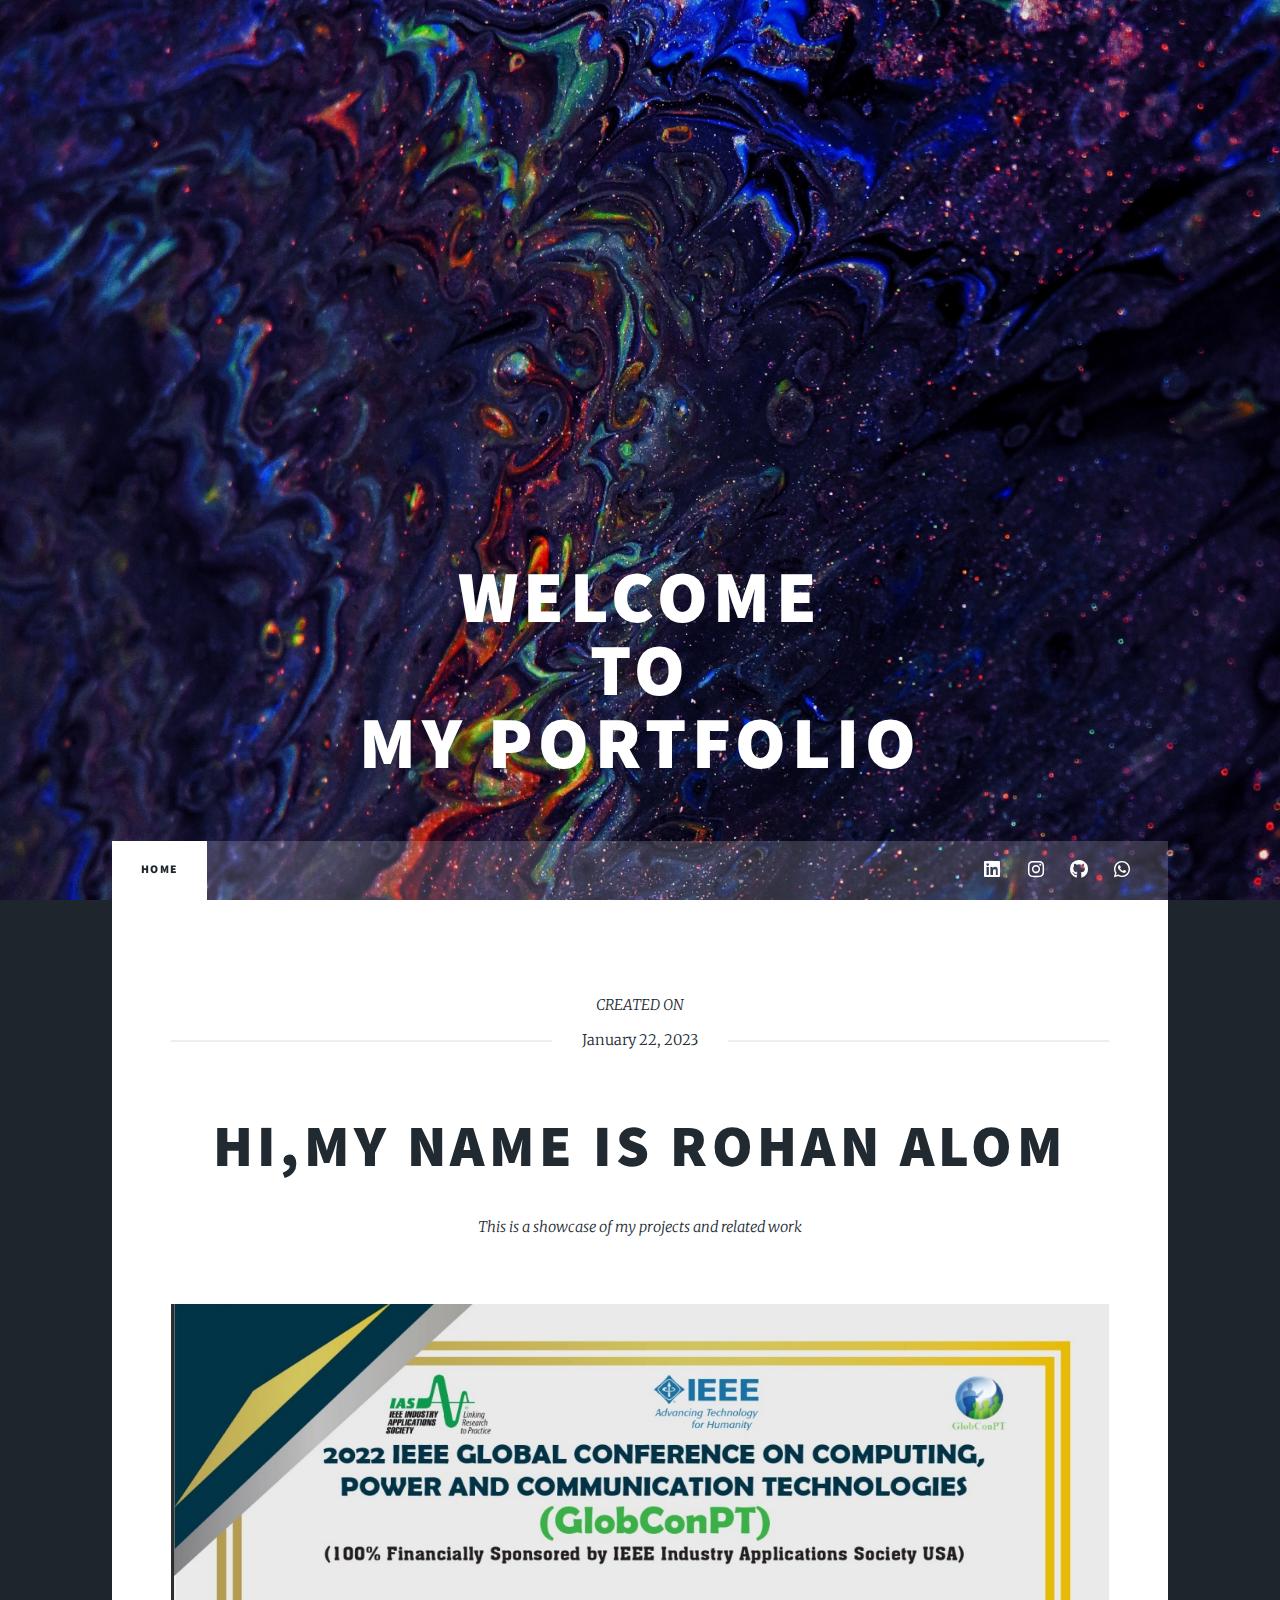
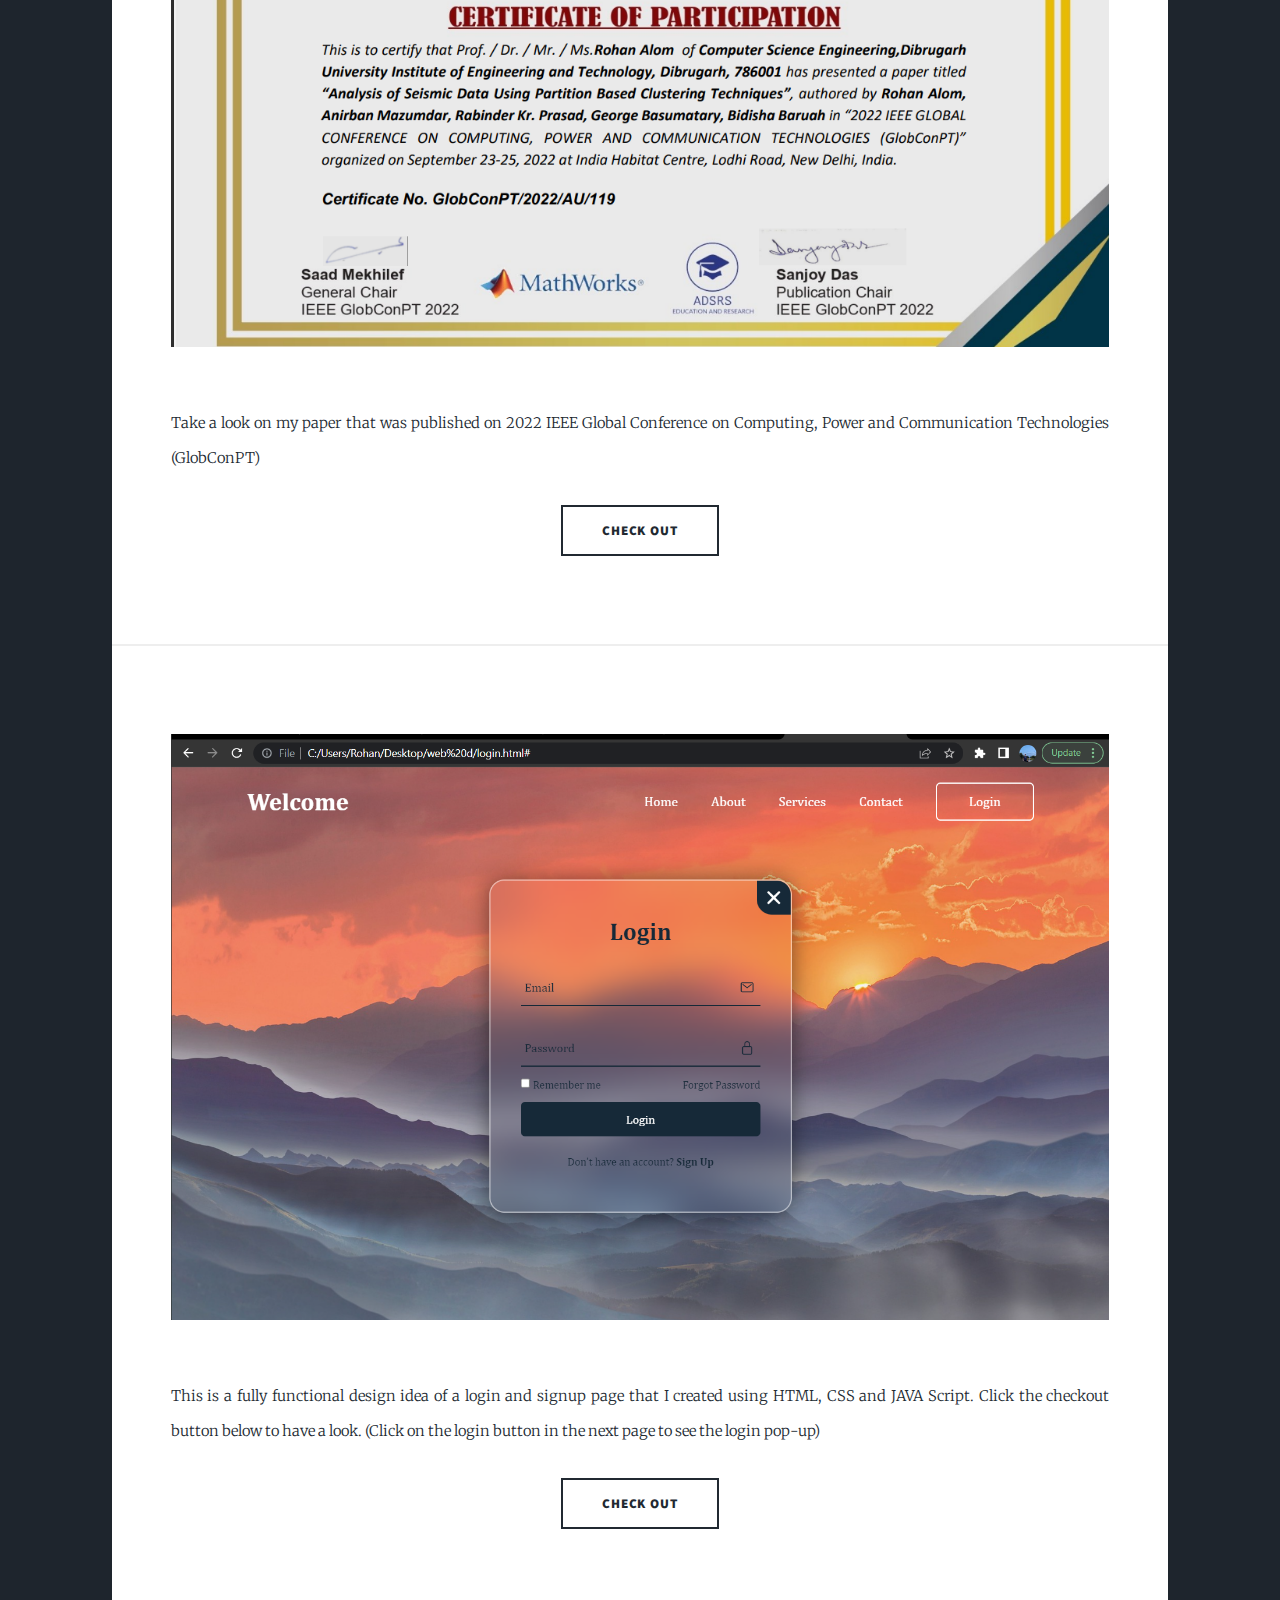
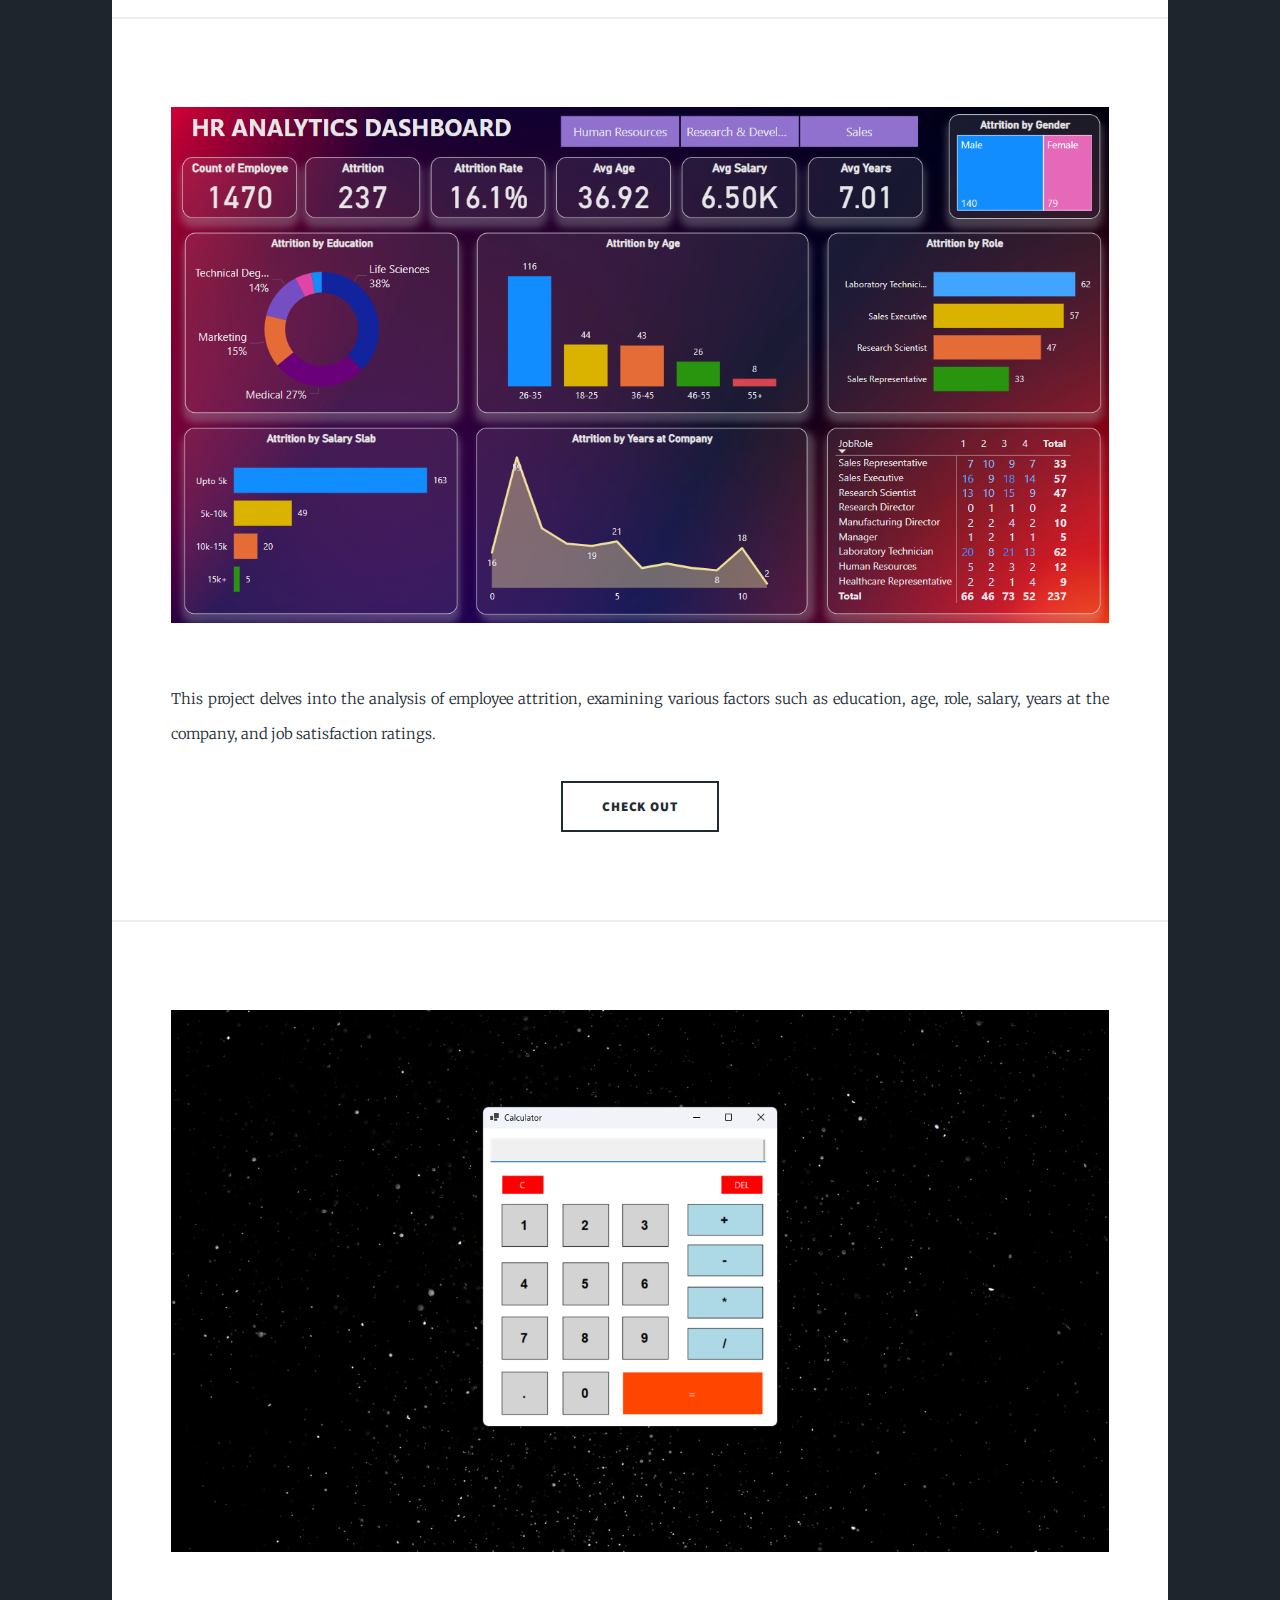
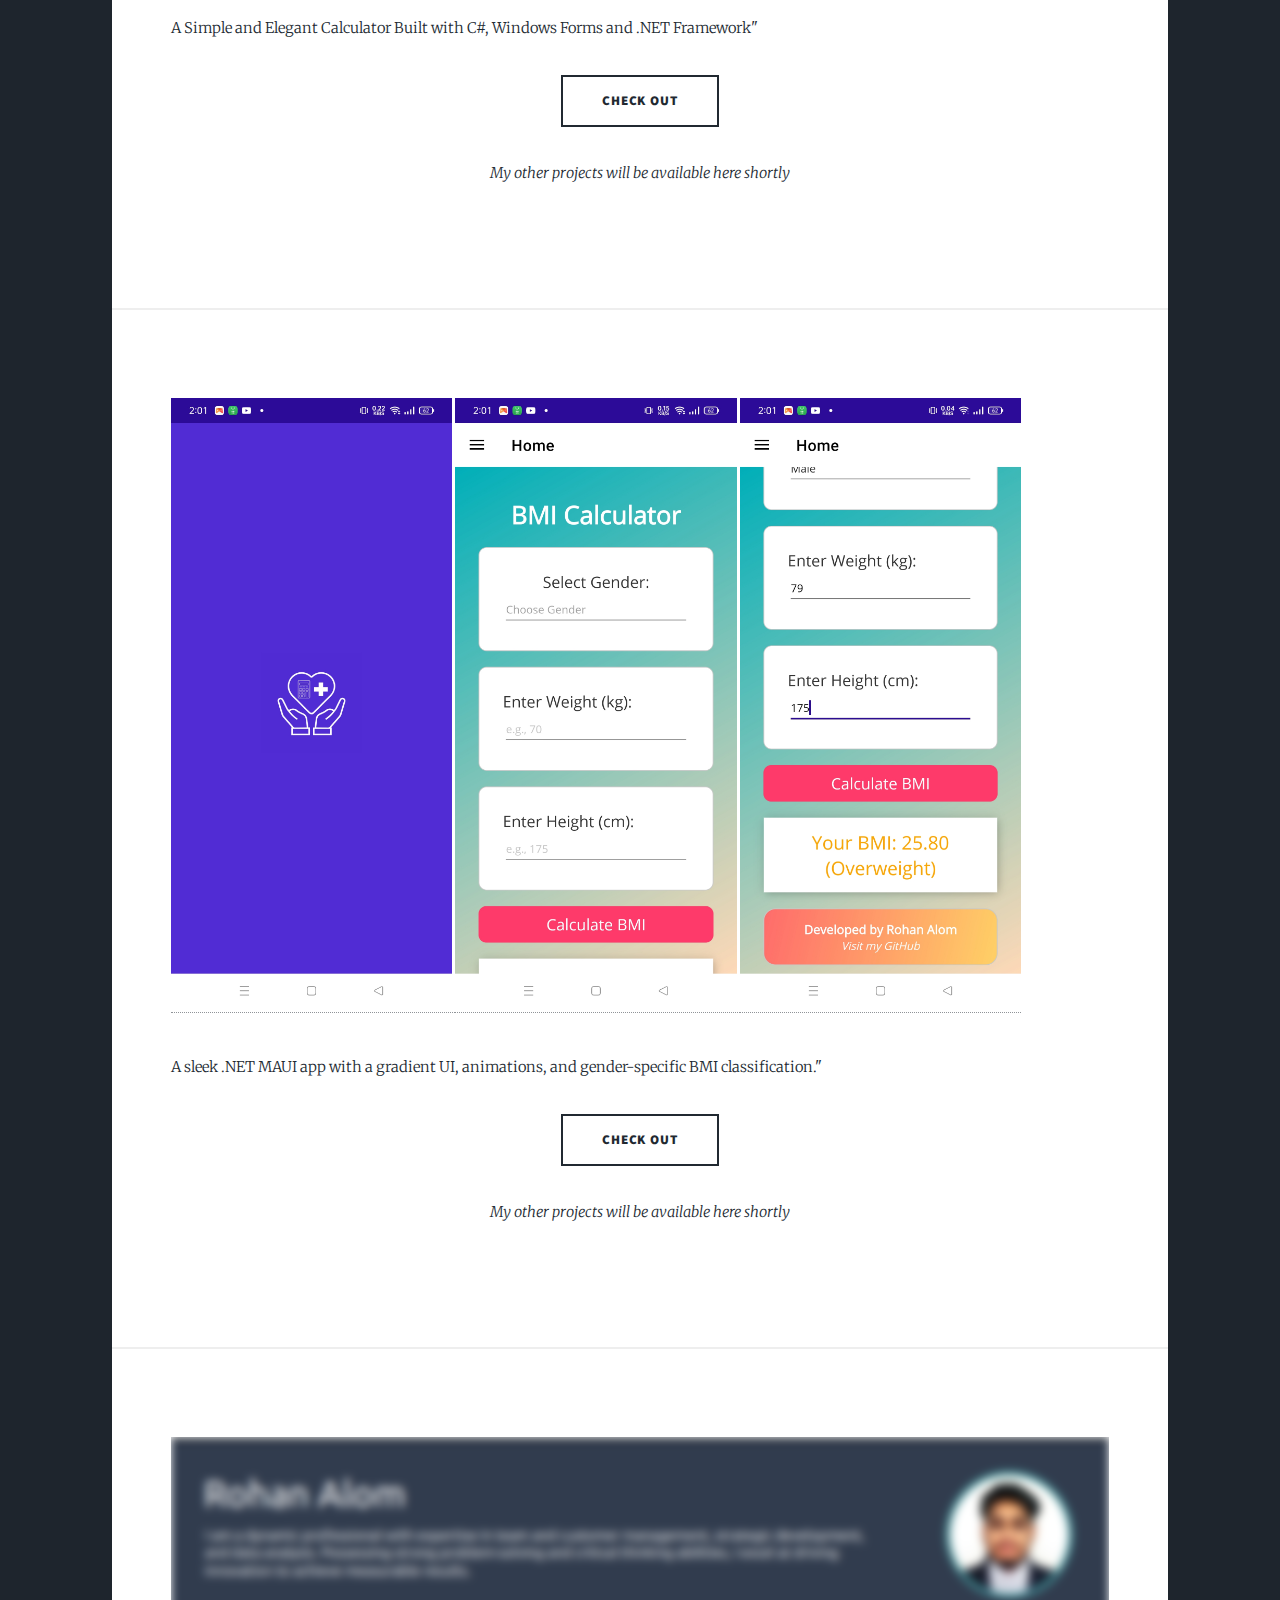
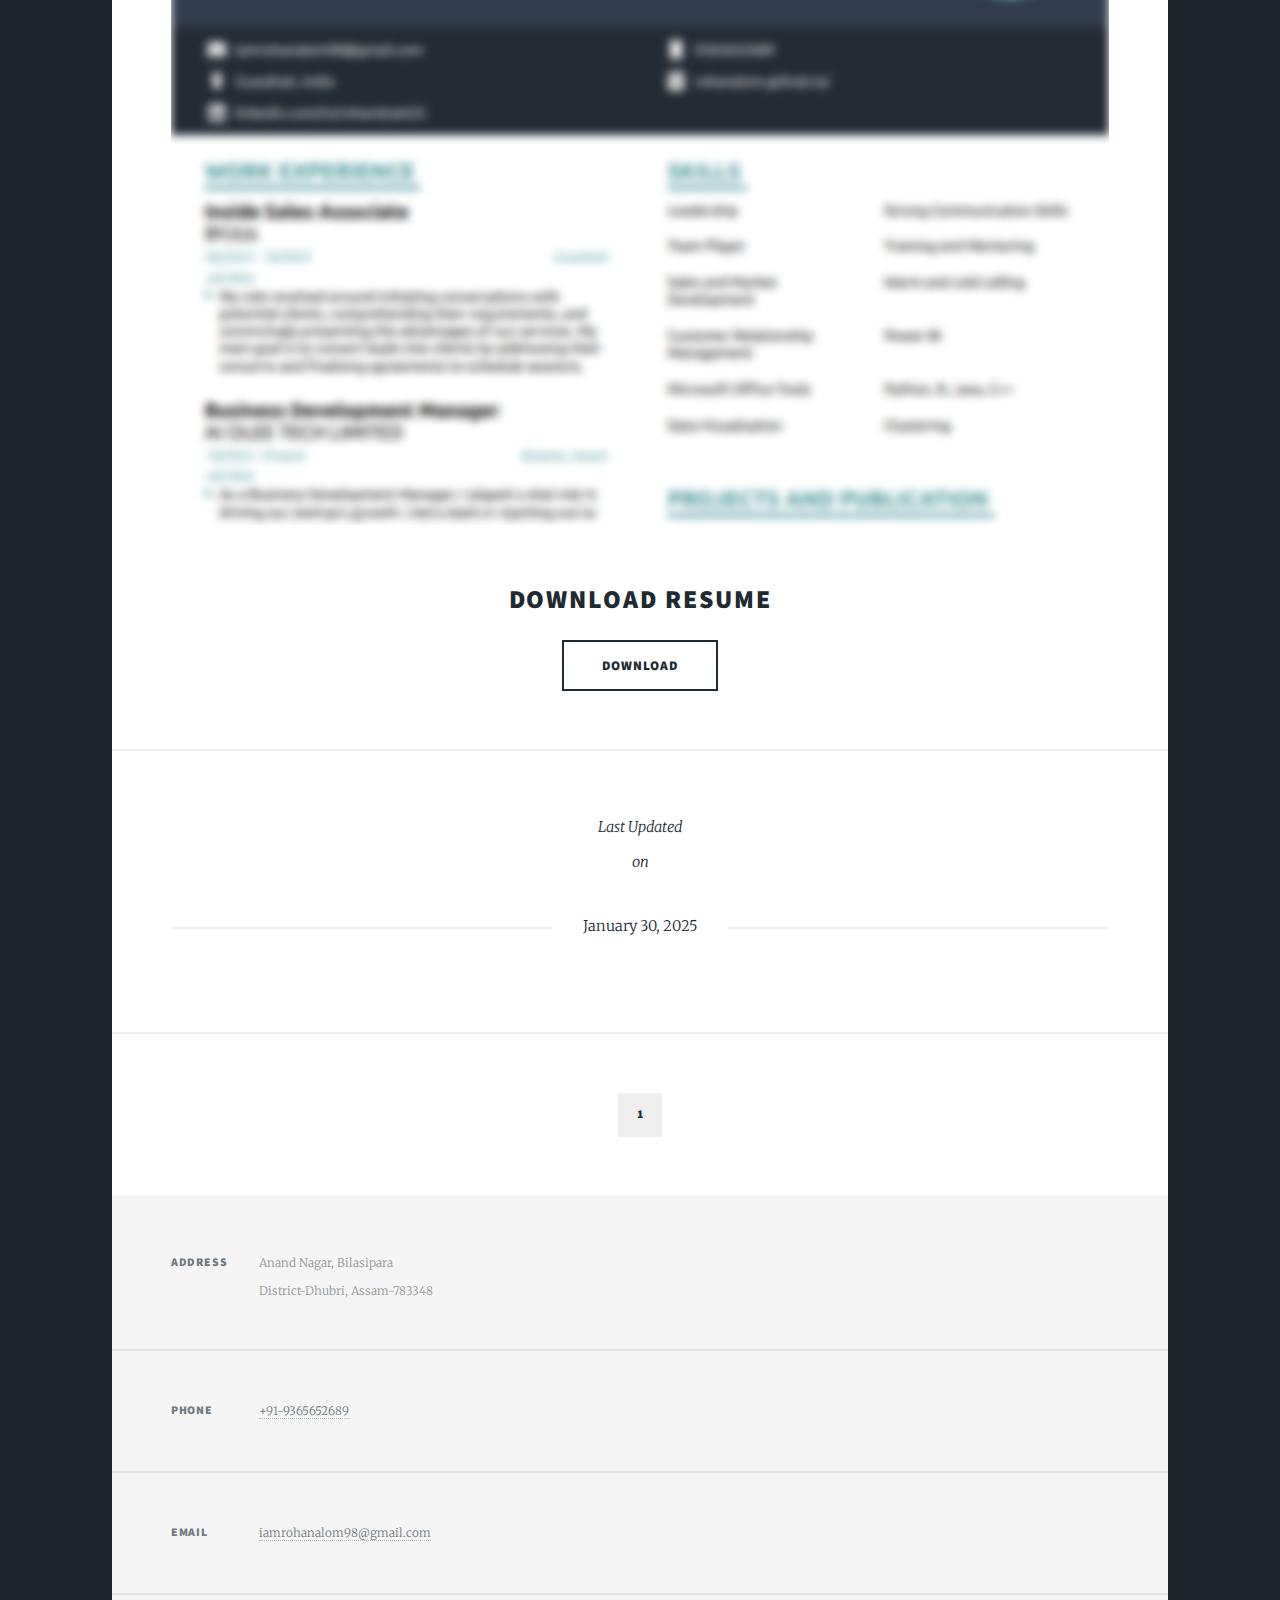
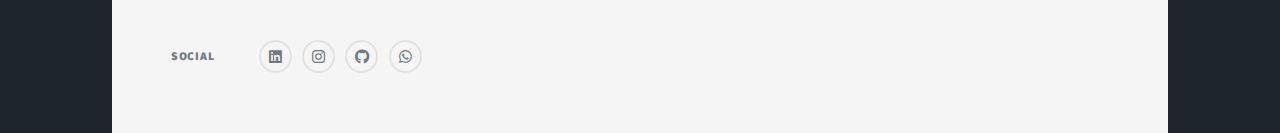
==== index.html @ 0100660d "Update index.html" ====
<!DOCTYPE HTML>

<html>
	<head>
		<title>Portfoilio</title>
		<meta charset="utf-8" />
		<meta name="viewport" content="width=device-width, initial-scale=1, user-scalable=no" />
		<link rel="stylesheet" href="assets/css/main.css" />
		<noscript><link rel="stylesheet" href="assets/css/noscript.css" /></noscript>
		<link rel="stylesheet" href="https://cdn.jsdelivr.net/npm/@fortawesome/fontawesome-free@6.4.0/css/all.min.css">

	<body class="is-preload">

		<!-- Wrapper -->
			<div id="wrapper" class="fade-in">

				<!-- Intro -->
					<div id="intro">
						<h1>Welcome<br />
						To <br />My Portfolio</h1>
						
					</div>

				<!-- Header -->
					<header id="header">
						<a href="index.html" class="logo">Portfolio</a>
					</header>

				<!-- Nav -->
					<nav id="nav">
						<ul class="links">
							<li class="active"><a href="index.html">Home</a></li>
						</ul>
						<ul class="icons">
							<li><a href="https://linkedin.com/in/rohanduiet22" class="icon brands fa-linkedin"><span class="label">Linkedin</span></a></li>
							<li><a href=" https://instagram.com/rohanalom?igshid=ZDdkNTZiNTM=" class="icon brands fa-instagram"><span class="label">Instagram</span></a></li>
							<li><a href=" https://github.com/rohanalom" class="icon brands fa-github"><span class="label">GitHub</span></a></li>
							<li><a href="https://wa.me/9365652689" class="icon brands fa-whatsapp"><span class="label">WhatsApp Me</span></a></li>
						</ul>
					</nav>

				<!-- Main -->
					<div id="main">

						<!-- Featured Post -->
							<article class="post featured">
								<header class="major">
									<p> CREATED ON</p>
									<span class="date">January 22, 2023</span>
									<h2><a href="#">Hi,My name is Rohan Alom<br />
									</a></h2>
									<p>This is a showcase of my projects and related work</p>
								</header>
								<a href="#" class="image main"><img src="images/paperconfe.jpg.png" alt="" /></a>
								<p>Take a look on my paper that was published on 2022 IEEE Global Conference on Computing, Power and Communication Technologies (GlobConPT)</p>
								<ul class="actions special">
									<li><a href="https://ieeexplore.ieee.org/document/9938362" class="button large">Check out</a></li>
								</ul>
							</article>
							<article class="post featured">
								
								<a href="#" class="image main"><img src="images/loginsignup.png" alt="" /></a>
								<p>This is a fully functional design idea of a login and signup page that I created using HTML, CSS and JAVA Script. Click the checkout button below to have a look.
									(Click on the login button in the next page to see the login pop-up)</p>
								<ul class="actions special">
									<li><a href="login.html" class="button large">Check out</a></li>
								</ul>
								
							</article>
						        <article class="post featured">
								
								<a href="#" class="image main"><img src="images/dashboard.png" alt="" /></a>
								<p>This project delves into the analysis of employee attrition, examining various factors such as education, age, role, salary, years at the company, and job satisfaction ratings.</p>
								<ul class="actions special">
									<li><a href="https://github.com/rohanalom/HR_data_PowerBI_Dashboard/blob/main/README.md" class="button large">Check out</a></li>
								</ul>
								
							</article>

						        <article class="post featured">
								
								<a href="#" class="image main"><img src="images/Calcu.png" alt="" /></a>
								<p>A Simple and Elegant Calculator Built with C#, Windows Forms and .NET Framework"</p>
								<ul class="actions special">
									<li><a href="https://github.com/rohanalom/C_Sharp_Calculator" class="button large">Check out</a></li>
								</ul>
								<header class="major">
									<p>My other projects will be available here shortly</p>

								</header>
								
							</article>
						        <article class="post featured">
								<p align="center">
								<a href="#" > <img src="images/appss1.jpg" width="30%" />
								</a>
								<a href="#" > <img src="images/appss2.jpg" width="30%" />
								</a>
								<a href="#" > <img src="images/appss3.jpg" width="30%" />
								</a>
								</p>
								<p>A sleek .NET MAUI app with a gradient UI, animations, and gender-specific BMI classification."</p>
								<ul class="actions special">
									<li><a href="https://github.com/rohanalom/BMI-Calculator" class="button large">Check out</a></li>
								</ul>
								<header class="major">
									<p>My other projects will be available here shortly</p>

								</header>
								
							</article>
						
							<article class="post featured">
								<a href="#" class="image main"><img src="images/resume_preview.png" alt="" class="blurred-img" /></a>
								<h2>Download Resume</h2> 
								<a href="/resumeNov24.pdf" download class="button large">Download</a>
							</article>
						<style>
    .blurred-img {
        filter: blur(5px);
        width: 100%;
        height: auto;
    }
</style>
							
                                                       <header class="major">
								<p> Last Updated <br />on</p>
								<span class="date">January 30, 2025</span>
								
							</header>
					

						<!-- Footer -->
							<footer>
								<div class="pagination">
									<!--<a href="#" class="previous">Prev</a>-->
									<a href="#" class="page active">1</a>
								
								</div>
							</footer>

					</div>

				<!-- Footer -->
					<footer id="footer">
						
						<section class="split contact">
							<section class="alt">
								<h3>Address</h3>
								<p>Anand Nagar, Bilasipara<br />
								District-Dhubri, Assam-783348</p>
							</section>
							<section>
								<h3>Phone</h3>
								<p><a href="tel:9365652689">+91-9365652689</a></p>
							</section>
							<section>
								<h3>Email</h3>
								<p><a href="mailto: iamrohanalom98@gmail.com">iamrohanalom98@gmail.com</a></p>
							</section>
							<section>
								<h3>Social</h3>
								<ul class="icons alt">
									<li><a href="https://linkedin.com/in/rohanduiet22" class="icon brands fa-linkedin"><span class="label">Linkedin</span></a></li>
							        <li><a href=" https://instagram.com/rohanalom?igshid=ZDdkNTZiNTM=" class="icon brands fa-instagram"><span class="label">Instagram</span></a></li>
							        <li><a href=" https://github.com/rohanalom" class="icon brands fa-github"><span class="label">GitHub</span></a></li>
								<li><a href="https://wa.me/9365652689" class="icon brands fa-whatsapp"><span class="label">WhatsApp Me</span></a></li>
								</ul>
							</section>
						</section>
					</footer>

				

			</div>

		<!-- Scripts -->
			<script src="assets/js/jquery.min.js"></script>
			<script src="assets/js/jquery.scrollex.min.js"></script>
			<script src="assets/js/jquery.scrolly.min.js"></script>
			<script src="assets/js/browser.min.js"></script>
			<script src="assets/js/breakpoints.min.js"></script>
			<script src="assets/js/util.js"></script>
			<script src="assets/js/main.js"></script>

	</body>
</html>
---- assets/css/main.css ----
@import url(fontawesome-all.min.css);
@import url("https://fonts.googleapis.com/css?family=Merriweather:300,700,300italic,700italic|Source+Sans+Pro:900");

/*
	Massively by HTML5 UP
	html5up.net | @ajlkn
	Free for personal and commercial use under the CCA 3.0 license (html5up.net/license)
*/

html, body, div, span, applet, object,
iframe, h1, h2, h3, h4, h5, h6, p, blockquote,
pre, a, abbr, acronym, address, big, cite,
code, del, dfn, em, img, ins, kbd, q, s, samp,
small, strike, strong, sub, sup, tt, var, b,
u, i, center, dl, dt, dd, ol, ul, li, fieldset,
form, label, legend, table, caption, tbody,
tfoot, thead, tr, th, td, article, aside,
canvas, details, embed, figure, figcaption,
footer, header, hgroup, menu, nav, output, ruby,
section, summary, time, mark, audio, video {
	margin: 0;
	padding: 0;
	border: 0;
	font-size: 100%;
	font: inherit;
	vertical-align: baseline;}

article, aside, details, figcaption, figure,
footer, header, hgroup, menu, nav, section {
	display: block;}

body {
	line-height: 1;
}

ol, ul {
	list-style: none;
}

blockquote, q {
	quotes: none;
}

	blockquote:before, blockquote:after, q:before, q:after {
		content: '';
		content: none;
	}

table {
	border-collapse: collapse;
	border-spacing: 0;
}

body {
	-webkit-text-size-adjust: none;
}

mark {
	background-color: transparent;
	color: inherit;
}

input::-moz-focus-inner {
	border: 0;
	padding: 0;
}

input, select, textarea {
	-moz-appearance: none;
	-webkit-appearance: none;
	-ms-appearance: none;
	appearance: none;
}

/* Basic */

	@-ms-viewport {
		width: device-width;
	}

	body {
		-ms-overflow-style: scrollbar;
	}

	@media screen and (max-width: 480px) {

		html, body {
			min-width: 320px;
		}

	}

	html {
		box-sizing: border-box;
	}

	*, *:before, *:after {
		box-sizing: inherit;
	}

	body {
		background-color: #1e252d;
	}

		body.is-preload *, body.is-preload *:before, body.is-preload *:after {
			-moz-animation: none !important;
			-webkit-animation: none !important;
			-ms-animation: none !important;
			animation: none !important;
			-moz-transition: none !important;
			-webkit-transition: none !important;
			-ms-transition: none !important;
			transition: none !important;
		}

/* Type */

	html {
		font-size: 16pt;
	}

		@media screen and (max-width: 1680px) {

			html {
				font-size: 12pt;
			}

		}

		@media screen and (max-width: 1280px) {

			html {
				font-size: 11pt;
			}

		}

		@media screen and (max-width: 360px) {

			html {
				font-size: 10pt;
			}

		}

	body {
		color: #212931;
	}

	body, input, select, textarea {
		font-family: "Merriweather", Georgia, serif;
		font-weight: 300;
		font-size: 1rem;
		line-height: 2.375;
	}

	a {
		-moz-transition: color 0.2s ease-in-out, background-color 0.2s ease-in-out, border-color 0.2s ease-in-out, box-shadow 0.2s ease-in-out;
		-webkit-transition: color 0.2s ease-in-out, background-color 0.2s ease-in-out, border-color 0.2s ease-in-out, box-shadow 0.2s ease-in-out;
		-ms-transition: color 0.2s ease-in-out, background-color 0.2s ease-in-out, border-color 0.2s ease-in-out, box-shadow 0.2s ease-in-out;
		transition: color 0.2s ease-in-out, background-color 0.2s ease-in-out, border-color 0.2s ease-in-out, box-shadow 0.2s ease-in-out;
		border-bottom: dotted 1px;
		text-decoration: none;
	}

		a:hover {
			border-bottom-color: transparent;
		}

	strong, b {
		font-weight: 600;
	}

	em, i {
		font-style: italic;
	}

	p {
		text-align: justify;
		margin: 0 0 2rem 0;
	}

	h1, h2, h3, h4, h5, h6 {
		font-family: "Source Sans Pro", Helvetica, sans-serif;
		font-weight: 900;
		line-height: 1.5;
		letter-spacing: 0.075em;
		text-transform: uppercase;
		margin: 0 0 1rem 0;
	}

		h1 a, h2 a, h3 a, h4 a, h5 a, h6 a {
			border-bottom: 0;
			color: inherit;
			text-decoration: none;
		}

	h1 {
		font-size: 4rem;
		line-height: 1.1;
		margin: 0 0 2rem 0;
	}

	h2 {
		font-size: 1.75rem;
		line-height: 1.3;
		margin: 0 0 1.5rem 0;
	}

	h3 {
		font-size: 1.25rem;
		margin: 0 0 1.5rem 0;
	}

	h4 {
		font-size: 1rem;
	}

	h5 {
		font-size: 0.9rem;
	}

	h6 {
		font-size: 0.8rem;
	}

	sub {
		font-size: 0.8rem;
		position: relative;
		top: 0.5rem;
	}

	sup {
		font-size: 0.8rem;
		position: relative;
		top: -0.5rem;
	}

	blockquote {
		border-left: solid 4px;
		font-style: italic;
		margin: 0 0 2rem 0;
		padding: 0.5rem 0 0.5rem 2rem;
	}

	code {
		border: solid 2px;
		font-family: "Courier New", monospace;
		font-size: 0.9rem;
		margin: 0 0.25rem;
		padding: 0.25rem 0.65rem;
	}

	pre {
		-webkit-overflow-scrolling: touch;
		font-family: "Courier New", monospace;
		font-size: 0.9rem;
		margin: 0 0 2rem 0;
	}

		pre code {
			display: block;
			line-height: 1.75;
			padding: 1rem 1.5rem;
			overflow-x: auto;
		}

	hr {
		border: 0;
		border-bottom: solid 2px;
		margin: 3rem 0;
	}

		hr.major {
			margin: 5rem 0;
		}

	.align-left {
		text-align: left;
	}

	.align-center {
		text-align: center;
	}

	.align-right {
		text-align: right;
	}

	input, select, textarea {
		color: #212931;
	}

	a {
		color: #212931;
		border-bottom-color: rgba(33, 41, 49, 0.5);
	}

		a:hover {
			border-bottom-color: transparent;
			color: #18bfef !important;
		}

	strong, b {
		color: #212931;
	}

	h1, h2, h3, h4, h5, h6 {
		color: #212931;
	}

	blockquote {
		border-left-color: #eeeeee;
	}

	code {
		background: rgba(220, 220, 220, 0.25);
		border-color: #eeeeee;
	}

	hr {
		border-bottom-color: #eeeeee;
	}

/* Row */

	.row {
		display: flex;
		flex-wrap: wrap;
		box-sizing: border-box;
		align-items: stretch;
	}

		.row > * {
			box-sizing: border-box;
		}

		.row.gtr-uniform > * > :last-child {
			margin-bottom: 0;
		}

		.row.aln-left {
			justify-content: flex-start;
		}

		.row.aln-center {
			justify-content: center;
		}

		.row.aln-right {
			justify-content: flex-end;
		}

		.row.aln-top {
			align-items: flex-start;
		}

		.row.aln-middle {
			align-items: center;
		}

		.row.aln-bottom {
			align-items: flex-end;
		}

		.row > .imp {
			order: -1;
		}

		.row > .col-1 {
			width: 8.33333%;
		}

		.row > .off-1 {
			margin-left: 8.33333%;
		}

		.row > .col-2 {
			width: 16.66667%;
		}

		.row > .off-2 {
			margin-left: 16.66667%;
		}

		.row > .col-3 {
			width: 25%;
		}

		.row > .off-3 {
			margin-left: 25%;
		}

		.row > .col-4 {
			width: 33.33333%;
		}

		.row > .off-4 {
			margin-left: 33.33333%;
		}

		.row > .col-5 {
			width: 41.66667%;
		}

		.row > .off-5 {
			margin-left: 41.66667%;
		}

		.row > .col-6 {
			width: 50%;
		}

		.row > .off-6 {
			margin-left: 50%;
		}

		.row > .col-7 {
			width: 58.33333%;
		}

		.row > .off-7 {
			margin-left: 58.33333%;
		}

		.row > .col-8 {
			width: 66.66667%;
		}

		.row > .off-8 {
			margin-left: 66.66667%;
		}

		.row > .col-9 {
			width: 75%;
		}

		.row > .off-9 {
			margin-left: 75%;
		}

		.row > .col-10 {
			width: 83.33333%;
		}

		.row > .off-10 {
			margin-left: 83.33333%;
		}

		.row > .col-11 {
			width: 91.66667%;
		}

		.row > .off-11 {
			margin-left: 91.66667%;
		}

		.row > .col-12 {
			width: 100%;
		}

		.row > .off-12 {
			margin-left: 100%;
		}

		.row.gtr-0 {
			margin-top: 0;
			margin-left: 0rem;
		}

			.row.gtr-0 > * {
				padding: 0 0 0 0rem;
			}

			.row.gtr-0.gtr-uniform {
				margin-top: 0rem;
			}

				.row.gtr-0.gtr-uniform > * {
					padding-top: 0rem;
				}

		.row.gtr-25 {
			margin-top: 0;
			margin-left: -0.375rem;
		}

			.row.gtr-25 > * {
				padding: 0 0 0 0.375rem;
			}

			.row.gtr-25.gtr-uniform {
				margin-top: -0.375rem;
			}

				.row.gtr-25.gtr-uniform > * {
					padding-top: 0.375rem;
				}

		.row.gtr-50 {
			margin-top: 0;
			margin-left: -0.75rem;
		}

			.row.gtr-50 > * {
				padding: 0 0 0 0.75rem;
			}

			.row.gtr-50.gtr-uniform {
				margin-top: -0.75rem;
			}

				.row.gtr-50.gtr-uniform > * {
					padding-top: 0.75rem;
				}

		.row {
			margin-top: 0;
			margin-left: -1.5rem;
		}

			.row > * {
				padding: 0 0 0 1.5rem;
			}

			.row.gtr-uniform {
				margin-top: -1.5rem;
			}

				.row.gtr-uniform > * {
					padding-top: 1.5rem;
				}

		.row.gtr-150 {
			margin-top: 0;
			margin-left: -2.25rem;
		}

			.row.gtr-150 > * {
				padding: 0 0 0 2.25rem;
			}

			.row.gtr-150.gtr-uniform {
				margin-top: -2.25rem;
			}

				.row.gtr-150.gtr-uniform > * {
					padding-top: 2.25rem;
				}

		.row.gtr-200 {
			margin-top: 0;
			margin-left: -3rem;
		}

			.row.gtr-200 > * {
				padding: 0 0 0 3rem;
			}

			.row.gtr-200.gtr-uniform {
				margin-top: -3rem;
			}

				.row.gtr-200.gtr-uniform > * {
					padding-top: 3rem;
				}

		@media screen and (max-width: 1680px) {

			.row {
				display: flex;
				flex-wrap: wrap;
				box-sizing: border-box;
				align-items: stretch;
			}

				.row > * {
					box-sizing: border-box;
				}

				.row.gtr-uniform > * > :last-child {
					margin-bottom: 0;
				}

				.row.aln-left {
					justify-content: flex-start;
				}

				.row.aln-center {
					justify-content: center;
				}

				.row.aln-right {
					justify-content: flex-end;
				}

				.row.aln-top {
					align-items: flex-start;
				}

				.row.aln-middle {
					align-items: center;
				}

				.row.aln-bottom {
					align-items: flex-end;
				}

				.row > .imp-xlarge {
					order: -1;
				}

				.row > .col-1-xlarge {
					width: 8.33333%;
				}

				.row > .off-1-xlarge {
					margin-left: 8.33333%;
				}

				.row > .col-2-xlarge {
					width: 16.66667%;
				}

				.row > .off-2-xlarge {
					margin-left: 16.66667%;
				}

				.row > .col-3-xlarge {
					width: 25%;
				}

				.row > .off-3-xlarge {
					margin-left: 25%;
				}

				.row > .col-4-xlarge {
					width: 33.33333%;
				}

				.row > .off-4-xlarge {
					margin-left: 33.33333%;
				}

				.row > .col-5-xlarge {
					width: 41.66667%;
				}

				.row > .off-5-xlarge {
					margin-left: 41.66667%;
				}

				.row > .col-6-xlarge {
					width: 50%;
				}

				.row > .off-6-xlarge {
					margin-left: 50%;
				}

				.row > .col-7-xlarge {
					width: 58.33333%;
				}

				.row > .off-7-xlarge {
					margin-left: 58.33333%;
				}

				.row > .col-8-xlarge {
					width: 66.66667%;
				}

				.row > .off-8-xlarge {
					margin-left: 66.66667%;
				}

				.row > .col-9-xlarge {
					width: 75%;
				}

				.row > .off-9-xlarge {
					margin-left: 75%;
				}

				.row > .col-10-xlarge {
					width: 83.33333%;
				}

				.row > .off-10-xlarge {
					margin-left: 83.33333%;
				}

				.row > .col-11-xlarge {
					width: 91.66667%;
				}

				.row > .off-11-xlarge {
					margin-left: 91.66667%;
				}

				.row > .col-12-xlarge {
					width: 100%;
				}

				.row > .off-12-xlarge {
					margin-left: 100%;
				}

				.row.gtr-0 {
					margin-top: 0;
					margin-left: 0rem;
				}

					.row.gtr-0 > * {
						padding: 0 0 0 0rem;
					}

					.row.gtr-0.gtr-uniform {
						margin-top: 0rem;
					}

						.row.gtr-0.gtr-uniform > * {
							padding-top: 0rem;
						}

				.row.gtr-25 {
					margin-top: 0;
					margin-left: -0.375rem;
				}

					.row.gtr-25 > * {
						padding: 0 0 0 0.375rem;
					}

					.row.gtr-25.gtr-uniform {
						margin-top: -0.375rem;
					}

						.row.gtr-25.gtr-uniform > * {
							padding-top: 0.375rem;
						}

				.row.gtr-50 {
					margin-top: 0;
					margin-left: -0.75rem;
				}

					.row.gtr-50 > * {
						padding: 0 0 0 0.75rem;
					}

					.row.gtr-50.gtr-uniform {
						margin-top: -0.75rem;
					}

						.row.gtr-50.gtr-uniform > * {
							padding-top: 0.75rem;
						}

				.row {
					margin-top: 0;
					margin-left: -1.5rem;
				}

					.row > * {
						padding: 0 0 0 1.5rem;
					}

					.row.gtr-uniform {
						margin-top: -1.5rem;
					}

						.row.gtr-uniform > * {
							padding-top: 1.5rem;
						}

				.row.gtr-150 {
					margin-top: 0;
					margin-left: -2.25rem;
				}

					.row.gtr-150 > * {
						padding: 0 0 0 2.25rem;
					}

					.row.gtr-150.gtr-uniform {
						margin-top: -2.25rem;
					}

						.row.gtr-150.gtr-uniform > * {
							padding-top: 2.25rem;
						}

				.row.gtr-200 {
					margin-top: 0;
					margin-left: -3rem;
				}

					.row.gtr-200 > * {
						padding: 0 0 0 3rem;
					}

					.row.gtr-200.gtr-uniform {
						margin-top: -3rem;
					}

						.row.gtr-200.gtr-uniform > * {
							padding-top: 3rem;
						}

		}

		@media screen and (max-width: 1280px) {

			.row {
				display: flex;
				flex-wrap: wrap;
				box-sizing: border-box;
				align-items: stretch;
			}

				.row > * {
					box-sizing: border-box;
				}

				.row.gtr-uniform > * > :last-child {
					margin-bottom: 0;
				}

				.row.aln-left {
					justify-content: flex-start;
				}

				.row.aln-center {
					justify-content: center;
				}

				.row.aln-right {
					justify-content: flex-end;
				}

				.row.aln-top {
					align-items: flex-start;
				}

				.row.aln-middle {
					align-items: center;
				}

				.row.aln-bottom {
					align-items: flex-end;
				}

				.row > .imp-large {
					order: -1;
				}

				.row > .col-1-large {
					width: 8.33333%;
				}

				.row > .off-1-large {
					margin-left: 8.33333%;
				}

				.row > .col-2-large {
					width: 16.66667%;
				}

				.row > .off-2-large {
					margin-left: 16.66667%;
				}

				.row > .col-3-large {
					width: 25%;
				}

				.row > .off-3-large {
					margin-left: 25%;
				}

				.row > .col-4-large {
					width: 33.33333%;
				}

				.row > .off-4-large {
					margin-left: 33.33333%;
				}

				.row > .col-5-large {
					width: 41.66667%;
				}

				.row > .off-5-large {
					margin-left: 41.66667%;
				}

				.row > .col-6-large {
					width: 50%;
				}

				.row > .off-6-large {
					margin-left: 50%;
				}

				.row > .col-7-large {
					width: 58.33333%;
				}

				.row > .off-7-large {
					margin-left: 58.33333%;
				}

				.row > .col-8-large {
					width: 66.66667%;
				}

				.row > .off-8-large {
					margin-left: 66.66667%;
				}

				.row > .col-9-large {
					width: 75%;
				}

				.row > .off-9-large {
					margin-left: 75%;
				}

				.row > .col-10-large {
					width: 83.33333%;
				}

				.row > .off-10-large {
					margin-left: 83.33333%;
				}

				.row > .col-11-large {
					width: 91.66667%;
				}

				.row > .off-11-large {
					margin-left: 91.66667%;
				}

				.row > .col-12-large {
					width: 100%;
				}

				.row > .off-12-large {
					margin-left: 100%;
				}

				.row.gtr-0 {
					margin-top: 0;
					margin-left: 0rem;
				}

					.row.gtr-0 > * {
						padding: 0 0 0 0rem;
					}

					.row.gtr-0.gtr-uniform {
						margin-top: 0rem;
					}

						.row.gtr-0.gtr-uniform > * {
							padding-top: 0rem;
						}

				.row.gtr-25 {
					margin-top: 0;
					margin-left: -0.375rem;
				}

					.row.gtr-25 > * {
						padding: 0 0 0 0.375rem;
					}

					.row.gtr-25.gtr-uniform {
						margin-top: -0.375rem;
					}

						.row.gtr-25.gtr-uniform > * {
							padding-top: 0.375rem;
						}

				.row.gtr-50 {
					margin-top: 0;
					margin-left: -0.75rem;
				}

					.row.gtr-50 > * {
						padding: 0 0 0 0.75rem;
					}

					.row.gtr-50.gtr-uniform {
						margin-top: -0.75rem;
					}

						.row.gtr-50.gtr-uniform > * {
							padding-top: 0.75rem;
						}

				.row {
					margin-top: 0;
					margin-left: -1.5rem;
				}

					.row > * {
						padding: 0 0 0 1.5rem;
					}

					.row.gtr-uniform {
						margin-top: -1.5rem;
					}

						.row.gtr-uniform > * {
							padding-top: 1.5rem;
						}

				.row.gtr-150 {
					margin-top: 0;
					margin-left: -2.25rem;
				}

					.row.gtr-150 > * {
						padding: 0 0 0 2.25rem;
					}

					.row.gtr-150.gtr-uniform {
						margin-top: -2.25rem;
					}

						.row.gtr-150.gtr-uniform > * {
							padding-top: 2.25rem;
						}

				.row.gtr-200 {
					margin-top: 0;
					margin-left: -3rem;
				}

					.row.gtr-200 > * {
						padding: 0 0 0 3rem;
					}

					.row.gtr-200.gtr-uniform {
						margin-top: -3rem;
					}

						.row.gtr-200.gtr-uniform > * {
							padding-top: 3rem;
						}

		}

		@media screen and (max-width: 980px) {

			.row {
				display: flex;
				flex-wrap: wrap;
				box-sizing: border-box;
				align-items: stretch;
			}

				.row > * {
					box-sizing: border-box;
				}

				.row.gtr-uniform > * > :last-child {
					margin-bottom: 0;
				}

				.row.aln-left {
					justify-content: flex-start;
				}

				.row.aln-center {
					justify-content: center;
				}

				.row.aln-right {
					justify-content: flex-end;
				}

				.row.aln-top {
					align-items: flex-start;
				}

				.row.aln-middle {
					align-items: center;
				}

				.row.aln-bottom {
					align-items: flex-end;
				}

				.row > .imp-medium {
					order: -1;
				}

				.row > .col-1-medium {
					width: 8.33333%;
				}

				.row > .off-1-medium {
					margin-left: 8.33333%;
				}

				.row > .col-2-medium {
					width: 16.66667%;
				}

				.row > .off-2-medium {
					margin-left: 16.66667%;
				}

				.row > .col-3-medium {
					width: 25%;
				}

				.row > .off-3-medium {
					margin-left: 25%;
				}

				.row > .col-4-medium {
					width: 33.33333%;
				}

				.row > .off-4-medium {
					margin-left: 33.33333%;
				}

				.row > .col-5-medium {
					width: 41.66667%;
				}

				.row > .off-5-medium {
					margin-left: 41.66667%;
				}

				.row > .col-6-medium {
					width: 50%;
				}

				.row > .off-6-medium {
					margin-left: 50%;
				}

				.row > .col-7-medium {
					width: 58.33333%;
				}

				.row > .off-7-medium {
					margin-left: 58.33333%;
				}

				.row > .col-8-medium {
					width: 66.66667%;
				}

				.row > .off-8-medium {
					margin-left: 66.66667%;
				}

				.row > .col-9-medium {
					width: 75%;
				}

				.row > .off-9-medium {
					margin-left: 75%;
				}

				.row > .col-10-medium {
					width: 83.33333%;
				}

				.row > .off-10-medium {
					margin-left: 83.33333%;
				}

				.row > .col-11-medium {
					width: 91.66667%;
				}

				.row > .off-11-medium {
					margin-left: 91.66667%;
				}

				.row > .col-12-medium {
					width: 100%;
				}

				.row > .off-12-medium {
					margin-left: 100%;
				}

				.row.gtr-0 {
					margin-top: 0;
					margin-left: 0rem;
				}

					.row.gtr-0 > * {
						padding: 0 0 0 0rem;
					}

					.row.gtr-0.gtr-uniform {
						margin-top: 0rem;
					}

						.row.gtr-0.gtr-uniform > * {
							padding-top: 0rem;
						}

				.row.gtr-25 {
					margin-top: 0;
					margin-left: -0.375rem;
				}

					.row.gtr-25 > * {
						padding: 0 0 0 0.375rem;
					}

					.row.gtr-25.gtr-uniform {
						margin-top: -0.375rem;
					}

						.row.gtr-25.gtr-uniform > * {
							padding-top: 0.375rem;
						}

				.row.gtr-50 {
					margin-top: 0;
					margin-left: -0.75rem;
				}

					.row.gtr-50 > * {
						padding: 0 0 0 0.75rem;
					}

					.row.gtr-50.gtr-uniform {
						margin-top: -0.75rem;
					}

						.row.gtr-50.gtr-uniform > * {
							padding-top: 0.75rem;
						}

				.row {
					margin-top: 0;
					margin-left: -1.5rem;
				}

					.row > * {
						padding: 0 0 0 1.5rem;
					}

					.row.gtr-uniform {
						margin-top: -1.5rem;
					}

						.row.gtr-uniform > * {
							padding-top: 1.5rem;
						}

				.row.gtr-150 {
					margin-top: 0;
					margin-left: -2.25rem;
				}

					.row.gtr-150 > * {
						padding: 0 0 0 2.25rem;
					}

					.row.gtr-150.gtr-uniform {
						margin-top: -2.25rem;
					}

						.row.gtr-150.gtr-uniform > * {
							padding-top: 2.25rem;
						}

				.row.gtr-200 {
					margin-top: 0;
					margin-left: -3rem;
				}

					.row.gtr-200 > * {
						padding: 0 0 0 3rem;
					}

					.row.gtr-200.gtr-uniform {
						margin-top: -3rem;
					}

						.row.gtr-200.gtr-uniform > * {
							padding-top: 3rem;
						}

		}

		@media screen and (max-width: 736px) {

			.row {
				display: flex;
				flex-wrap: wrap;
				box-sizing: border-box;
				align-items: stretch;
			}

				.row > * {
					box-sizing: border-box;
				}

				.row.gtr-uniform > * > :last-child {
					margin-bottom: 0;
				}

				.row.aln-left {
					justify-content: flex-start;
				}

				.row.aln-center {
					justify-content: center;
				}

				.row.aln-right {
					justify-content: flex-end;
				}

				.row.aln-top {
					align-items: flex-start;
				}

				.row.aln-middle {
					align-items: center;
				}

				.row.aln-bottom {
					align-items: flex-end;
				}

				.row > .imp-small {
					order: -1;
				}

				.row > .col-1-small {
					width: 8.33333%;
				}

				.row > .off-1-small {
					margin-left: 8.33333%;
				}

				.row > .col-2-small {
					width: 16.66667%;
				}

				.row > .off-2-small {
					margin-left: 16.66667%;
				}

				.row > .col-3-small {
					width: 25%;
				}

				.row > .off-3-small {
					margin-left: 25%;
				}

				.row > .col-4-small {
					width: 33.33333%;
				}

				.row > .off-4-small {
					margin-left: 33.33333%;
				}

				.row > .col-5-small {
					width: 41.66667%;
				}

				.row > .off-5-small {
					margin-left: 41.66667%;
				}

				.row > .col-6-small {
					width: 50%;
				}

				.row > .off-6-small {
					margin-left: 50%;
				}

				.row > .col-7-small {
					width: 58.33333%;
				}

				.row > .off-7-small {
					margin-left: 58.33333%;
				}

				.row > .col-8-small {
					width: 66.66667%;
				}

				.row > .off-8-small {
					margin-left: 66.66667%;
				}

				.row > .col-9-small {
					width: 75%;
				}

				.row > .off-9-small {
					margin-left: 75%;
				}

				.row > .col-10-small {
					width: 83.33333%;
				}

				.row > .off-10-small {
					margin-left: 83.33333%;
				}

				.row > .col-11-small {
					width: 91.66667%;
				}

				.row > .off-11-small {
					margin-left: 91.66667%;
				}

				.row > .col-12-small {
					width: 100%;
				}

				.row > .off-12-small {
					margin-left: 100%;
				}

				.row.gtr-0 {
					margin-top: 0;
					margin-left: 0rem;
				}

					.row.gtr-0 > * {
						padding: 0 0 0 0rem;
					}

					.row.gtr-0.gtr-uniform {
						margin-top: 0rem;
					}

						.row.gtr-0.gtr-uniform > * {
							padding-top: 0rem;
						}

				.row.gtr-25 {
					margin-top: 0;
					margin-left: -0.375rem;
				}

					.row.gtr-25 > * {
						padding: 0 0 0 0.375rem;
					}

					.row.gtr-25.gtr-uniform {
						margin-top: -0.375rem;
					}

						.row.gtr-25.gtr-uniform > * {
							padding-top: 0.375rem;
						}

				.row.gtr-50 {
					margin-top: 0;
					margin-left: -0.75rem;
				}

					.row.gtr-50 > * {
						padding: 0 0 0 0.75rem;
					}

					.row.gtr-50.gtr-uniform {
						margin-top: -0.75rem;
					}

						.row.gtr-50.gtr-uniform > * {
							padding-top: 0.75rem;
						}

				.row {
					margin-top: 0;
					margin-left: -1.5rem;
				}

					.row > * {
						padding: 0 0 0 1.5rem;
					}

					.row.gtr-uniform {
						margin-top: -1.5rem;
					}

						.row.gtr-uniform > * {
							padding-top: 1.5rem;
						}

				.row.gtr-150 {
					margin-top: 0;
					margin-left: -2.25rem;
				}

					.row.gtr-150 > * {
						padding: 0 0 0 2.25rem;
					}

					.row.gtr-150.gtr-uniform {
						margin-top: -2.25rem;
					}

						.row.gtr-150.gtr-uniform > * {
							padding-top: 2.25rem;
						}

				.row.gtr-200 {
					margin-top: 0;
					margin-left: -3rem;
				}

					.row.gtr-200 > * {
						padding: 0 0 0 3rem;
					}

					.row.gtr-200.gtr-uniform {
						margin-top: -3rem;
					}

						.row.gtr-200.gtr-uniform > * {
							padding-top: 3rem;
						}

		}

		@media screen and (max-width: 480px) {

			.row {
				display: flex;
				flex-wrap: wrap;
				box-sizing: border-box;
				align-items: stretch;
			}

				.row > * {
					box-sizing: border-box;
				}

				.row.gtr-uniform > * > :last-child {
					margin-bottom: 0;
				}

				.row.aln-left {
					justify-content: flex-start;
				}

				.row.aln-center {
					justify-content: center;
				}

				.row.aln-right {
					justify-content: flex-end;
				}

				.row.aln-top {
					align-items: flex-start;
				}

				.row.aln-middle {
					align-items: center;
				}

				.row.aln-bottom {
					align-items: flex-end;
				}

				.row > .imp-xsmall {
					order: -1;
				}

				.row > .col-1-xsmall {
					width: 8.33333%;
				}

				.row > .off-1-xsmall {
					margin-left: 8.33333%;
				}

				.row > .col-2-xsmall {
					width: 16.66667%;
				}

				.row > .off-2-xsmall {
					margin-left: 16.66667%;
				}

				.row > .col-3-xsmall {
					width: 25%;
				}

				.row > .off-3-xsmall {
					margin-left: 25%;
				}

				.row > .col-4-xsmall {
					width: 33.33333%;
				}

				.row > .off-4-xsmall {
					margin-left: 33.33333%;
				}

				.row > .col-5-xsmall {
					width: 41.66667%;
				}

				.row > .off-5-xsmall {
					margin-left: 41.66667%;
				}

				.row > .col-6-xsmall {
					width: 50%;
				}

				.row > .off-6-xsmall {
					margin-left: 50%;
				}

				.row > .col-7-xsmall {
					width: 58.33333%;
				}

				.row > .off-7-xsmall {
					margin-left: 58.33333%;
				}

				.row > .col-8-xsmall {
					width: 66.66667%;
				}

				.row > .off-8-xsmall {
					margin-left: 66.66667%;
				}

				.row > .col-9-xsmall {
					width: 75%;
				}

				.row > .off-9-xsmall {
					margin-left: 75%;
				}

				.row > .col-10-xsmall {
					width: 83.33333%;
				}

				.row > .off-10-xsmall {
					margin-left: 83.33333%;
				}

				.row > .col-11-xsmall {
					width: 91.66667%;
				}

				.row > .off-11-xsmall {
					margin-left: 91.66667%;
				}

				.row > .col-12-xsmall {
					width: 100%;
				}

				.row > .off-12-xsmall {
					margin-left: 100%;
				}

				.row.gtr-0 {
					margin-top: 0;
					margin-left: 0rem;
				}

					.row.gtr-0 > * {
						padding: 0 0 0 0rem;
					}

					.row.gtr-0.gtr-uniform {
						margin-top: 0rem;
					}

						.row.gtr-0.gtr-uniform > * {
							padding-top: 0rem;
						}

				.row.gtr-25 {
					margin-top: 0;
					margin-left: -0.375rem;
				}

					.row.gtr-25 > * {
						padding: 0 0 0 0.375rem;
					}

					.row.gtr-25.gtr-uniform {
						margin-top: -0.375rem;
					}

						.row.gtr-25.gtr-uniform > * {
							padding-top: 0.375rem;
						}

				.row.gtr-50 {
					margin-top: 0;
					margin-left: -0.75rem;
				}

					.row.gtr-50 > * {
						padding: 0 0 0 0.75rem;
					}

					.row.gtr-50.gtr-uniform {
						margin-top: -0.75rem;
					}

						.row.gtr-50.gtr-uniform > * {
							padding-top: 0.75rem;
						}

				.row {
					margin-top: 0;
					margin-left: -1.5rem;
				}

					.row > * {
						padding: 0 0 0 1.5rem;
					}

					.row.gtr-uniform {
						margin-top: -1.5rem;
					}

						.row.gtr-uniform > * {
							padding-top: 1.5rem;
						}

				.row.gtr-150 {
					margin-top: 0;
					margin-left: -2.25rem;
				}

					.row.gtr-150 > * {
						padding: 0 0 0 2.25rem;
					}

					.row.gtr-150.gtr-uniform {
						margin-top: -2.25rem;
					}

						.row.gtr-150.gtr-uniform > * {
							padding-top: 2.25rem;
						}

				.row.gtr-200 {
					margin-top: 0;
					margin-left: -3rem;
				}

					.row.gtr-200 > * {
						padding: 0 0 0 3rem;
					}

					.row.gtr-200.gtr-uniform {
						margin-top: -3rem;
					}

						.row.gtr-200.gtr-uniform > * {
							padding-top: 3rem;
						}

		}

		@media screen and (max-width: 360px) {

			.row {
				display: flex;
				flex-wrap: wrap;
				box-sizing: border-box;
				align-items: stretch;
			}

				.row > * {
					box-sizing: border-box;
				}

				.row.gtr-uniform > * > :last-child {
					margin-bottom: 0;
				}

				.row.aln-left {
					justify-content: flex-start;
				}

				.row.aln-center {
					justify-content: center;
				}

				.row.aln-right {
					justify-content: flex-end;
				}

				.row.aln-top {
					align-items: flex-start;
				}

				.row.aln-middle {
					align-items: center;
				}

				.row.aln-bottom {
					align-items: flex-end;
				}

				.row > .imp-xxsmall {
					order: -1;
				}

				.row > .col-1-xxsmall {
					width: 8.33333%;
				}

				.row > .off-1-xxsmall {
					margin-left: 8.33333%;
				}

				.row > .col-2-xxsmall {
					width: 16.66667%;
				}

				.row > .off-2-xxsmall {
					margin-left: 16.66667%;
				}

				.row > .col-3-xxsmall {
					width: 25%;
				}

				.row > .off-3-xxsmall {
					margin-left: 25%;
				}

				.row > .col-4-xxsmall {
					width: 33.33333%;
				}

				.row > .off-4-xxsmall {
					margin-left: 33.33333%;
				}

				.row > .col-5-xxsmall {
					width: 41.66667%;
				}

				.row > .off-5-xxsmall {
					margin-left: 41.66667%;
				}

				.row > .col-6-xxsmall {
					width: 50%;
				}

				.row > .off-6-xxsmall {
					margin-left: 50%;
				}

				.row > .col-7-xxsmall {
					width: 58.33333%;
				}

				.row > .off-7-xxsmall {
					margin-left: 58.33333%;
				}

				.row > .col-8-xxsmall {
					width: 66.66667%;
				}

				.row > .off-8-xxsmall {
					margin-left: 66.66667%;
				}

				.row > .col-9-xxsmall {
					width: 75%;
				}

				.row > .off-9-xxsmall {
					margin-left: 75%;
				}

				.row > .col-10-xxsmall {
					width: 83.33333%;
				}

				.row > .off-10-xxsmall {
					margin-left: 83.33333%;
				}

				.row > .col-11-xxsmall {
					width: 91.66667%;
				}

				.row > .off-11-xxsmall {
					margin-left: 91.66667%;
				}

				.row > .col-12-xxsmall {
					width: 100%;
				}

				.row > .off-12-xxsmall {
					margin-left: 100%;
				}

				.row.gtr-0 {
					margin-top: 0;
					margin-left: 0rem;
				}

					.row.gtr-0 > * {
						padding: 0 0 0 0rem;
					}

					.row.gtr-0.gtr-uniform {
						margin-top: 0rem;
					}

						.row.gtr-0.gtr-uniform > * {
							padding-top: 0rem;
						}

				.row.gtr-25 {
					margin-top: 0;
					margin-left: -0.375rem;
				}

					.row.gtr-25 > * {
						padding: 0 0 0 0.375rem;
					}

					.row.gtr-25.gtr-uniform {
						margin-top: -0.375rem;
					}

						.row.gtr-25.gtr-uniform > * {
							padding-top: 0.375rem;
						}

				.row.gtr-50 {
					margin-top: 0;
					margin-left: -0.75rem;
				}

					.row.gtr-50 > * {
						padding: 0 0 0 0.75rem;
					}

					.row.gtr-50.gtr-uniform {
						margin-top: -0.75rem;
					}

						.row.gtr-50.gtr-uniform > * {
							padding-top: 0.75rem;
						}

				.row {
					margin-top: 0;
					margin-left: -1.5rem;
				}

					.row > * {
						padding: 0 0 0 1.5rem;
					}

					.row.gtr-uniform {
						margin-top: -1.5rem;
					}

						.row.gtr-uniform > * {
							padding-top: 1.5rem;
						}

				.row.gtr-150 {
					margin-top: 0;
					margin-left: -2.25rem;
				}

					.row.gtr-150 > * {
						padding: 0 0 0 2.25rem;
					}

					.row.gtr-150.gtr-uniform {
						margin-top: -2.25rem;
					}

						.row.gtr-150.gtr-uniform > * {
							padding-top: 2.25rem;
						}

				.row.gtr-200 {
					margin-top: 0;
					margin-left: -3rem;
				}

					.row.gtr-200 > * {
						padding: 0 0 0 3rem;
					}

					.row.gtr-200.gtr-uniform {
						margin-top: -3rem;
					}

						.row.gtr-200.gtr-uniform > * {
							padding-top: 3rem;
						}

		}

/* Box */

	.box {
		border: solid 2px;
		margin-bottom: 2rem;
		padding: 1.5rem;
	}

		.box > :last-child,
		.box > :last-child > :last-child,
		.box > :last-child > :last-child > :last-child {
			margin-bottom: 0;
		}

		.box.alt {
			border: 0;
			border-radius: 0;
			padding: 0;
		}

	.box {
		border-color: #eeeeee;
	}

/* Button */

	input[type="submit"],
	input[type="reset"],
	input[type="button"],
	button,
	.button {
		-moz-appearance: none;
		-webkit-appearance: none;
		-ms-appearance: none;
		appearance: none;
		-moz-transition: background-color 0.2s ease-in-out, box-shadow 0.2s ease-in-out, color 0.2s ease-in-out;
		-webkit-transition: background-color 0.2s ease-in-out, box-shadow 0.2s ease-in-out, color 0.2s ease-in-out;
		-ms-transition: background-color 0.2s ease-in-out, box-shadow 0.2s ease-in-out, color 0.2s ease-in-out;
		transition: background-color 0.2s ease-in-out, box-shadow 0.2s ease-in-out, color 0.2s ease-in-out;
		border: 0;
		border-radius: 0;
		cursor: pointer;
		display: inline-block;
		font-family: "Source Sans Pro", Helvetica, sans-serif;
		font-size: 0.8rem;
		font-weight: 900;
		letter-spacing: 0.075em;
		height: 3rem;
		line-height: 3rem;
		padding: 0 2rem;
		text-align: center;
		text-decoration: none;
		text-transform: uppercase;
		white-space: nowrap;
	}

		input[type="submit"].icon:before,
		input[type="reset"].icon:before,
		input[type="button"].icon:before,
		button.icon:before,
		.button.icon:before {
			margin-right: 0.5rem;
		}

		input[type="submit"].icon.solo,
		input[type="reset"].icon.solo,
		input[type="button"].icon.solo,
		button.icon.solo,
		.button.icon.solo {
			position: relative;
			width: 4rem;
			height: 4rem;
			line-height: 4rem;
			border-radius: 4rem;
			text-indent: 4rem;
			overflow: hidden;
			padding: 0;
			white-space: nowrap;
		}

			input[type="submit"].icon.solo:before,
			input[type="reset"].icon.solo:before,
			input[type="button"].icon.solo:before,
			button.icon.solo:before,
			.button.icon.solo:before {
				position: absolute;
				display: block;
				top: 0;
				left: 0;
				width: inherit;
				height: inherit;
				line-height: inherit;
				font-size: 1.25rem;
				margin-right: 0;
				text-align: center;
				text-indent: 0;
			}

		input[type="submit"].fit,
		input[type="reset"].fit,
		input[type="button"].fit,
		button.fit,
		.button.fit {
			width: 100%;
		}

		input[type="submit"].small,
		input[type="reset"].small,
		input[type="button"].small,
		button.small,
		.button.small {
			font-size: 0.7rem;
			height: 2.5rem;
			line-height: 2.5rem;
			padding: 0 1.5rem;
		}

		input[type="submit"].large,
		input[type="reset"].large,
		input[type="button"].large,
		button.large,
		.button.large {
			font-size: 0.9rem;
			height: 3.5rem;
			line-height: 3.5rem;
			padding: 0 2.75rem;
		}

		@media screen and (max-width: 980px) {

			input[type="submit"],
			input[type="reset"],
			input[type="button"],
			button,
			.button {
				font-size: 0.9rem;
				height: 3.25rem;
				line-height: 3.25rem;
			}

				input[type="submit"].large,
				input[type="reset"].large,
				input[type="button"].large,
				button.large,
				.button.large {
					font-size: 1rem;
					height: 3.75rem;
					line-height: 3.75rem;
				}

		}

		input[type="submit"].disabled, input[type="submit"]:disabled,
		input[type="reset"].disabled,
		input[type="reset"]:disabled,
		input[type="button"].disabled,
		input[type="button"]:disabled,
		button.disabled,
		button:disabled,
		.button.disabled,
		.button:disabled {
			pointer-events: none;
			opacity: 0.25;
		}

	input[type="submit"],
	input[type="reset"],
	input[type="button"],
	button,
	.button {
		background-color: transparent;
		box-shadow: inset 0 0 0 2px #212931;
		color: #212931 !important;
	}

		input[type="submit"]:hover,
		input[type="reset"]:hover,
		input[type="button"]:hover,
		button:hover,
		.button:hover {
			box-shadow: inset 0 0 0 2px #18bfef;
			color: #18bfef !important;
		}

		input[type="submit"].primary,
		input[type="reset"].primary,
		input[type="button"].primary,
		button.primary,
		.button.primary {
			background-color: #212931;
			box-shadow: none;
			color: #ffffff !important;
		}

			input[type="submit"].primary:hover,
			input[type="reset"].primary:hover,
			input[type="button"].primary:hover,
			button.primary:hover,
			.button.primary:hover {
				background-color: #18bfef;
			}

/* Form */

	form {
		margin: 0 0 2rem 0;
	}

		form > :last-child {
			margin-bottom: 0;
		}

		form > .fields {
			display: -moz-flex;
			display: -webkit-flex;
			display: -ms-flex;
			display: flex;
			-moz-flex-wrap: wrap;
			-webkit-flex-wrap: wrap;
			-ms-flex-wrap: wrap;
			flex-wrap: wrap;
			width: calc(100% + 3rem);
			margin: -1.5rem 0 2rem -1.5rem;
		}

			form > .fields > .field {
				-moz-flex-grow: 0;
				-webkit-flex-grow: 0;
				-ms-flex-grow: 0;
				flex-grow: 0;
				-moz-flex-shrink: 0;
				-webkit-flex-shrink: 0;
				-ms-flex-shrink: 0;
				flex-shrink: 0;
				padding: 1.5rem 0 0 1.5rem;
				width: calc(100% - 1.5rem);
			}

				form > .fields > .field.half {
					width: calc(50% - 0.75rem);
				}

				form > .fields > .field.third {
					width: calc(100%/3 - 0.5rem);
				}

				form > .fields > .field.quarter {
					width: calc(25% - 0.375rem);
				}

		@media screen and (max-width: 480px) {

			form > .fields {
				width: calc(100% + 3rem);
				margin: -1.5rem 0 2rem -1.5rem;
			}

				form > .fields > .field {
					padding: 1.5rem 0 0 1.5rem;
					width: calc(100% - 1.5rem);
				}

					form > .fields > .field.half {
						width: calc(100% - 1.5rem);
					}

					form > .fields > .field.third {
						width: calc(100% - 1.5rem);
					}

					form > .fields > .field.quarter {
						width: calc(100% - 1.5rem);
					}

		}

	label {
		display: block;
		font-family: "Source Sans Pro", Helvetica, sans-serif;
		font-weight: 900;
		line-height: 1.5;
		letter-spacing: 0.075em;
		font-size: 0.8rem;
		text-transform: uppercase;
		margin: 0 0 0.75rem 0;
	}

		@media screen and (max-width: 980px) {

			label {
				font-size: 0.9rem;
			}

		}

	input[type="text"],
	input[type="password"],
	input[type="email"],
	select,
	textarea {
		-moz-appearance: none;
		-webkit-appearance: none;
		-ms-appearance: none;
		appearance: none;
		background: transparent;
		border-radius: 0;
		border: solid 2px;
		color: inherit;
		display: block;
		outline: 0;
		padding: 0 1rem;
		text-decoration: none;
		width: 100%;
	}

		input[type="text"]:invalid,
		input[type="password"]:invalid,
		input[type="email"]:invalid,
		select:invalid,
		textarea:invalid {
			box-shadow: none;
		}

	select {
		background-size: 1.25rem;
		background-repeat: no-repeat;
		background-position: calc(100% - 1rem) center;
		height: 3rem;
		padding-right: 3rem;
		text-overflow: ellipsis;
	}

		select:focus::-ms-value {
			background-color: transparent;
		}

		select::-ms-expand {
			display: none;
		}

	input[type="text"],
	input[type="password"],
	input[type="email"],
	select {
		height: 3rem;
	}

	textarea {
		padding: 0.75rem 1rem;
	}

	input[type="checkbox"],
	input[type="radio"] {
		-moz-appearance: none;
		-webkit-appearance: none;
		-ms-appearance: none;
		appearance: none;
		display: block;
		float: left;
		margin-right: -2rem;
		opacity: 0;
		width: 1rem;
		z-index: -1;
	}

		input[type="checkbox"] + label,
		input[type="radio"] + label {
			text-decoration: none;
			cursor: pointer;
			display: inline-block;
			font-size: 1rem;
			letter-spacing: 0;
			font-family: "Merriweather", Georgia, serif;
			text-transform: none;
			font-weight: 300;
			padding-left: 2.8rem;
			padding-right: 1rem;
			position: relative;
		}

			input[type="checkbox"] + label:before,
			input[type="radio"] + label:before {
				-moz-osx-font-smoothing: grayscale;
				-webkit-font-smoothing: antialiased;
				display: inline-block;
				font-style: normal;
				font-variant: normal;
				text-rendering: auto;
				line-height: 1;
				text-transform: none !important;
				font-family: 'Font Awesome 5 Free';
				font-weight: 900;
			}

			input[type="checkbox"] + label:before,
			input[type="radio"] + label:before {
				border-radius: 0;
				border: solid 2px;
				content: '';
				display: inline-block;
				font-size: 0.8rem;
				height: 1.8rem;
				left: 0;
				line-height: 1.65rem;
				position: absolute;
				text-align: center;
				top: -0.125rem;
				width: 1.8rem;
			}

		input[type="checkbox"]:checked + label:before,
		input[type="radio"]:checked + label:before {
			content: '\f00c';
		}

	input[type="checkbox"] + label:before {
		border-radius: 0;
	}

	input[type="radio"] + label:before {
		border-radius: 100%;
	}

	::-webkit-input-placeholder {
		opacity: 1.0;
	}

	:-moz-placeholder {
		opacity: 1.0;
	}

	::-moz-placeholder {
		opacity: 1.0;
	}

	:-ms-input-placeholder {
		opacity: 1.0;
	}

	label {
		color: #212931;
	}

	input[type="text"],
	input[type="password"],
	input[type="email"],
	select,
	textarea {
		border-color: #eeeeee;
	}

		input[type="text"]:focus,
		input[type="password"]:focus,
		input[type="email"]:focus,
		select:focus,
		textarea:focus {
			border-color: #18bfef;
		}

	select {
		background-image: url("data:image/svg+xml;charset=utf8,%3Csvg xmlns='http://www.w3.org/2000/svg' width='40' height='40' preserveAspectRatio='none' viewBox='0 0 40 40'%3E%3Cpath d='M9.4,12.3l10.4,10.4l10.4-10.4c0.2-0.2,0.5-0.4,0.9-0.4c0.3,0,0.6,0.1,0.9,0.4l3.3,3.3c0.2,0.2,0.4,0.5,0.4,0.9 c0,0.4-0.1,0.6-0.4,0.9L20.7,31.9c-0.2,0.2-0.5,0.4-0.9,0.4c-0.3,0-0.6-0.1-0.9-0.4L4.3,17.3c-0.2-0.2-0.4-0.5-0.4-0.9 c0-0.4,0.1-0.6,0.4-0.9l3.3-3.3c0.2-0.2,0.5-0.4,0.9-0.4S9.1,12.1,9.4,12.3z' fill='%23eeeeee' /%3E%3C/svg%3E");
	}

		select option {
			background-color: #ffffff;
			color: #212931;
		}

	.select-wrapper:before {
		color: #eeeeee;
	}

	input[type="checkbox"] + label,
	input[type="radio"] + label {
		color: #212931;
	}

		input[type="checkbox"] + label:before,
		input[type="radio"] + label:before {
			border-color: #eeeeee;
		}

	input[type="checkbox"]:checked + label:before,
	input[type="radio"]:checked + label:before {
		background-color: #212931;
		border-color: #212931;
		color: #ffffff;
	}

	input[type="checkbox"]:focus + label:before,
	input[type="radio"]:focus + label:before {
		border-color: #18bfef;
	}

	::-webkit-input-placeholder {
		color: #909498 !important;
	}

	:-moz-placeholder {
		color: #909498 !important;
	}

	::-moz-placeholder {
		color: #909498 !important;
	}

	:-ms-input-placeholder {
		color: #909498 !important;
	}

	.formerize-placeholder {
		color: #909498 !important;
	}

/* Icon */

	.icon {
		text-decoration: none;
		border-bottom: none;
		position: relative;
	}

		.icon:before {
			-moz-osx-font-smoothing: grayscale;
			-webkit-font-smoothing: antialiased;
			display: inline-block;
			font-style: normal;
			font-variant: normal;
			text-rendering: auto;
			line-height: 1;
			text-transform: none !important;
			font-family: 'Font Awesome 5 Free';
			font-weight: 400;
		}

		.icon > .label {
			display: none;
		}

		.icon:before {
			line-height: inherit;
		}

		.icon.solid:before {
			font-weight: 900;
		}

		.icon.brands:before {
			font-family: 'Font Awesome 5 Brands';
		}

/* Image */

	.image {
		border: 0;
		display: inline-block;
		position: relative;
	}

		.image img {
			display: block;
		}

		.image.left, .image.right {
			max-width: 40%;
		}

			.image.left img, .image.right img {
				width: 100%;
			}

		.image.left {
			float: left;
			margin: 0 2rem 2rem 0;
			top: 0.75rem;
		}

		.image.right {
			float: right;
			margin: 0 0 2rem 2rem;
			top: 0.75rem;
		}

		.image.fit {
			display: block;
			margin: 2.5rem 0;
			width: 100%;
		}

			.image.fit:first-child {
				margin-top: 0;
			}

			.image.fit img {
				width: 100%;
			}

		.image.main {
			display: block;
			margin: 4rem 0;
			width: 100%;
		}

			.image.main:first-child {
				margin-top: 0;
			}

			.image.main img {
				width: 100%;
			}

		@media screen and (max-width: 736px) {

			.image.fit {
				margin: 2rem 0;
			}

			.image.main {
				margin: 2rem 0;
			}

		}

	a.image {
		overflow: hidden;
	}

		a.image img {
			-moz-transition: -moz-transform 0.2s ease-out;
			-webkit-transition: -webkit-transform 0.2s ease-out;
			-ms-transition: -ms-transform 0.2s ease-out;
			transition: transform 0.2s ease-out;
		}

		a.image:hover img {
			-moz-transform: scale(1.05);
			-webkit-transform: scale(1.05);
			-ms-transform: scale(1.05);
			transform: scale(1.05);
		}

/* Actions */

	ul.actions {
		display: -moz-flex;
		display: -webkit-flex;
		display: -ms-flex;
		display: flex;
		cursor: default;
		list-style: none;
		margin-left: -1rem;
		padding-left: 0;
	}

		ul.actions li {
			padding: 0 0 0 1rem;
			vertical-align: middle;
		}

		ul.actions.special {
			-moz-justify-content: center;
			-webkit-justify-content: center;
			-ms-justify-content: center;
			justify-content: center;
			width: 100%;
			margin-left: 0;
		}

			ul.actions.special li:first-child {
				padding-left: 0;
			}

		ul.actions.stacked {
			-moz-flex-direction: column;
			-webkit-flex-direction: column;
			-ms-flex-direction: column;
			flex-direction: column;
			margin-left: 0;
		}

			ul.actions.stacked li {
				padding: 1.3rem 0 0 0;
			}

				ul.actions.stacked li:first-child {
					padding-top: 0;
				}

		ul.actions.fit {
			width: calc(100% + 1rem);
		}

			ul.actions.fit li {
				-moz-flex-grow: 1;
				-webkit-flex-grow: 1;
				-ms-flex-grow: 1;
				flex-grow: 1;
				-moz-flex-shrink: 1;
				-webkit-flex-shrink: 1;
				-ms-flex-shrink: 1;
				flex-shrink: 1;
				width: 100%;
			}

				ul.actions.fit li > * {
					width: 100%;
				}

			ul.actions.fit.stacked {
				width: 100%;
			}

		@media screen and (max-width: 480px) {

			ul.actions:not(.fixed) {
				-moz-flex-direction: column;
				-webkit-flex-direction: column;
				-ms-flex-direction: column;
				flex-direction: column;
				margin-left: 0;
				width: 100% !important;
			}

				ul.actions:not(.fixed) li {
					-moz-flex-grow: 1;
					-webkit-flex-grow: 1;
					-ms-flex-grow: 1;
					flex-grow: 1;
					-moz-flex-shrink: 1;
					-webkit-flex-shrink: 1;
					-ms-flex-shrink: 1;
					flex-shrink: 1;
					padding: 1rem 0 0 0;
					text-align: center;
					width: 100%;
				}

					ul.actions:not(.fixed) li > * {
						width: 100%;
					}

					ul.actions:not(.fixed) li:first-child {
						padding-top: 0;
					}

					ul.actions:not(.fixed) li input[type="submit"],
					ul.actions:not(.fixed) li input[type="reset"],
					ul.actions:not(.fixed) li input[type="button"],
					ul.actions:not(.fixed) li button,
					ul.actions:not(.fixed) li .button {
						width: 100%;
					}

						ul.actions:not(.fixed) li input[type="submit"].icon:before,
						ul.actions:not(.fixed) li input[type="reset"].icon:before,
						ul.actions:not(.fixed) li input[type="button"].icon:before,
						ul.actions:not(.fixed) li button.icon:before,
						ul.actions:not(.fixed) li .button.icon:before {
							margin-left: -0.5rem;
						}

		}

/* Icons */

	ul.icons {
		cursor: default;
		list-style: none;
		padding-left: 0;
	}

		ul.icons li {
			display: inline-block;
			padding: 0 0.5rem 0 0;
			vertical-align: middle;
		}

			ul.icons li:last-child {
				padding-right: 0;
			}

			ul.icons li .icon:before {
				width: 2.25rem;
				height: 2.25rem;
				line-height: 2.25rem;
				display: inline-block;
				text-align: center;
				border-radius: 100%;
				font-size: 1.25rem;
			}

		ul.icons.alt li .icon:before {
			-moz-transition: color 0.2s ease-in-out, background-color 0.2s ease-in-out, border-color 0.2s ease-in-out, box-shadow 0.2s ease-in-out;
			-webkit-transition: color 0.2s ease-in-out, background-color 0.2s ease-in-out, border-color 0.2s ease-in-out, box-shadow 0.2s ease-in-out;
			-ms-transition: color 0.2s ease-in-out, background-color 0.2s ease-in-out, border-color 0.2s ease-in-out, box-shadow 0.2s ease-in-out;
			transition: color 0.2s ease-in-out, background-color 0.2s ease-in-out, border-color 0.2s ease-in-out, box-shadow 0.2s ease-in-out;
			font-size: 1rem;
		}

/* List */

	ol {
		list-style: decimal;
		margin: 0 0 2rem 0;
		padding-left: 1.25rem;
	}

		ol li {
			padding-left: 0.25rem;
		}

	ul {
		list-style: disc;
		margin: 0 0 2rem 0;
		padding-left: 1rem;
	}

		ul li {
			padding-left: 0.5rem;
		}

		ul.divided {
			list-style: none;
			padding-left: 0;
		}

			ul.divided li {
				border-top: solid 1px;
				padding: 0.5rem 0;
			}

				ul.divided li:first-child {
					border-top: 0;
					padding-top: 0;
				}

	dl {
		margin: 0 0 2rem 0;
	}

		dl dt {
			display: block;
			font-weight: 600;
			margin: 0 0 1rem 0;
		}

		dl dd {
			margin-left: 2rem;
		}

	ul.divided li {
		border-top-color: #eeeeee;
	}

	ul.icons li a.icon:hover:before {
		color: #18bfef;
	}

	ul.icons.alt li .icon:before {
		box-shadow: inset 0 0 0 2px #eeeeee;
	}

	ul.icons.alt li a.icon:hover:before {
		box-shadow: inset 0 0 0 2px #18bfef;
	}

/* Section/Article */

	section.special, article.special {
		text-align: center;
	}

	header {
		cursor: default;
	}

		header > .date {
			display: block;
			font-size: 0.8rem;
			height: 1;
			margin: 0 0 1rem 0;
			position: relative;
		}

		header > p {
			font-style: italic;
		}

		header > h1 + p {
			font-size: 1.1rem;
			margin-top: -0.5rem;
			line-height: 2;
		}

		header > h2 + p {
			font-size: 1rem;
			margin-top: -0.75rem;
		}

		header > h3 + p {
			font-size: 0.9rem;
			margin-top: -0.75rem;
		}

		header > h4 + p {
			font-size: 0.8rem;
			margin-top: -0.75rem;
		}

		header.major {
			margin: 0 0 4rem 0;
			text-align: center;
		}

			header.major > :last-child {
				margin-bottom: 0;
			}

			header.major > p {
				margin-top: 0;
				text-align: center;
			}

			header.major > .date {
				font-size: 1rem;
				margin: 0 0 4rem 0;
			}

				header.major > .date:before, header.major > .date:after {
					content: '';
					display: block;
					position: absolute;
					top: 50%;
					width: calc(50% - 6rem);
					border-top: solid 2px;
				}

				header.major > .date:before {
					left: 0;
				}

				header.major > .date:after {
					right: 0;
				}

		@media screen and (max-width: 980px) {

			header br {
				display: none;
			}

		}

		@media screen and (max-width: 736px) {

			header.major {
				margin: 0 0 2rem 0;
			}

		}

	header.major .date:before, header.major .date:after {
		border-top-color: #eeeeee;
	}

/* Table */

	.table-wrapper {
		-webkit-overflow-scrolling: touch;
		overflow-x: auto;
	}

	table {
		margin: 0 0 2rem 0;
		width: 100%;
	}

		table tbody tr {
			border: solid 1px;
			border-left: 0;
			border-right: 0;
		}

		table td {
			padding: 0.75rem 0.75rem;
		}

		table th {
			font-family: "Source Sans Pro", Helvetica, sans-serif;
			font-size: 0.8rem;
			font-weight: 900;
			letter-spacing: 0.075em;
			line-height: 1.5;
			padding: 0 0.75rem 0.75rem 0.75rem;
			text-align: left;
			text-transform: uppercase;
		}

			@media screen and (max-width: 980px) {

				table th {
					font-size: 0.9rem;
				}

			}

		table thead {
			border-bottom: solid 2px;
		}

		table tfoot {
			border-top: solid 2px;
		}

		table.alt {
			border-collapse: separate;
		}

			table.alt tbody tr td {
				border: solid 1px;
				border-left-width: 0;
				border-top-width: 0;
			}

				table.alt tbody tr td:first-child {
					border-left-width: 1px;
				}

			table.alt tbody tr:first-child td {
				border-top-width: 1px;
			}

			table.alt thead {
				border-bottom: 0;
			}

			table.alt tfoot {
				border-top: 0;
			}

	table tbody tr {
		border-color: #eeeeee;
	}

		table tbody tr:nth-child(2n + 1) {
			background-color: rgba(220, 220, 220, 0.25);
		}

	table th {
		color: #212931;
	}

	table thead {
		border-bottom-color: #eeeeee;
	}

	table tfoot {
		border-top-color: #eeeeee;
	}

	table.alt tbody tr td {
		border-color: #eeeeee;
	}

/* Pagination */

	.pagination {
		display: -moz-inline-flex;
		display: -webkit-inline-flex;
		display: -ms-inline-flex;
		display: inline-flex;
		-moz-user-select: none;
		-webkit-user-select: none;
		-ms-user-select: none;
		user-select: none;
		cursor: default;
		list-style: none;
		margin: 0 0 2rem 2px;
		padding: 0;
	}

		.pagination a, .pagination span {
			-moz-transition: background-color 0.2s ease-in-out, border-color 0.2s ease-in-out, box-shadow 0.2s ease-in-out, color 0.2s ease-in-out;
			-webkit-transition: background-color 0.2s ease-in-out, border-color 0.2s ease-in-out, box-shadow 0.2s ease-in-out, color 0.2s ease-in-out;
			-ms-transition: background-color 0.2s ease-in-out, border-color 0.2s ease-in-out, box-shadow 0.2s ease-in-out, color 0.2s ease-in-out;
			transition: background-color 0.2s ease-in-out, border-color 0.2s ease-in-out, box-shadow 0.2s ease-in-out, color 0.2s ease-in-out;
			border: solid 2px;
			display: inline-block;
			font-family: "Source Sans Pro", Helvetica, sans-serif;
			font-size: 0.8rem;
			font-weight: 900;
			height: 3rem;
			letter-spacing: 0.075em;
			line-height: calc(3rem - 4px);
			margin-left: -2px;
			min-width: 3rem;
			position: relative;
			text-align: center;
			text-decoration: none;
			text-transform: uppercase;
		}

		.pagination .next, .pagination .previous {
			text-decoration: none;
			padding: 0 1.75rem;
		}

			.pagination .next:before, .pagination .previous:before {
				-moz-osx-font-smoothing: grayscale;
				-webkit-font-smoothing: antialiased;
				display: inline-block;
				font-style: normal;
				font-variant: normal;
				text-rendering: auto;
				line-height: 1;
				text-transform: none !important;
				font-family: 'Font Awesome 5 Free';
				font-weight: 900;
			}

			.pagination .next:before, .pagination .previous:before {
				display: inline-block;
				color: inherit !important;
				line-height: inherit;
			}

		.pagination .previous:before {
			content: '\f104';
			margin-right: 0.9375em;
		}

		.pagination .next:before {
			content: '\f105';
			float: right;
			margin-left: 0.9375em;
		}

		@media screen and (max-width: 980px) {

			.pagination a, .pagination span {
				font-size: 0.9rem;
			}

		}

		@media screen and (max-width: 480px) {

			.pagination .page, .pagination .extra {
				display: none;
			}

		}

	.pagination a, .pagination span {
		border-color: #eeeeee;
	}

	.pagination a {
		color: #212931 !important;
	}

		.pagination a:hover {
			color: #18bfef !important;
			border-color: #18bfef;
			z-index: 1;
		}

			.pagination a:hover + a,
			.pagination a:hover + span {
				border-left-color: #18bfef;
			}

		.pagination a.active {
			background-color: #eeeeee;
		}

	.pagination span {
		color: #eeeeee;
	}

/* Wrapper */

	#wrapper {
		-moz-transition: opacity 0.5s ease;
		-webkit-transition: opacity 0.5s ease;
		-ms-transition: opacity 0.5s ease;
		transition: opacity 0.5s ease;
		position: relative;
		z-index: 1;
		overflow: hidden;
	}

		#wrapper > .bg {
			position: absolute;
			top: 0;
			left: 0;
			width: 100%;
			height: 100%;
			background-color: #212931;
			background-image: url("../../images/overlay.png"), linear-gradient(0deg, rgba(0, 0, 0, 0.1), rgba(0, 0, 0, 0.1)), url("../../images/bg.jpg");
			background-size: auto,								auto,														100% auto;
			background-position: center,								center,														top center;
			background-repeat: repeat,								no-repeat,													no-repeat;
			background-attachment: scroll,								scroll,														scroll;
			z-index: -1;
		}

			#wrapper > .bg.fixed {
				position: fixed;
				width: 100vw;
				height: 100vh;
			}

		#wrapper.fade-in:before {
			pointer-events: none;
			-moz-transition: opacity 1s ease-in-out;
			-webkit-transition: opacity 1s ease-in-out;
			-ms-transition: opacity 1s ease-in-out;
			transition: opacity 1s ease-in-out;
			-moz-transition-delay: 0.75s;
			-webkit-transition-delay: 0.75s;
			-ms-transition-delay: 0.75s;
			transition-delay: 0.75s;
			background: #1e252d;
			content: '';
			display: block;
			height: 100%;
			left: 0;
			opacity: 0;
			position: fixed;
			top: 0;
			width: 100%;
		}

		body.is-preload #wrapper.fade-in:before {
			opacity: 1;
		}

		@media screen and (orientation: portrait) {

			#wrapper > .bg {
				background-size: auto,								auto,														auto 175%;
			}

		}

/* Intro */

	#intro {
		color: #ffffff;
		padding: 8rem 4rem 6rem 4rem ;
		-moz-align-items: center;
		-webkit-align-items: center;
		-ms-align-items: center;
		align-items: center;
		display: -moz-flex;
		display: -webkit-flex;
		display: -ms-flex;
		display: flex;
		-moz-flex-direction: column;
		-webkit-flex-direction: column;
		-ms-flex-direction: column;
		flex-direction: column;
		-moz-justify-content: -moz-flex-end;
		-webkit-justify-content: -webkit-flex-end;
		-ms-justify-content: -ms-flex-end;
		justify-content: flex-end;
		-moz-transition: opacity 1s ease, -moz-transform 1s ease;
		-webkit-transition: opacity 1s ease, -webkit-transform 1s ease;
		-ms-transition: opacity 1s ease, -ms-transform 1s ease;
		transition: opacity 1s ease, transform 1s ease;
		position: relative;
		cursor: default;
		text-align: center;
		z-index: 1;
		min-height: 100vh;
	}

		#intro input, #intro select, #intro textarea {
			color: #ffffff;
		}

		#intro a {
			color: #ffffff;
			border-bottom-color: rgba(255, 255, 255, 0.5);
		}

			#intro a:hover {
				border-bottom-color: transparent;
				color: #18bfef !important;
			}

		#intro strong, #intro b {
			color: #ffffff;
		}

		#intro h1, #intro h2, #intro h3, #intro h4, #intro h5, #intro h6 {
			color: #ffffff;
		}

		#intro blockquote {
			border-left-color: #ffffff;
		}

		#intro code {
			background: rgba(255, 255, 255, 0.075);
			border-color: #ffffff;
		}

		#intro hr {
			border-bottom-color: #ffffff;
		}

		#intro input[type="submit"],
		#intro input[type="reset"],
		#intro input[type="button"],
		#intro button,
		#intro .button {
			background-color: transparent;
			box-shadow: inset 0 0 0 2px #ffffff;
			color: #ffffff !important;
		}

			#intro input[type="submit"]:hover,
			#intro input[type="reset"]:hover,
			#intro input[type="button"]:hover,
			#intro button:hover,
			#intro .button:hover {
				box-shadow: inset 0 0 0 2px #18bfef;
				color: #18bfef !important;
			}

			#intro input[type="submit"].primary,
			#intro input[type="reset"].primary,
			#intro input[type="button"].primary,
			#intro button.primary,
			#intro .button.primary {
				background-color: #ffffff;
				box-shadow: none;
				color: #1e252d !important;
			}

				#intro input[type="submit"].primary:hover,
				#intro input[type="reset"].primary:hover,
				#intro input[type="button"].primary:hover,
				#intro button.primary:hover,
				#intro .button.primary:hover {
					background-color: #18bfef;
				}

		#intro h1 {
			font-size: 5rem;
			line-height: 1;
		}

		#intro p {
			font-size: 1.25rem;
			font-style: italic;
			margin-top: -0.25rem;
			text-align: center;
		}

		#intro + #header {
			margin-top: -20rem;
		}

			#intro + #header .logo {
				-moz-transform: translateY(2rem);
				-webkit-transform: translateY(2rem);
				-ms-transform: translateY(2rem);
				transform: translateY(2rem);
				opacity: 0;
				visibility: hidden;
			}

		#intro.hidden {
			pointer-events: none;
			-moz-transform: translateY(2rem);
			-webkit-transform: translateY(2rem);
			-ms-transform: translateY(2rem);
			transform: translateY(2rem);
			-moz-transition: opacity 0.5s ease, -moz-transform 0.5s ease, visibility 0.5s;
			-webkit-transition: opacity 0.5s ease, -webkit-transform 0.5s ease, visibility 0.5s;
			-ms-transition: opacity 0.5s ease, -ms-transform 0.5s ease, visibility 0.5s;
			transition: opacity 0.5s ease, transform 0.5s ease, visibility 0.5s;
			opacity: 0;
			visibility: hidden;
		}

			#intro.hidden + #header .logo {
				-moz-transform: translateY(0);
				-webkit-transform: translateY(0);
				-ms-transform: translateY(0);
				transform: translateY(0);
				opacity: 1;
				visibility: visible;
			}

		body.is-preload #intro {
			-moz-transform: translateY(2rem);
			-webkit-transform: translateY(2rem);
			-ms-transform: translateY(2rem);
			transform: translateY(2rem);
			opacity: 0;
		}

			body.is-preload #intro:not(.hidden) + #header + #nav {
				-moz-transform: translateY(4rem);
				-webkit-transform: translateY(4rem);
				-ms-transform: translateY(4rem);
				transform: translateY(4rem);
				opacity: 0;
			}

		@media screen and (max-width: 980px) {

			#intro {
				padding: 4rem 4rem 2rem 4rem ;
				min-height: 90vh;
			}

				#intro p br {
					display: none;
				}

				#intro + #header {
					margin-top: -14rem;
				}

		}

		@media screen and (max-width: 736px) {

			#intro {
				padding: 3rem 2rem 1rem 2rem ;
				min-height: 80vh;
			}

				#intro h1 {
					font-size: 3.25rem;
					line-height: 1.1;
					margin-bottom: 1rem;
				}

				#intro p {
					font-size: 1rem;
					margin-top: 0rem;
				}

				#intro .actions {
					display: none;
				}

		}

/* Header */

	#header {
		color: #ffffff;
		-moz-align-items: center;
		-webkit-align-items: center;
		-ms-align-items: center;
		align-items: center;
		display: -moz-flex;
		display: -webkit-flex;
		display: -ms-flex;
		display: flex;
		-moz-flex-direction: column;
		-webkit-flex-direction: column;
		-ms-flex-direction: column;
		flex-direction: column;
		-moz-justify-content: -moz-flex-end;
		-webkit-justify-content: -webkit-flex-end;
		-ms-justify-content: -ms-flex-end;
		justify-content: flex-end;
		pointer-events: none;
		-moz-user-select: none;
		-webkit-user-select: none;
		-ms-user-select: none;
		user-select: none;
		height: 20rem;
		padding-bottom: 8rem;
		position: relative;
		text-align: center;
		z-index: 2;
	}

		#header input, #header select, #header textarea {
			color: #ffffff;
		}

		#header a {
			color: #ffffff;
			border-bottom-color: rgba(255, 255, 255, 0.5);
		}

			#header a:hover {
				border-bottom-color: transparent;
				color: #18bfef !important;
			}

		#header strong, #header b {
			color: #ffffff;
		}

		#header h1, #header h2, #header h3, #header h4, #header h5, #header h6 {
			color: #ffffff;
		}

		#header blockquote {
			border-left-color: #ffffff;
		}

		#header code {
			background: rgba(255, 255, 255, 0.075);
			border-color: #ffffff;
		}

		#header hr {
			border-bottom-color: #ffffff;
		}

		#header .logo {
			-moz-transition: border-color 0.2s ease-in-out, color 0.2s ease-in-out, opacity 0.5s ease, -moz-transform 0.5s ease, visibility 0.5s;
			-webkit-transition: border-color 0.2s ease-in-out, color 0.2s ease-in-out, opacity 0.5s ease, -webkit-transform 0.5s ease, visibility 0.5s;
			-ms-transition: border-color 0.2s ease-in-out, color 0.2s ease-in-out, opacity 0.5s ease, -ms-transform 0.5s ease, visibility 0.5s;
			transition: border-color 0.2s ease-in-out, color 0.2s ease-in-out, opacity 0.5s ease, transform 0.5s ease, visibility 0.5s;
			pointer-events: auto;
			border-style: solid;
			border-color: #ffffff;
			border-width: 5px !important;
			font-family: "Source Sans Pro", Helvetica, sans-serif;
			font-size: 2.25rem;
			font-weight: 900;
			letter-spacing: 0.075em;
			line-height: 1;
			padding: 1rem 1.75rem;
			text-transform: uppercase;
			visibility: visible;
		}

			#header .logo:hover {
				border-color: #18bfef !important;
				color: #18bfef !important;
			}

		@media screen and (max-width: 980px) {

			#header {
				height: 14rem;
				padding-bottom: 4rem;
			}

		}

		@media screen and (max-width: 736px) {

			#header {
				padding-bottom: 3rem;
			}

				#header .logo {
					font-size: 1.75rem;
					border-width: 3px !important;
				}

		}

/* Nav */

	#nav {
		color: #ffffff;
		display: -moz-flex;
		display: -webkit-flex;
		display: -ms-flex;
		display: flex;
		-moz-transition: -moz-transform 1s ease, opacity 1s ease;
		-webkit-transition: -webkit-transform 1s ease, opacity 1s ease;
		-ms-transition: -ms-transform 1s ease, opacity 1s ease;
		transition: transform 1s ease, opacity 1s ease;
		background: rgba(255, 255, 255, 0.175);
		height: 4rem;
		line-height: 4rem;
		margin: -4rem auto 0 auto;
		overflow: hidden;
		padding: 0 2rem 0 0;
		position: relative;
		width: calc(100% - 4rem);
		max-width: 72rem;
		z-index: 2;
	}

		#nav ul.divided li {
			border-top-color: #ffffff;
		}

		#nav ul.icons li a.icon:hover:before {
			color: #18bfef;
		}

		#nav ul.icons.alt li .icon:before {
			box-shadow: inset 0 0 0 2px #ffffff;
		}

		#nav ul.icons.alt li a.icon:hover:before {
			box-shadow: inset 0 0 0 2px #18bfef;
		}

		#nav input, #nav select, #nav textarea {
			color: #ffffff;
		}

		#nav a {
			color: #ffffff;
			border-bottom-color: rgba(255, 255, 255, 0.5);
		}

			#nav a:hover {
				border-bottom-color: transparent;
				color: #18bfef !important;
			}

		#nav strong, #nav b {
			color: #ffffff;
		}

		#nav h1, #nav h2, #nav h3, #nav h4, #nav h5, #nav h6 {
			color: #ffffff;
		}

		#nav blockquote {
			border-left-color: #ffffff;
		}

		#nav code {
			background: rgba(255, 255, 255, 0.075);
			border-color: #ffffff;
		}

		#nav hr {
			border-bottom-color: #ffffff;
		}

		#nav ul.links {
			display: -moz-flex;
			display: -webkit-flex;
			display: -ms-flex;
			display: flex;
			-moz-flex-grow: 1;
			-webkit-flex-grow: 1;
			-ms-flex-grow: 1;
			flex-grow: 1;
			-moz-flex-shrink: 1;
			-webkit-flex-shrink: 1;
			-ms-flex-shrink: 1;
			flex-shrink: 1;
			font-family: "Source Sans Pro", Helvetica, sans-serif;
			font-weight: 900;
			letter-spacing: 0.075em;
			list-style: none;
			margin-bottom: 0;
			padding-left: 0;
			text-transform: uppercase;
		}

			#nav ul.links li {
				display: block;
				padding-left: 0;
			}

				#nav ul.links li a {
					-moz-transition: background-color 0.2s ease-in-out, color 0.2s ease-in-out;
					-webkit-transition: background-color 0.2s ease-in-out, color 0.2s ease-in-out;
					-ms-transition: background-color 0.2s ease-in-out, color 0.2s ease-in-out;
					transition: background-color 0.2s ease-in-out, color 0.2s ease-in-out;
					display: block;
					font-size: 0.8rem;
					outline: none;
					padding: 0 2rem;
				}

					#nav ul.links li a:hover {
						color: inherit !important;
						background-color: rgba(255, 255, 255, 0.1);
					}

				#nav ul.links li.active {
					background-color: #ffffff;
				}

					#nav ul.links li.active a {
						color: #1e252d;
					}

						#nav ul.links li.active a:hover {
							color: #18bfef !important;
						}

		#nav ul.icons {
			-moz-flex-grow: 0;
			-webkit-flex-grow: 0;
			-ms-flex-grow: 0;
			flex-grow: 0;
			-moz-flex-shrink: 0;
			-webkit-flex-shrink: 0;
			-ms-flex-shrink: 0;
			flex-shrink: 0;
			margin-bottom: 0;
		}

		@media screen and (max-width: 980px) {

			#nav {
				display: none;
			}

		}

/* Main */

	#main {
		background-color: #ffffff;
		position: relative;
		margin: 0 auto;
		width: calc(100% - 4rem);
		max-width: 72rem;
		z-index: 2;
	}

		#main > * {
			padding: 4rem 4rem 2rem 4rem ;
			border-top: solid 2px #eeeeee;
			margin: 0;
		}

			#main > *:first-child {
				border-top: 0;
			}

		#main > footer {
			text-align: center;
		}

		#main > .post {
			padding: 8rem 8rem 6rem 8rem ;
		}

			#main > .post header.major > .date {
				margin-top: -2rem;
			}

			#main > .post header.major > h1, #main > .post header.major h2 {
				font-size: 4rem;
				line-height: 1.1;
				margin: 0 0 2rem 0;
			}

			#main > .post.featured {
				text-align: center;
			}

			@media screen and (max-width: 1280px) {

				#main > .post {
					padding: 6rem 4rem 4rem 4rem ;
				}

			}

			@media screen and (max-width: 736px) {

				#main > .post {
					padding: 4rem 2rem 2rem 2rem ;
				}

					#main > .post header.major > .date {
						margin-top: -1rem;
						margin-bottom: 2rem;
					}

					#main > .post header.major > h1, #main > .post header.major h2 {
						font-size: 2.5rem;
						line-height: 1.2;
						margin: 0 0 1.5rem 0;
					}

			}

		#main > .posts {
			display: -moz-flex;
			display: -webkit-flex;
			display: -ms-flex;
			display: flex;
			-moz-flex-wrap: wrap;
			-webkit-flex-wrap: wrap;
			-ms-flex-wrap: wrap;
			flex-wrap: wrap;
			-moz-align-items: -moz-stretch;
			-webkit-align-items: -webkit-stretch;
			-ms-align-items: -ms-stretch;
			align-items: stretch;
			text-align: center;
			width: 100%;
			padding: 0;
		}

			#main > .posts > * {
				-moz-flex-shrink: 1;
				-webkit-flex-shrink: 1;
				-ms-flex-shrink: 1;
				flex-shrink: 1;
				-moz-flex-grow: 0;
				-webkit-flex-grow: 0;
				-ms-flex-grow: 0;
				flex-grow: 0;
			}

			#main > .posts > * {
				width: 50%;
			}

			#main > .posts > * {
				padding: 4rem;
				width: 50%;
			}

			#main > .posts > article {
				border-color: #eeeeee;
				border-left-width: 2px;
				border-style: solid;
				border-top-width: 2px;
				text-align: center;
			}

				#main > .posts > article > :last-child {
					margin-bottom: 0;
				}

				#main > .posts > article:nth-child(2n - 1) {
					border-left-width: 0;
				}

				#main > .posts > article:nth-child(-n + 2) {
					border-top-width: 0;
				}

			@media screen and (max-width: 980px) {

				#main > .posts > * {
					width: 50%;
				}

				#main > .posts > * {
					padding: 2.5rem;
					width: 50%;
				}

			}

			@media screen and (max-width: 736px) {

				#main > .posts > * {
					width: 100%;
				}

				#main > .posts > * {
					padding: 2rem;
					width: 100%;
				}

				#main > .posts > article:nth-child(2n - 1) {
					border-left-width: 2px;
				}

				#main > .posts > article:nth-child(-n + 2) {
					border-top-width: 2px;
				}

				#main > .posts > article:nth-child(n) {
					border-left-width: 0;
				}

				#main > .posts > article:nth-child(-n + 1) {
					border-top-width: 0;
				}

				#main > .posts > article .image {
					max-width: 25rem;
					margin-left: auto;
					margin-right: auto;
				}

			}

		@media screen and (max-width: 736px) {

			#main > * {
				padding: 2rem 2rem 0.1rem 2rem ;
			}

		}

		@media screen and (max-width: 480px) {

			#main {
				width: 100%;
			}

		}

/* Footer */

	#footer {
		color: #717981;
		display: -moz-flex;
		display: -webkit-flex;
		display: -ms-flex;
		display: flex;
		background-color: #f5f5f5;
		color: #909498;
		cursor: default;
		position: relative;
		margin: 0 auto;
		width: calc(100% - 4rem);
		max-width: 72rem;
		z-index: 2;
	}

		#footer input, #footer select, #footer textarea {
			color: #717981;
		}

		#footer a {
			color: #717981;
			border-bottom-color: rgba(113, 121, 129, 0.5);
		}

			#footer a:hover {
				border-bottom-color: transparent;
				color: #18bfef !important;
			}

		#footer strong, #footer b {
			color: #717981;
		}

		#footer h1, #footer h2, #footer h3, #footer h4, #footer h5, #footer h6 {
			color: #717981;
		}

		#footer blockquote {
			border-left-color: #e2e2e2;
		}

		#footer code {
			background: rgba(220, 220, 220, 0.5);
			border-color: #e2e2e2;
		}

		#footer hr {
			border-bottom-color: #e2e2e2;
		}

		#footer .box {
			border-color: #e2e2e2;
		}

		#footer input[type="submit"],
		#footer input[type="reset"],
		#footer input[type="button"],
		#footer button,
		#footer .button {
			background-color: transparent;
			box-shadow: inset 0 0 0 2px #717981;
			color: #717981 !important;
		}

			#footer input[type="submit"]:hover,
			#footer input[type="reset"]:hover,
			#footer input[type="button"]:hover,
			#footer button:hover,
			#footer .button:hover {
				box-shadow: inset 0 0 0 2px #18bfef;
				color: #18bfef !important;
			}

			#footer input[type="submit"].primary,
			#footer input[type="reset"].primary,
			#footer input[type="button"].primary,
			#footer button.primary,
			#footer .button.primary {
				background-color: #717981;
				box-shadow: none;
				color: #f5f5f5 !important;
			}

				#footer input[type="submit"].primary:hover,
				#footer input[type="reset"].primary:hover,
				#footer input[type="button"].primary:hover,
				#footer button.primary:hover,
				#footer .button.primary:hover {
					background-color: #18bfef;
				}

		#footer label {
			color: #717981;
		}

		#footer input[type="text"],
		#footer input[type="password"],
		#footer input[type="email"],
		#footer select,
		#footer textarea {
			border-color: #e2e2e2;
		}

			#footer input[type="text"]:focus,
			#footer input[type="password"]:focus,
			#footer input[type="email"]:focus,
			#footer select:focus,
			#footer textarea:focus {
				border-color: #18bfef;
			}

		#footer select {
			background-image: url("data:image/svg+xml;charset=utf8,%3Csvg xmlns='http://www.w3.org/2000/svg' width='40' height='40' preserveAspectRatio='none' viewBox='0 0 40 40'%3E%3Cpath d='M9.4,12.3l10.4,10.4l10.4-10.4c0.2-0.2,0.5-0.4,0.9-0.4c0.3,0,0.6,0.1,0.9,0.4l3.3,3.3c0.2,0.2,0.4,0.5,0.4,0.9 c0,0.4-0.1,0.6-0.4,0.9L20.7,31.9c-0.2,0.2-0.5,0.4-0.9,0.4c-0.3,0-0.6-0.1-0.9-0.4L4.3,17.3c-0.2-0.2-0.4-0.5-0.4-0.9 c0-0.4,0.1-0.6,0.4-0.9l3.3-3.3c0.2-0.2,0.5-0.4,0.9-0.4S9.1,12.1,9.4,12.3z' fill='%23e2e2e2' /%3E%3C/svg%3E");
		}

			#footer select option {
				background-color: #f5f5f5;
				color: #717981;
			}

		#footer .select-wrapper:before {
			color: #e2e2e2;
		}

		#footer input[type="checkbox"] + label,
		#footer input[type="radio"] + label {
			color: #717981;
		}

			#footer input[type="checkbox"] + label:before,
			#footer input[type="radio"] + label:before {
				border-color: #e2e2e2;
			}

		#footer input[type="checkbox"]:checked + label:before,
		#footer input[type="radio"]:checked + label:before {
			background-color: #717981;
			border-color: #717981;
			color: #f5f5f5;
		}

		#footer input[type="checkbox"]:focus + label:before,
		#footer input[type="radio"]:focus + label:before {
			border-color: #18bfef;
		}

		#footer ::-webkit-input-placeholder {
			color: #b3b7bb !important;
		}

		#footer :-moz-placeholder {
			color: #b3b7bb !important;
		}

		#footer ::-moz-placeholder {
			color: #b3b7bb !important;
		}

		#footer :-ms-input-placeholder {
			color: #b3b7bb !important;
		}

		#footer .formerize-placeholder {
			color: #b3b7bb !important;
		}

		#footer ul.divided li {
			border-top-color: #e2e2e2;
		}

		#footer ul.icons li a.icon:hover:before {
			color: #18bfef;
		}

		#footer ul.icons.alt li .icon:before {
			box-shadow: inset 0 0 0 2px #e2e2e2;
		}

		#footer ul.icons.alt li a.icon:hover:before {
			box-shadow: inset 0 0 0 2px #18bfef;
		}

		#footer header.major .date:before, #footer header.major .date:after {
			border-top-color: #e2e2e2;
		}

		#footer table tbody tr {
			border-color: #e2e2e2;
		}

			#footer table tbody tr:nth-child(2n + 1) {
				background-color: rgba(220, 220, 220, 0.5);
			}

		#footer table th {
			color: #717981;
		}

		#footer table thead {
			border-bottom-color: #e2e2e2;
		}

		#footer table tfoot {
			border-top-color: #e2e2e2;
		}

		#footer table.alt tbody tr td {
			border-color: #e2e2e2;
		}

		#footer .pagination a, #footer .pagination span {
			border-color: #e2e2e2;
		}

		#footer .pagination a {
			color: #717981 !important;
		}

			#footer .pagination a:hover {
				color: #18bfef !important;
				border-color: #18bfef;
				z-index: 1;
			}

				#footer .pagination a:hover + a,
				#footer .pagination a:hover + span {
					border-left-color: #18bfef;
				}

			#footer .pagination a.active {
				background-color: #e2e2e2;
			}

		#footer .pagination span {
			color: #e2e2e2;
		}

		#footer > section {
			-moz-flex-basis: 50%;
			-webkit-flex-basis: 50%;
			-ms-flex-basis: 50%;
			flex-basis: 50%;
			-moz-flex-grow: 1;
			-webkit-flex-grow: 1;
			-ms-flex-grow: 1;
			flex-grow: 1;
			-moz-flex-shrink: 1;
			-webkit-flex-shrink: 1;
			-ms-flex-shrink: 1;
			flex-shrink: 1;
			padding: 4rem 4rem 2rem 4rem ;
			border-left: solid 2px #e2e2e2;
		}

			#footer > section:first-child {
				border-left: 0;
			}

			#footer > section.split {
				display: -moz-flex;
				display: -webkit-flex;
				display: -ms-flex;
				display: flex;
				-moz-flex-direction: column;
				-webkit-flex-direction: column;
				-ms-flex-direction: column;
				flex-direction: column;
				padding: 0;
			}

				#footer > section.split > section {
					padding: 3rem 4rem 1rem 4rem ;
					border-top: solid 2px #e2e2e2;
				}

					#footer > section.split > section:first-child {
						padding: 5rem 4rem 1rem 4rem ;
						border-top: 0;
					}

					#footer > section.split > section:last-child {
						padding: 3rem 4rem 3rem 4rem ;
					}

				#footer > section.split.contact > section {
					display: -moz-flex;
					display: -webkit-flex;
					display: -ms-flex;
					display: flex;
					-moz-align-items: center;
					-webkit-align-items: center;
					-ms-align-items: center;
					align-items: center;
					padding: 3.15rem 4rem;
				}

					#footer > section.split.contact > section > * {
						margin-bottom: 0;
					}

					#footer > section.split.contact > section > :first-child {
						-moz-flex-shrink: 0;
						-webkit-flex-shrink: 0;
						-ms-flex-shrink: 0;
						flex-shrink: 0;
						-moz-flex-grow: 0;
						-webkit-flex-grow: 0;
						-ms-flex-grow: 0;
						flex-grow: 0;
						width: 6rem;
					}

					#footer > section.split.contact > section > :last-child {
						-moz-flex-shrink: 1;
						-webkit-flex-shrink: 1;
						-ms-flex-shrink: 1;
						flex-shrink: 1;
						-moz-flex-grow: 1;
						-webkit-flex-grow: 1;
						-ms-flex-grow: 1;
						flex-grow: 1;
					}

					#footer > section.split.contact > section:first-child {
						padding: 4rem 4rem 3rem 4rem;
					}

					#footer > section.split.contact > section:last-child {
						padding: 3rem 4rem 4rem 4rem;
					}

					#footer > section.split.contact > section.alt {
						-moz-align-items: -moz-flex-start;
						-webkit-align-items: -webkit-flex-start;
						-ms-align-items: -ms-flex-start;
						align-items: flex-start;
					}

						#footer > section.split.contact > section.alt > :last-child {
							margin-top: -0.325rem;
						}

		#footer form label,
		#footer h3,
		#footer p {
			font-size: 0.8rem;
		}

		@media screen and (max-width: 980px) {

			#footer {
				display: block;
			}

				#footer > section {
					border-top: solid 2px #e2e2e2;
				}

					#footer > section:first-child {
						border-top: 0;
					}

					#footer > section.split > section {
						padding: 4rem 4rem 2rem 4rem ;
					}

						#footer > section.split > section:first-child {
							padding: 4rem 4rem 2rem 4rem ;
						}

						#footer > section.split > section:last-child {
							padding: 4rem 4rem 2rem 4rem ;
						}

					#footer > section.split.contact > section {
						padding: 4rem;
					}

						#footer > section.split.contact > section:first-child {
							padding: 4rem;
						}

						#footer > section.split.contact > section:last-child {
							padding: 4rem;
						}

				#footer form label,
				#footer h3,
				#footer p {
					font-size: 0.9rem;
				}

		}

		@media screen and (max-width: 736px) {

			#footer > section {
				padding: 2rem 2rem 0.1rem 2rem ;
			}

				#footer > section.split > section {
					padding: 2rem 2rem 0.1rem 2rem ;
				}

					#footer > section.split > section:first-child {
						padding: 2rem 2rem 0.1rem 2rem ;
					}

					#footer > section.split > section:last-child {
						padding: 2rem 2rem 0.1rem 2rem ;
					}

				#footer > section.split.contact > section {
					padding: 2rem;
				}

					#footer > section.split.contact > section:first-child {
						padding: 2rem;
					}

					#footer > section.split.contact > section:last-child {
						padding: 2rem;
					}

		}

		@media screen and (max-width: 480px) {

			#footer {
				width: 100%;
			}

		}

	#copyright {
		color: #ffffff;
		position: relative;
		color: rgba(255, 255, 255, 0.25);
		cursor: default;
		font-family: "Source Sans Pro", Helvetica, sans-serif;
		font-size: 0.8rem;
		font-weight: 900;
		letter-spacing: 0.075em;
		line-height: 1.5;
		text-align: center;
		text-transform: uppercase;
		margin: 4rem auto 8rem auto;
		width: calc(100% - 4rem);
		max-width: 72rem;
		z-index: 2;
	}

		#copyright input, #copyright select, #copyright textarea {
			color: #ffffff;
		}

		#copyright a {
			color: #ffffff;
			border-bottom-color: rgba(255, 255, 255, 0.5);
		}

			#copyright a:hover {
				border-bottom-color: transparent;
				color: #18bfef !important;
			}

		#copyright strong, #copyright b {
			color: #ffffff;
		}

		#copyright h1, #copyright h2, #copyright h3, #copyright h4, #copyright h5, #copyright h6 {
			color: #ffffff;
		}

		#copyright blockquote {
			border-left-color: #ffffff;
		}

		#copyright code {
			background: rgba(255, 255, 255, 0.075);
			border-color: #ffffff;
		}

		#copyright hr {
			border-bottom-color: #ffffff;
		}

		#copyright a {
			color: inherit;
			border-bottom-color: inherit;
		}

		#copyright ul {
			list-style: none;
			margin: 0;
			padding-left: 0;
		}

			#copyright ul li {
				border-left: solid 2px;
				display: inline-block;
				line-height: 1;
				margin-left: 1rem;
				padding-left: 1rem;
			}

				#copyright ul li:first-child {
					border-left: 0;
					margin-left: 0;
					padding-left: 0;
				}

		@media screen and (max-width: 1280px) {

			#copyright {
				margin: 4rem auto;
			}

		}

		@media screen and (max-width: 480px) {

			#copyright ul li {
				border-left: 0;
				margin: 1rem 0 0 0;
				padding-left: 0;
				display: block;
			}

				#copyright ul li:first-child {
					margin-top: 0;
				}

		}

/* Nav Panel */

	#navPanelToggle {
		text-decoration: none;
		-moz-transition: color 0.2s ease-in-out, background-color 0.2s ease-in-out, box-shadow 0.2s ease-in-out;
		-webkit-transition: color 0.2s ease-in-out, background-color 0.2s ease-in-out, box-shadow 0.2s ease-in-out;
		-ms-transition: color 0.2s ease-in-out, background-color 0.2s ease-in-out, box-shadow 0.2s ease-in-out;
		transition: color 0.2s ease-in-out, background-color 0.2s ease-in-out, box-shadow 0.2s ease-in-out;
		display: none;
		position: fixed;
		top: 0.75rem;
		right: 0.75rem;
		border: 0;
		color: #ffffff;
		font-family: "Source Sans Pro", Helvetica, sans-serif;
		font-size: 0.9rem;
		font-weight: 900;
		letter-spacing: 0.075em;
		padding: 0.375rem 1.25rem;
		text-transform: uppercase;
		z-index: 10001;
	}

		#navPanelToggle:before {
			-moz-osx-font-smoothing: grayscale;
			-webkit-font-smoothing: antialiased;
			display: inline-block;
			font-style: normal;
			font-variant: normal;
			text-rendering: auto;
			line-height: 1;
			text-transform: none !important;
			font-family: 'Font Awesome 5 Free';
			font-weight: 900;
		}

		#navPanelToggle:before {
			content: '\f0c9';
			margin-right: 0.5rem;
		}

		#navPanelToggle.alt {
			background-color: rgba(255, 255, 255, 0.875);
			box-shadow: 0 0.125rem 0.75rem 0 rgba(30, 37, 45, 0.25);
			color: #212931;
		}

			#navPanelToggle.alt:hover {
				background-color: #ffffff;
			}

		@media screen and (max-width: 980px) {

			#navPanelToggle {
				display: block;
			}

		}

		@media screen and (max-width: 736px) {

			#navPanelToggle {
				font-size: 0.8rem;
				padding: 0.25rem 1rem;
			}

		}

	#navPanel {
		-moz-transform: translateX(20rem);
		-webkit-transform: translateX(20rem);
		-ms-transform: translateX(20rem);
		transform: translateX(20rem);
		-moz-transition: -moz-transform 0.5s ease, box-shadow 0.5s ease, visibility 0.5s;
		-webkit-transition: -webkit-transform 0.5s ease, box-shadow 0.5s ease, visibility 0.5s;
		-ms-transition: -ms-transform 0.5s ease, box-shadow 0.5s ease, visibility 0.5s;
		transition: transform 0.5s ease, box-shadow 0.5s ease, visibility 0.5s;
		display: none;
		-webkit-overflow-scrolling: touch;
		background: #ffffff;
		box-shadow: none;
		color: #212931;
		height: 100%;
		max-width: 80%;
		overflow-y: auto;
		padding: 3rem 2rem;
		position: fixed;
		right: 0;
		top: 0;
		visibility: hidden;
		width: 20rem;
		z-index: 10002;
	}

		#navPanel .links {
			list-style: none;
			padding-left: 0;
		}

			#navPanel .links li {
				border-top: solid 2px #eeeeee;
			}

				#navPanel .links li a {
					border-bottom: 0;
					display: block;
					font-family: "Source Sans Pro", Helvetica, sans-serif;
					font-size: 0.9rem;
					font-size: 0.9rem;
					font-weight: 900;
					letter-spacing: 0.075em;
					padding: 0.75rem 0;
					text-transform: uppercase;
				}

				#navPanel .links li:first-child {
					border-top: 0;
				}

		#navPanel .close {
			text-decoration: none;
			-moz-transition: color 0.2s ease-in-out;
			-webkit-transition: color 0.2s ease-in-out;
			-ms-transition: color 0.2s ease-in-out;
			transition: color 0.2s ease-in-out;
			-webkit-tap-highlight-color: rgba(0, 0, 0, 0);
			border: 0;
			color: #909498;
			cursor: pointer;
			display: block;
			height: 3.25rem;
			line-height: 3.25rem;
			padding-right: 1.25rem;
			position: absolute;
			right: 0;
			text-align: right;
			top: 0;
			vertical-align: middle;
			width: 7rem;
		}

			#navPanel .close:before {
				-moz-osx-font-smoothing: grayscale;
				-webkit-font-smoothing: antialiased;
				display: inline-block;
				font-style: normal;
				font-variant: normal;
				text-rendering: auto;
				line-height: 1;
				text-transform: none !important;
				font-family: 'Font Awesome 5 Free';
				font-weight: 900;
			}

			#navPanel .close:before {
				content: '\f00d';
				font-size: 1.25rem;
			}

			#navPanel .close:hover {
				color: #212931;
			}

			@media screen and (max-width: 736px) {

				#navPanel .close {
					height: 4rem;
					line-height: 4rem;
				}

			}

		@media screen and (max-width: 980px) {

			#navPanel {
				display: block;
			}

		}

		@media screen and (max-width: 736px) {

			#navPanel {
				padding: 2.5rem 1.75rem;
			}

		}

	@media screen and (max-width: 980px) {

		body.is-navPanel-visible #wrapper {
			opacity: 0.5;
		}

		body.is-navPanel-visible #navPanel {
			-moz-transform: translateX(0);
			-webkit-transform: translateX(0);
			-ms-transform: translateX(0);
			transform: translateX(0);
			box-shadow: 0 0 1.5rem 0 rgba(0, 0, 0, 0.2);
			visibility: visible;
		}

	}
---- assets/css/noscript.css ----
@import url(font-awesome.min.css);

/*
	Massively by HTML5 UP
	html5up.net | @ajlkn
	Free for personal and commercial use under the CCA 3.0 license (html5up.net/license)
*/

/* Wrapper */

	#wrapper {
		background-color: #212931;
		background-image: url("../../images/overlay.png"), linear-gradient(0deg, rgba(0, 0, 0, 0.1), rgba(0, 0, 0, 0.1)), url("../../images/bg.jpg");
		background-size: auto,								auto,														100% auto;
		background-position: center,								center,														top center;
		background-repeat: repeat,								no-repeat,													no-repeat;
		background-attachment: fixed,								fixed,														fixed;
	}

		#wrapper.fade-in:before {
			display: none;
		}

/* Intro */

	body.is-preload #intro {
		opacity: 1;
	}

		body.is-preload #intro:not(.hidden) + #header + #nav {
			-moz-transform: none;
			-webkit-transform: none;
			-ms-transform: none;
			transform: none;
			opacity: 1;
		}
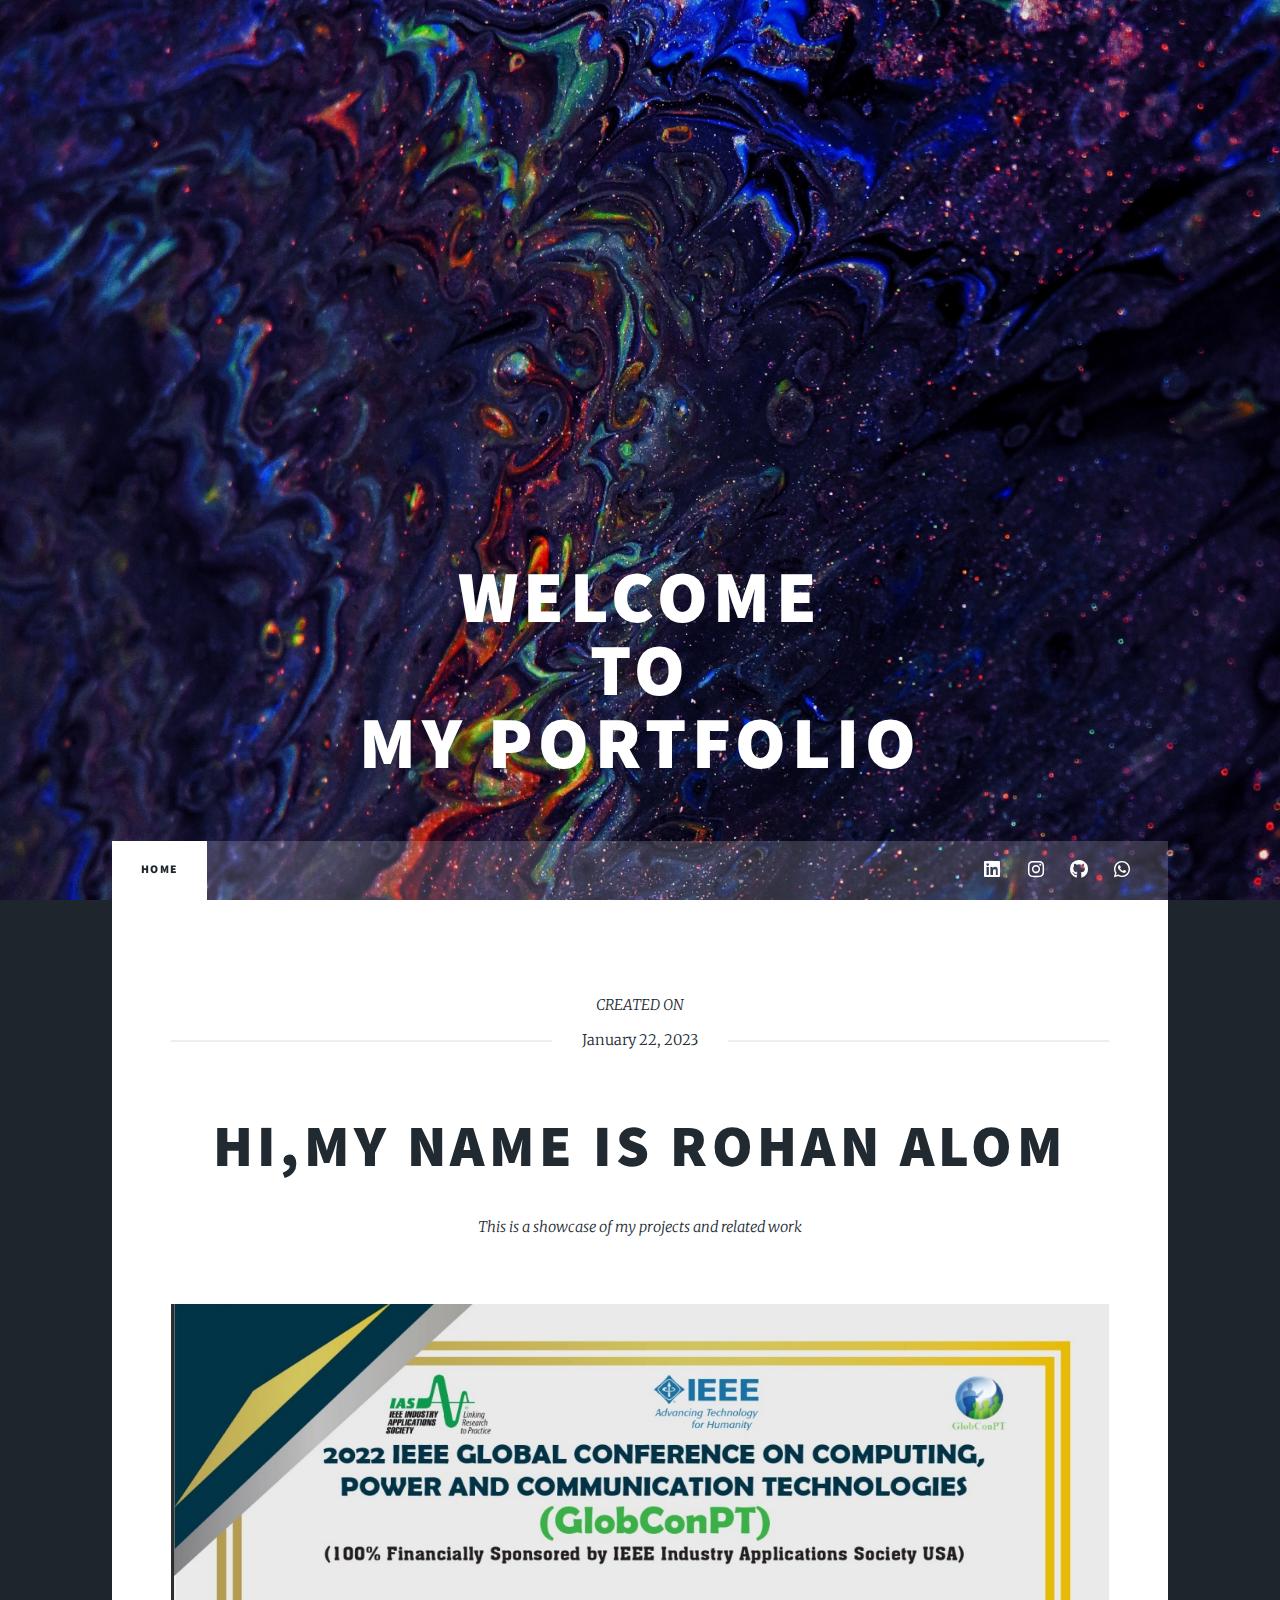
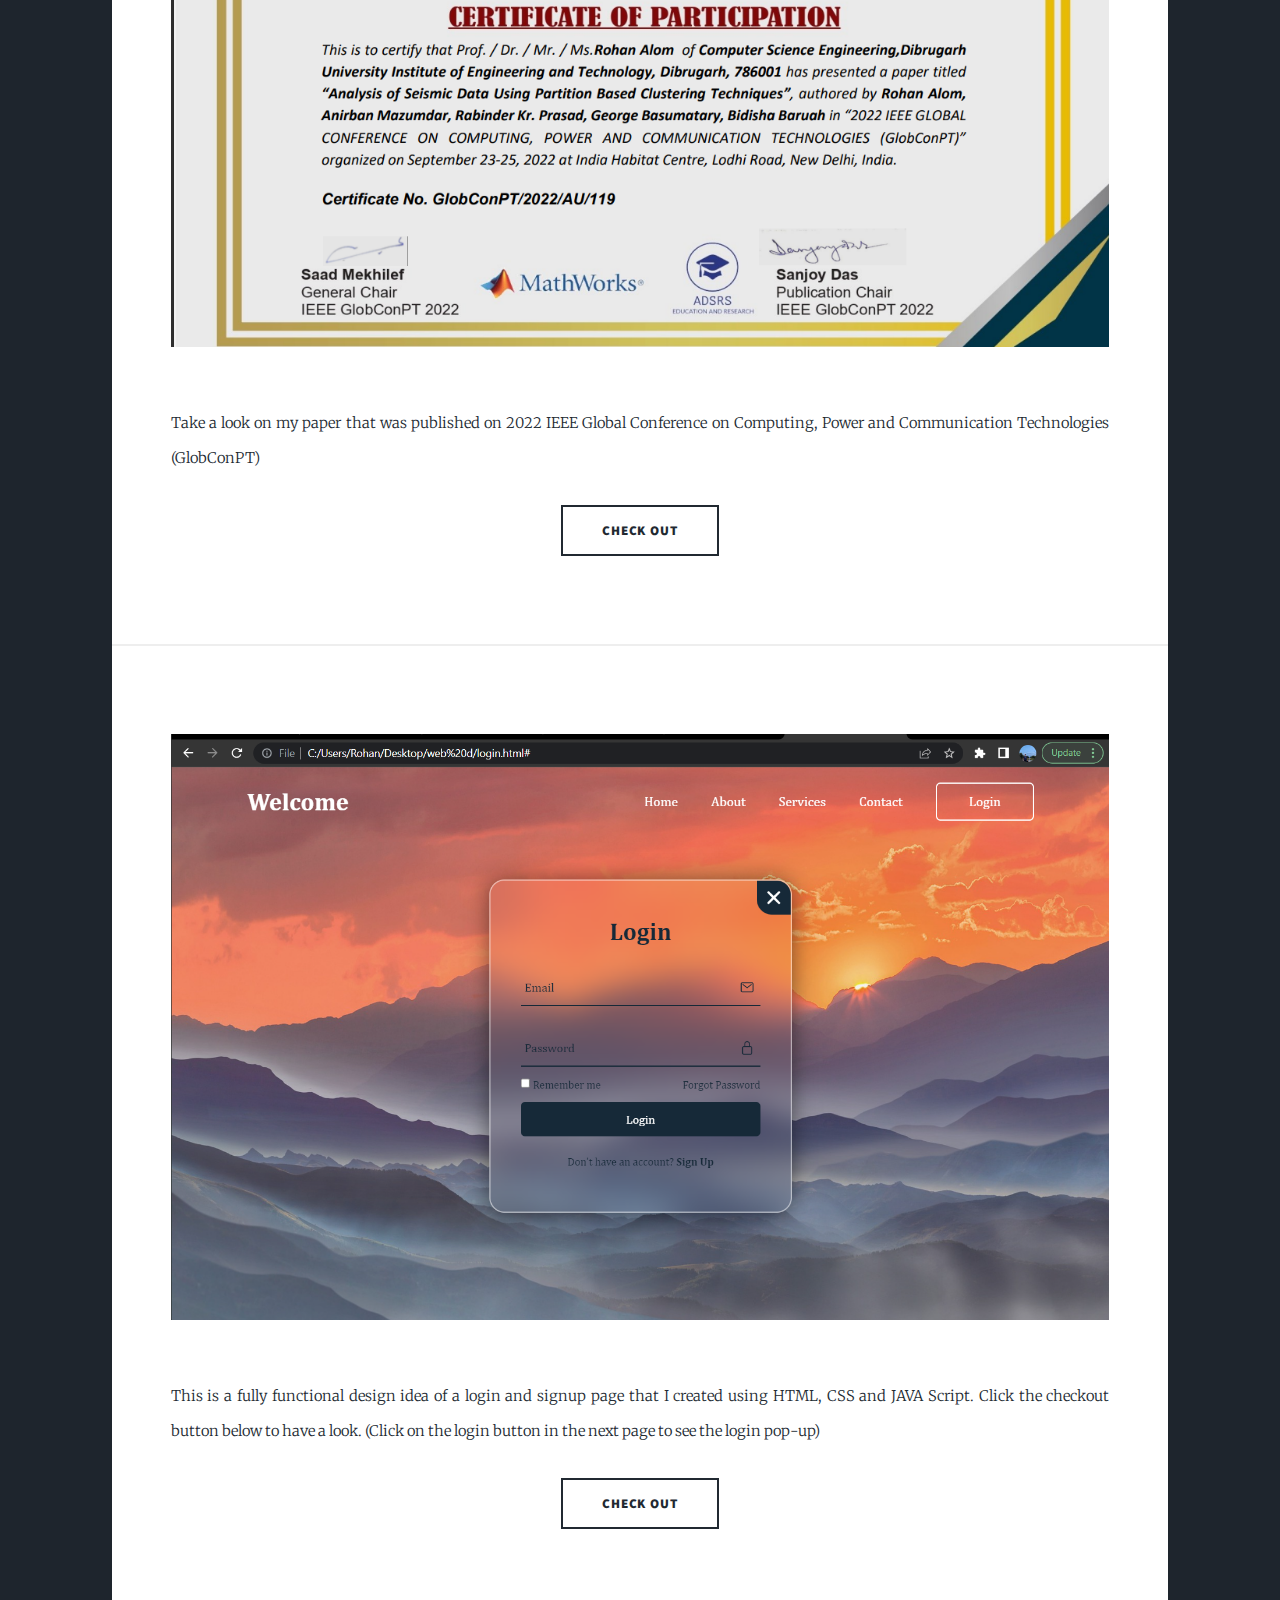
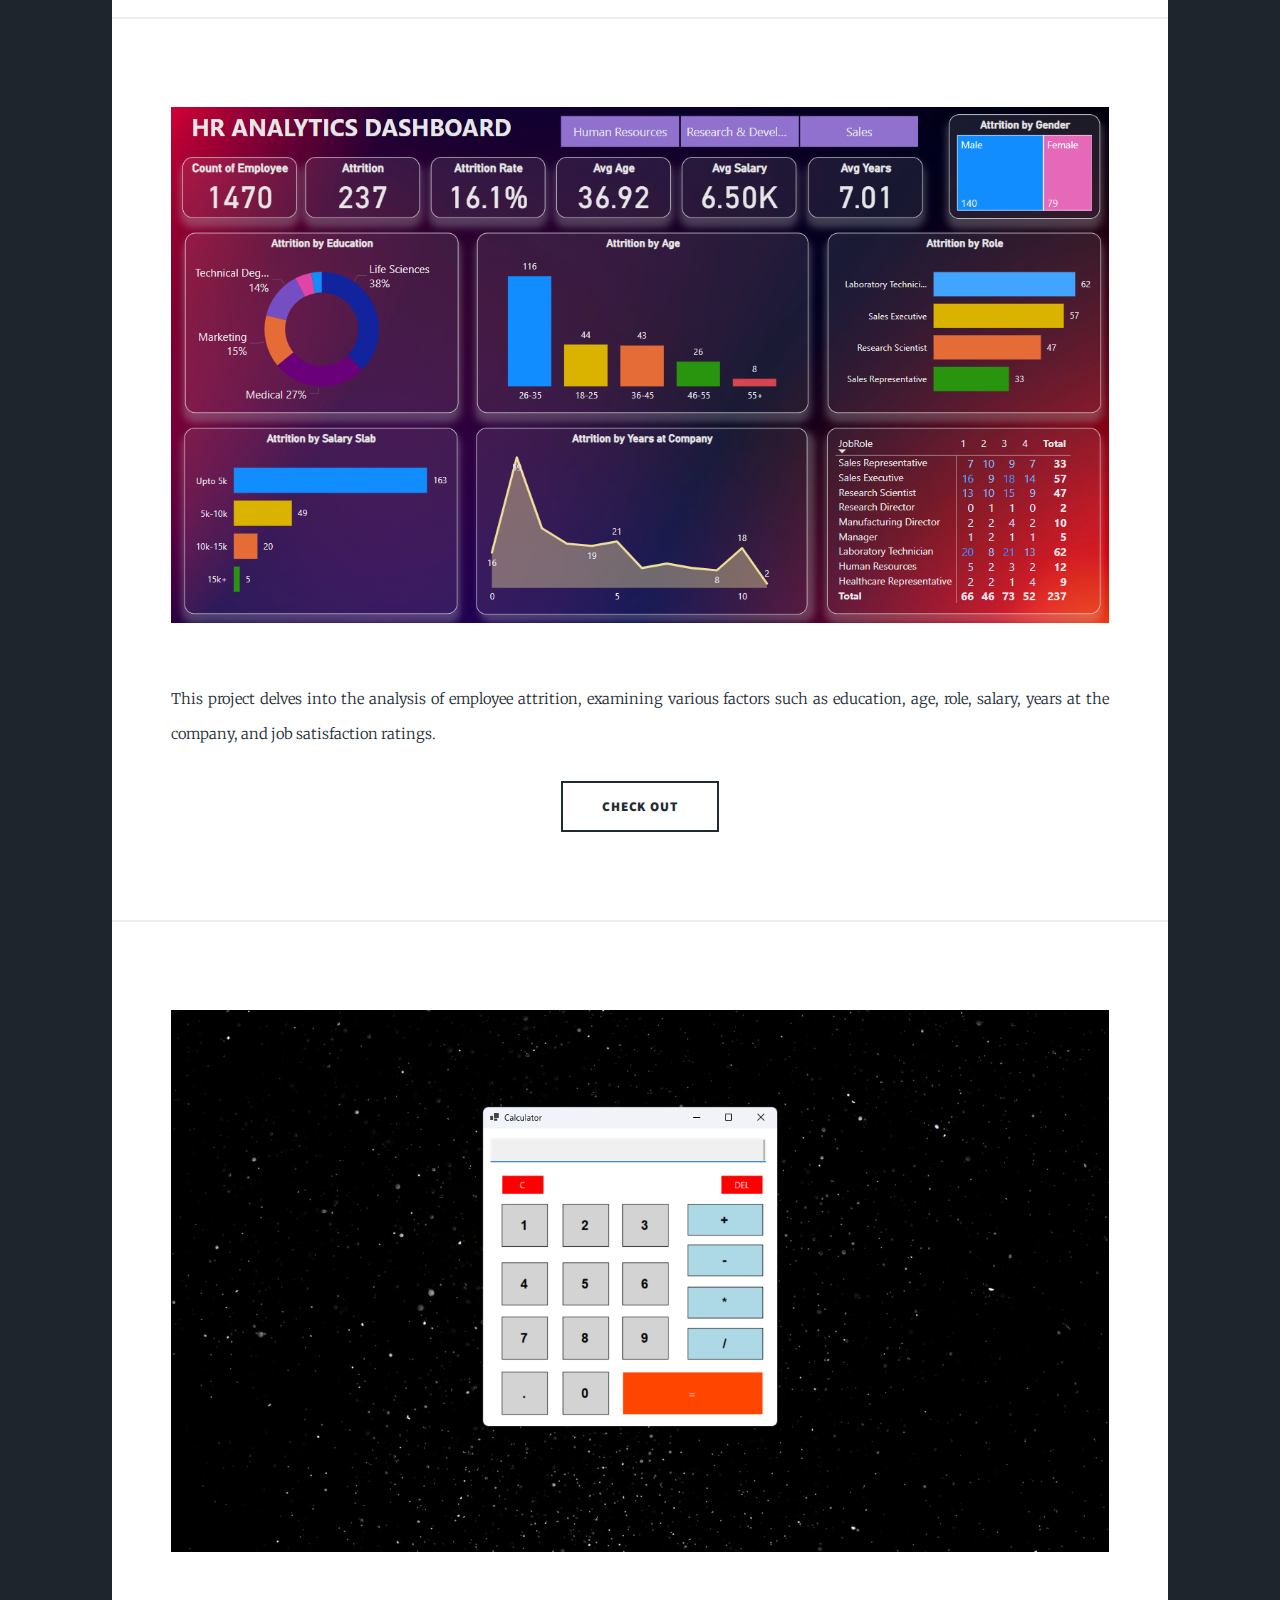
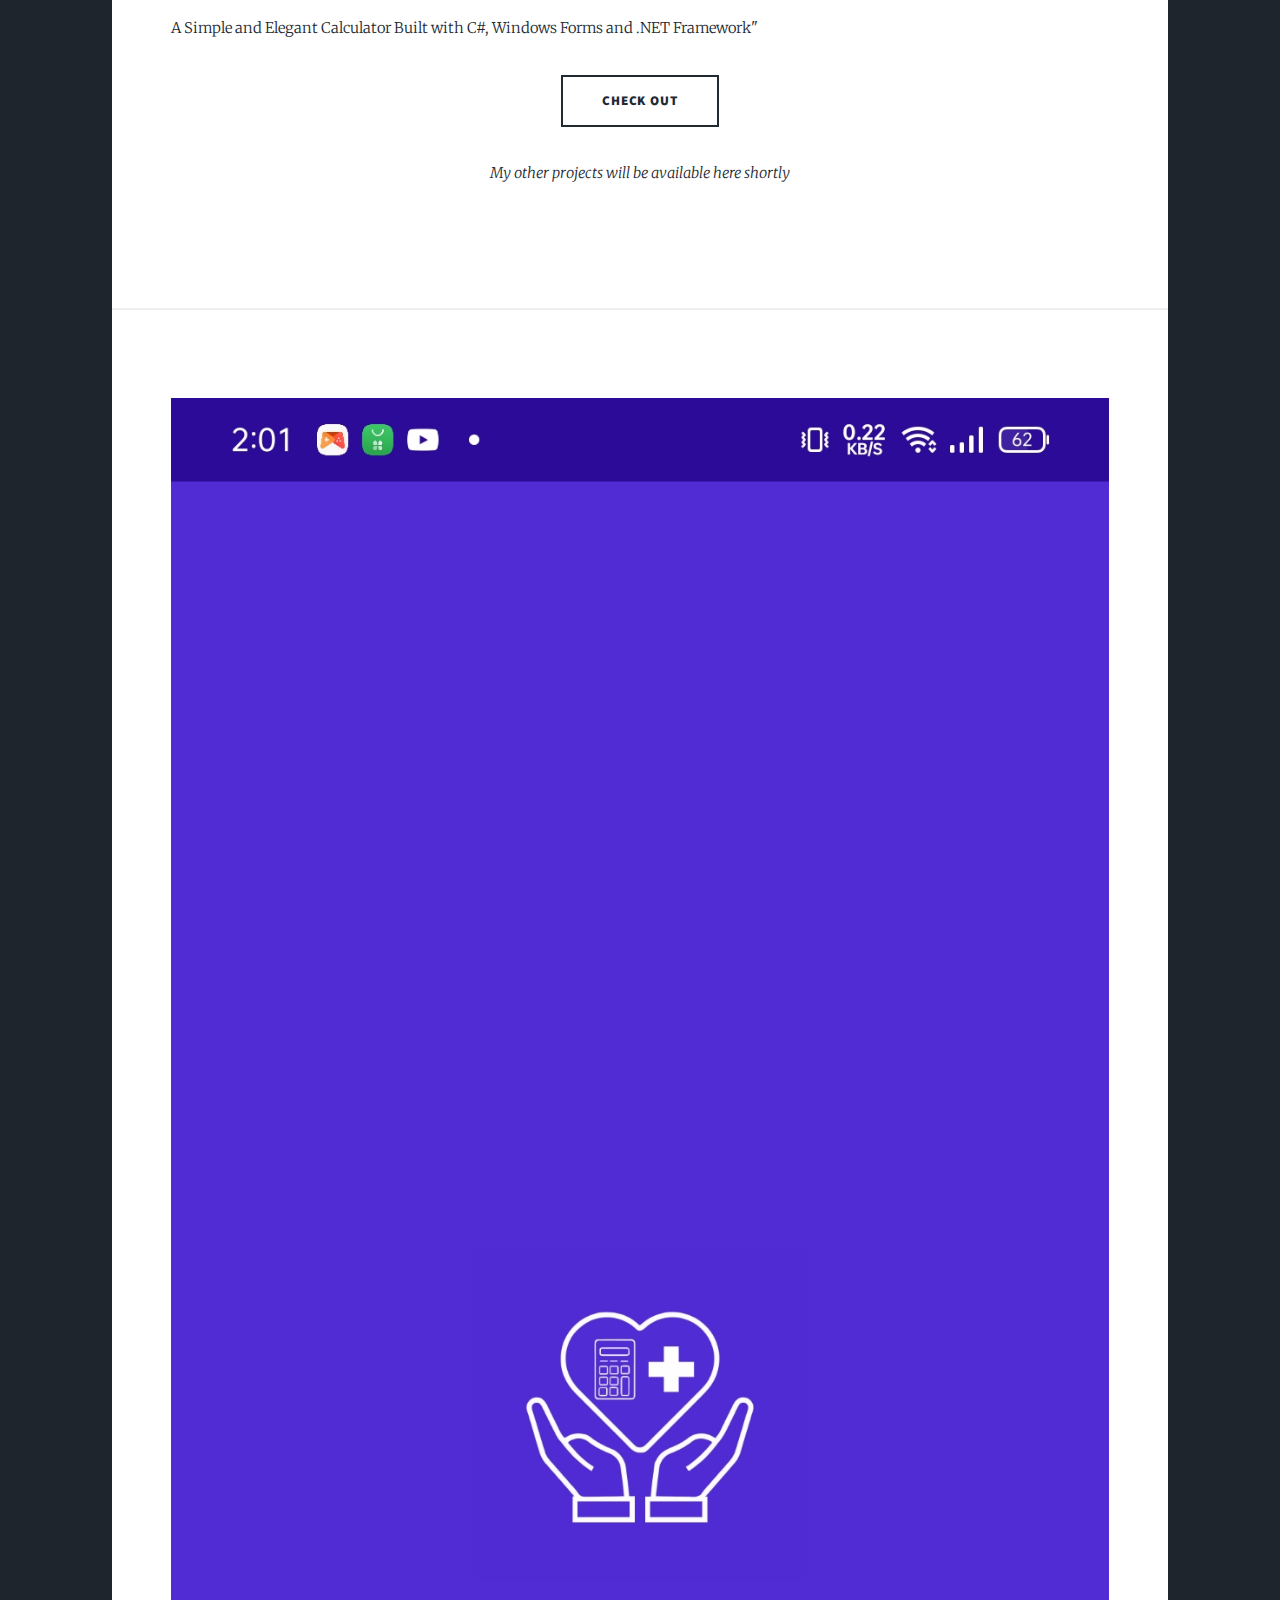
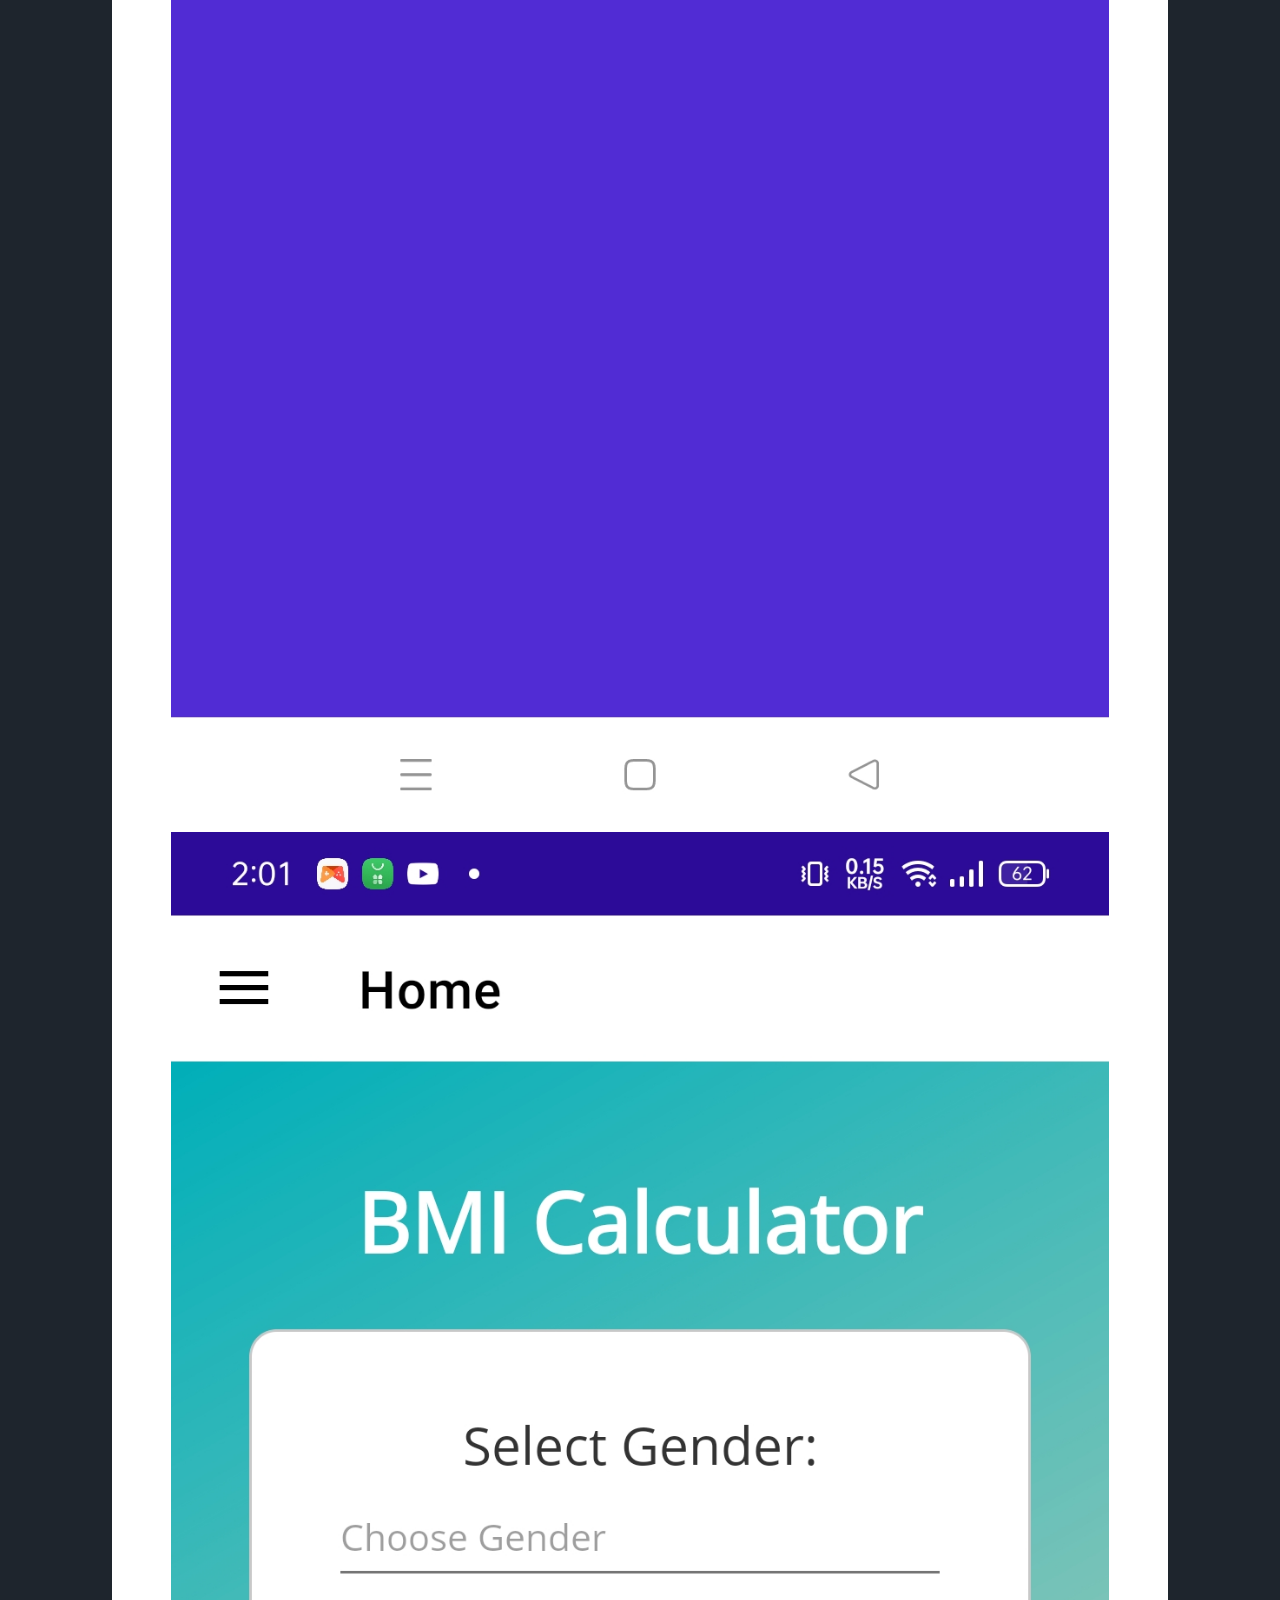
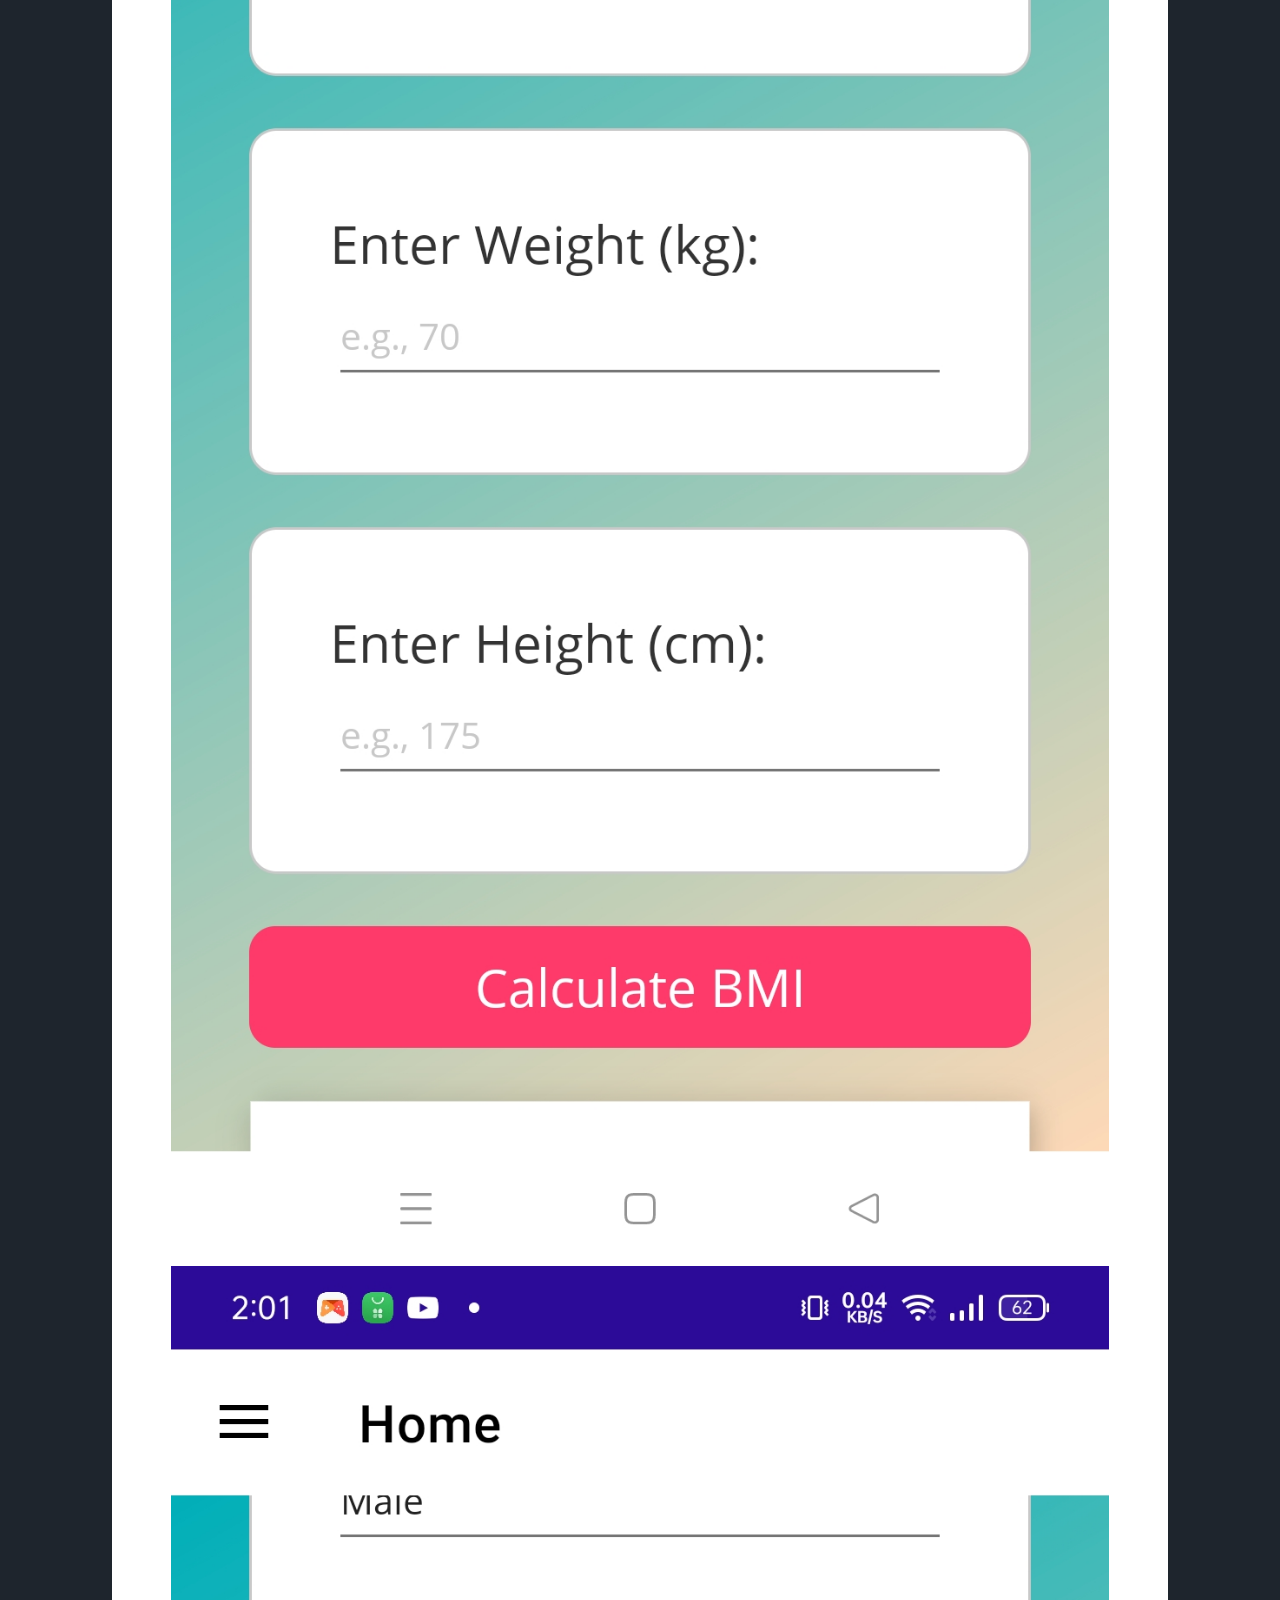
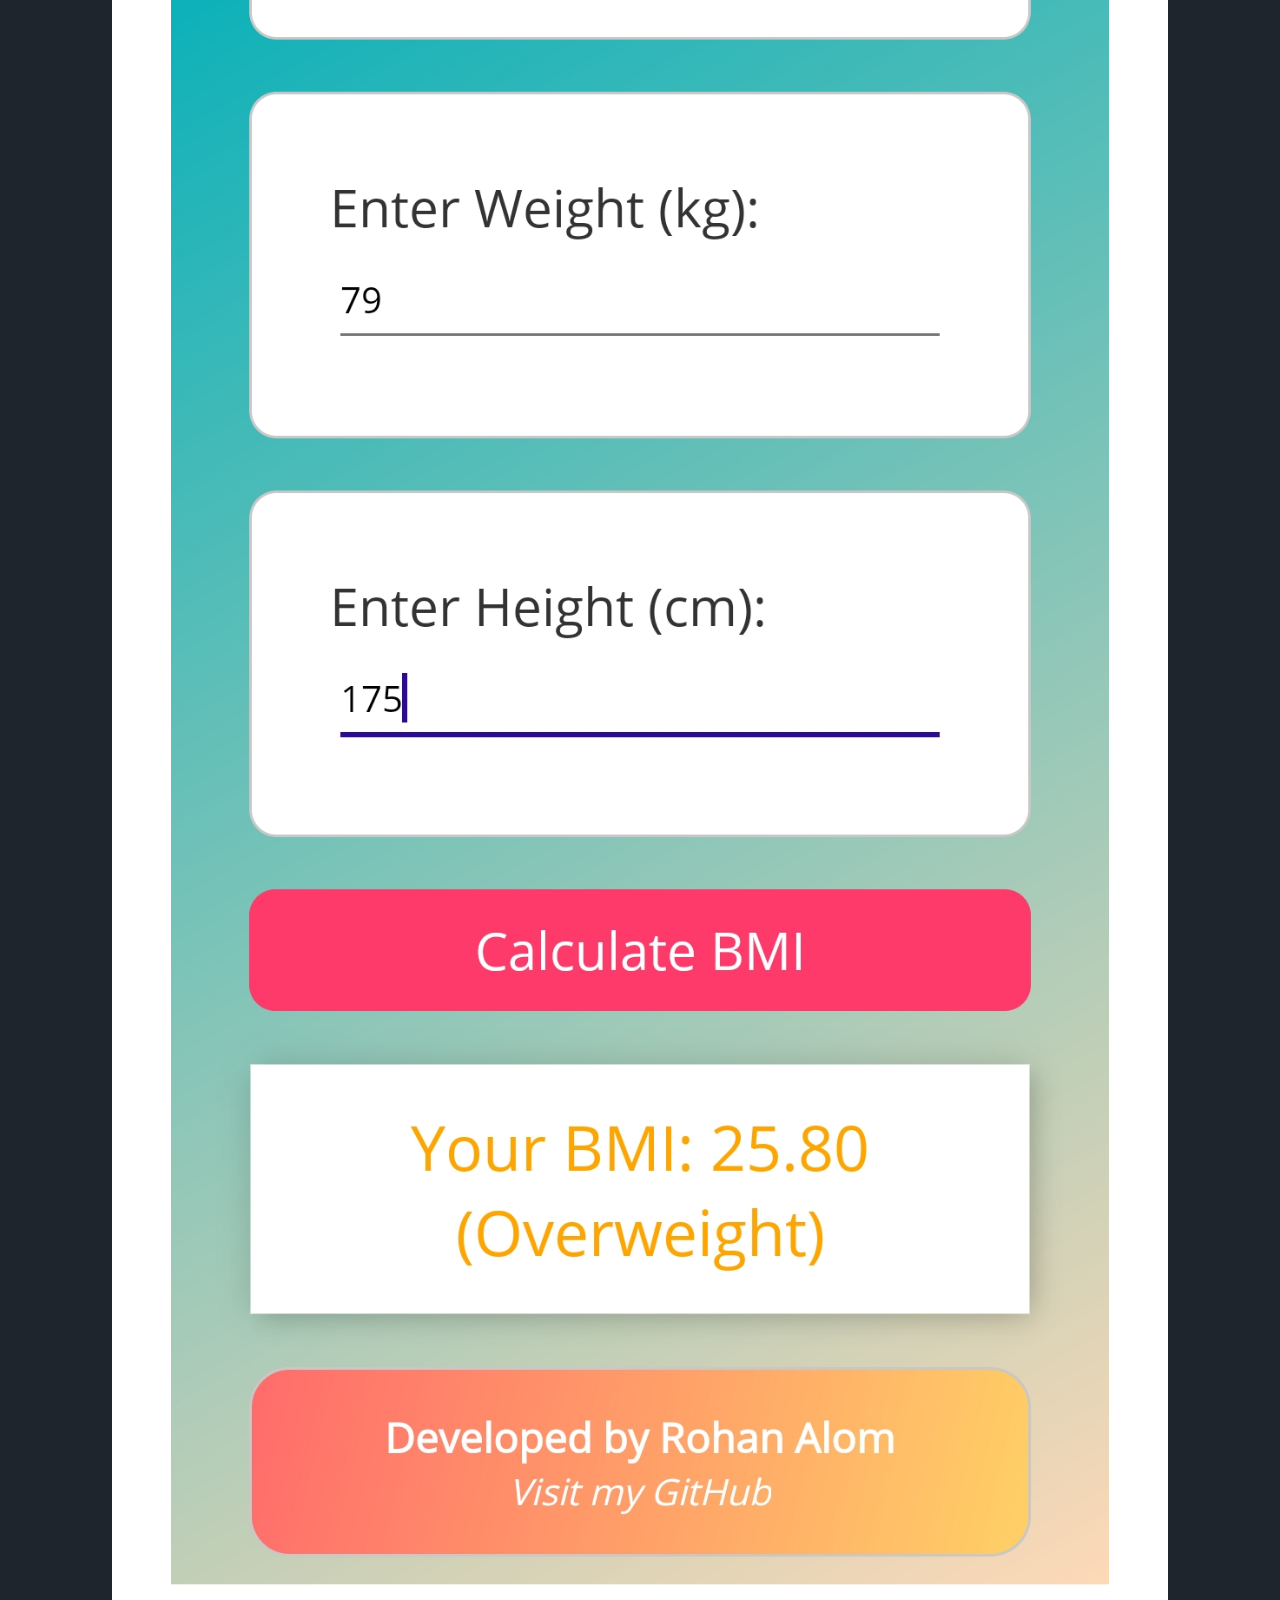
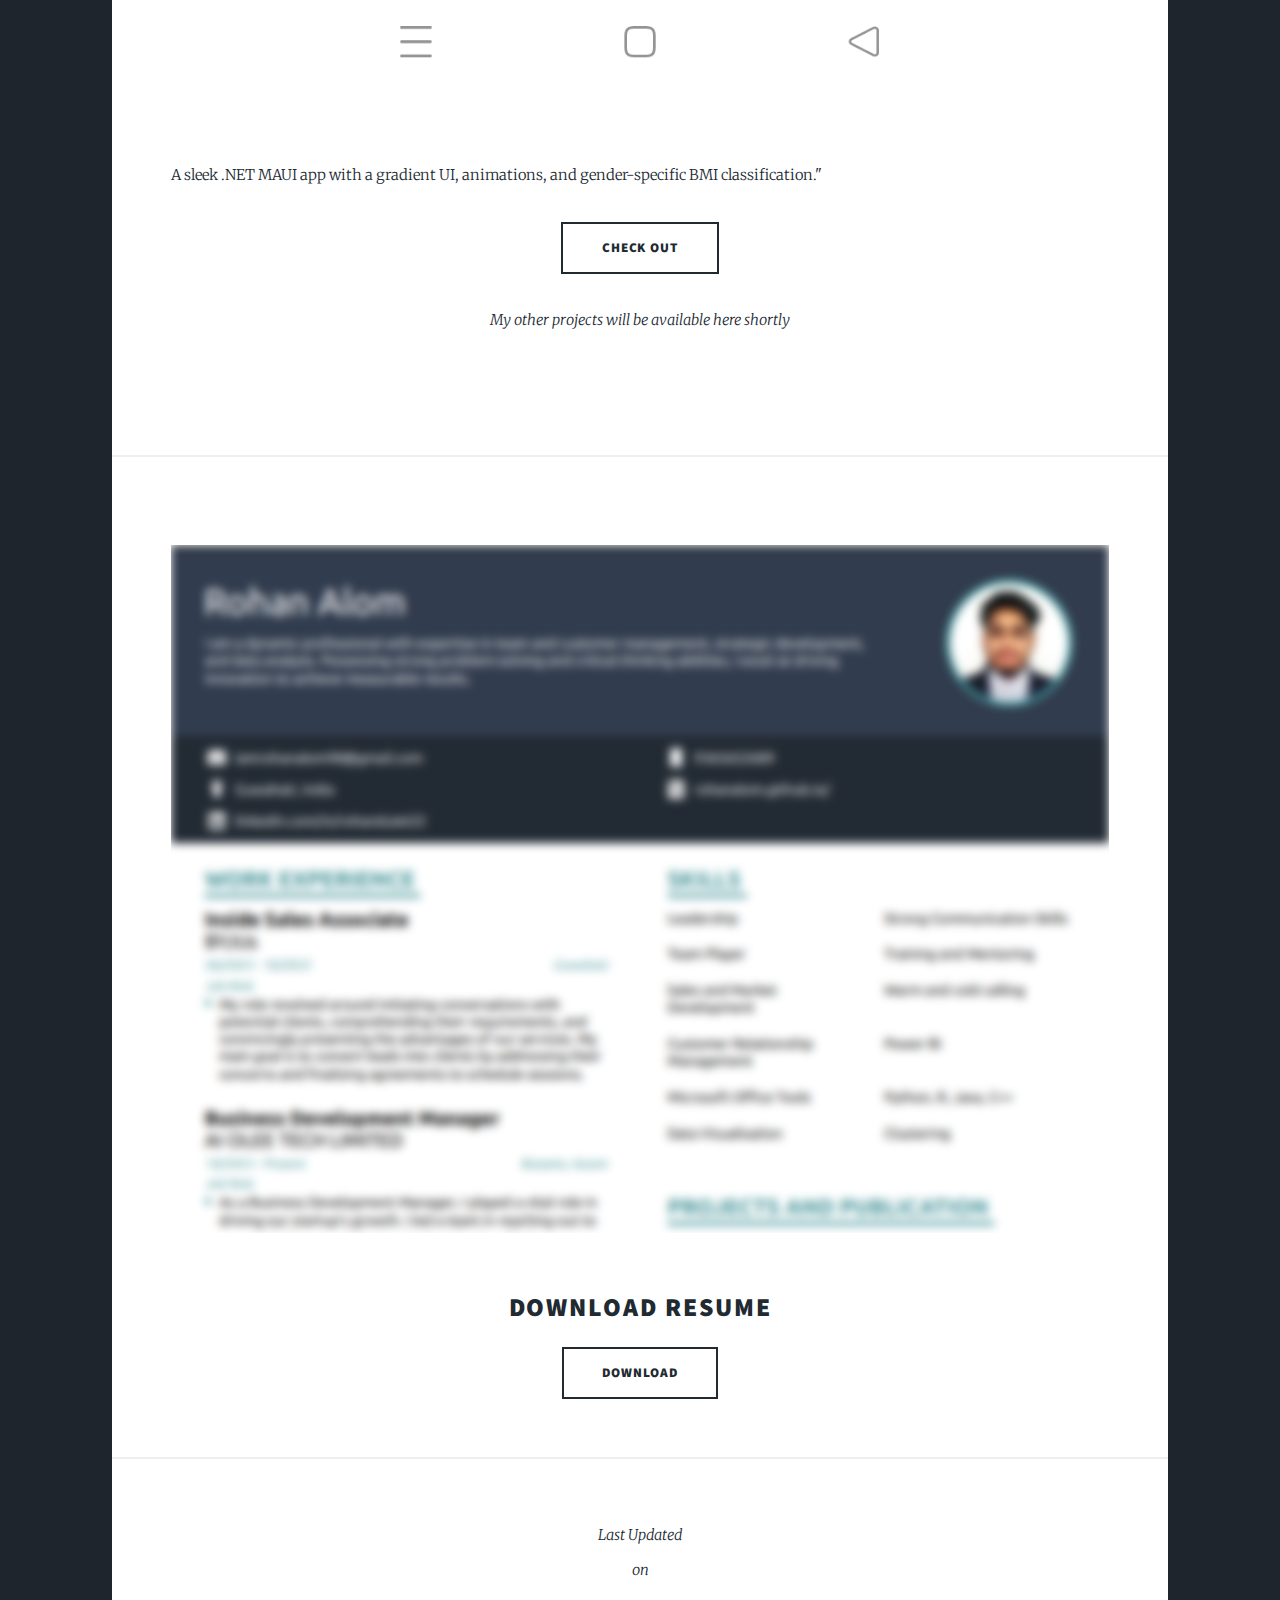
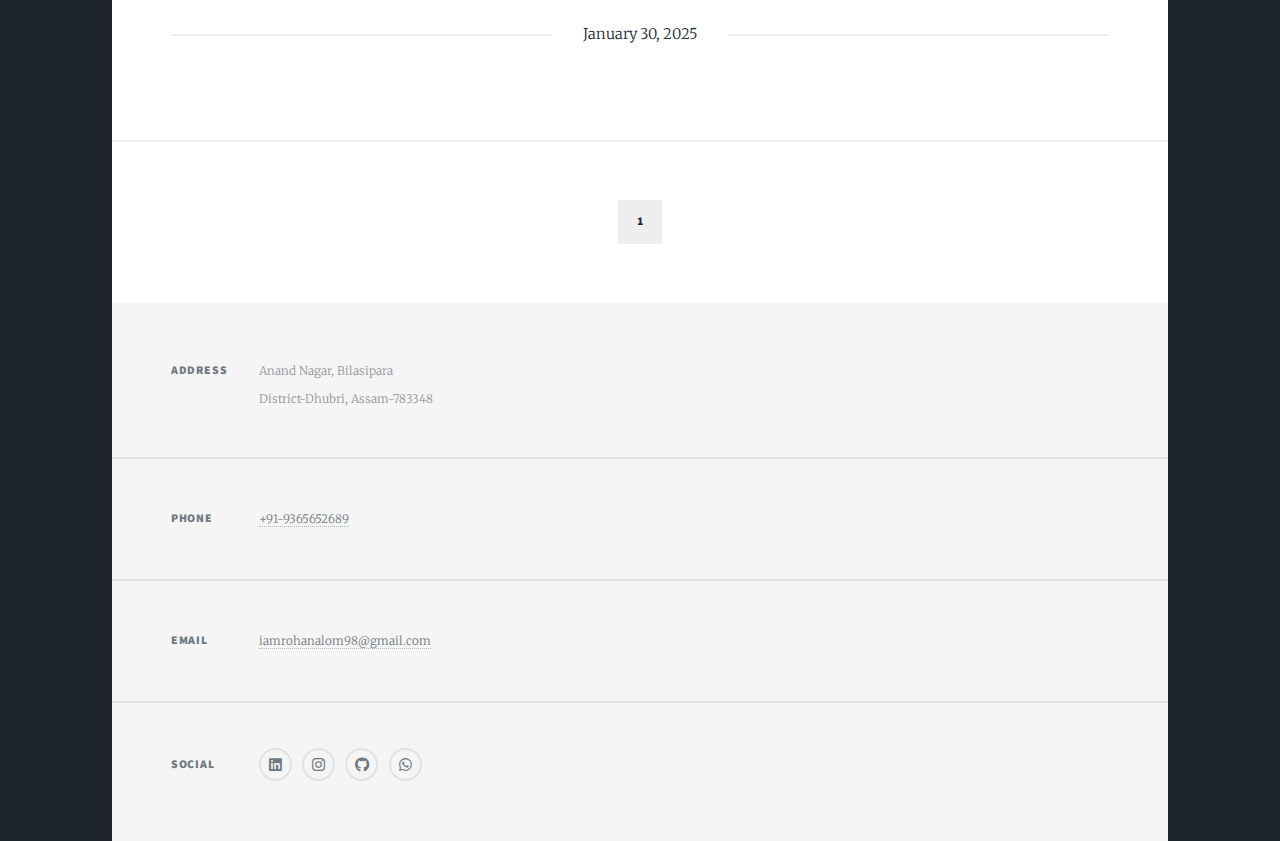
==== commit 8be378f1: "Update index.html" ====
--- a/index.html
+++ b/index.html
@@ -91,7 +91,7 @@
 								
 							</article>
 						        <article class="post featured">
-								<p align="center">
+								<p class="image main" align="center">
 								<a href="#" > <img src="images/appss1.jpg" width="30%" />
 								</a>
 								<a href="#" > <img src="images/appss2.jpg" width="30%" />
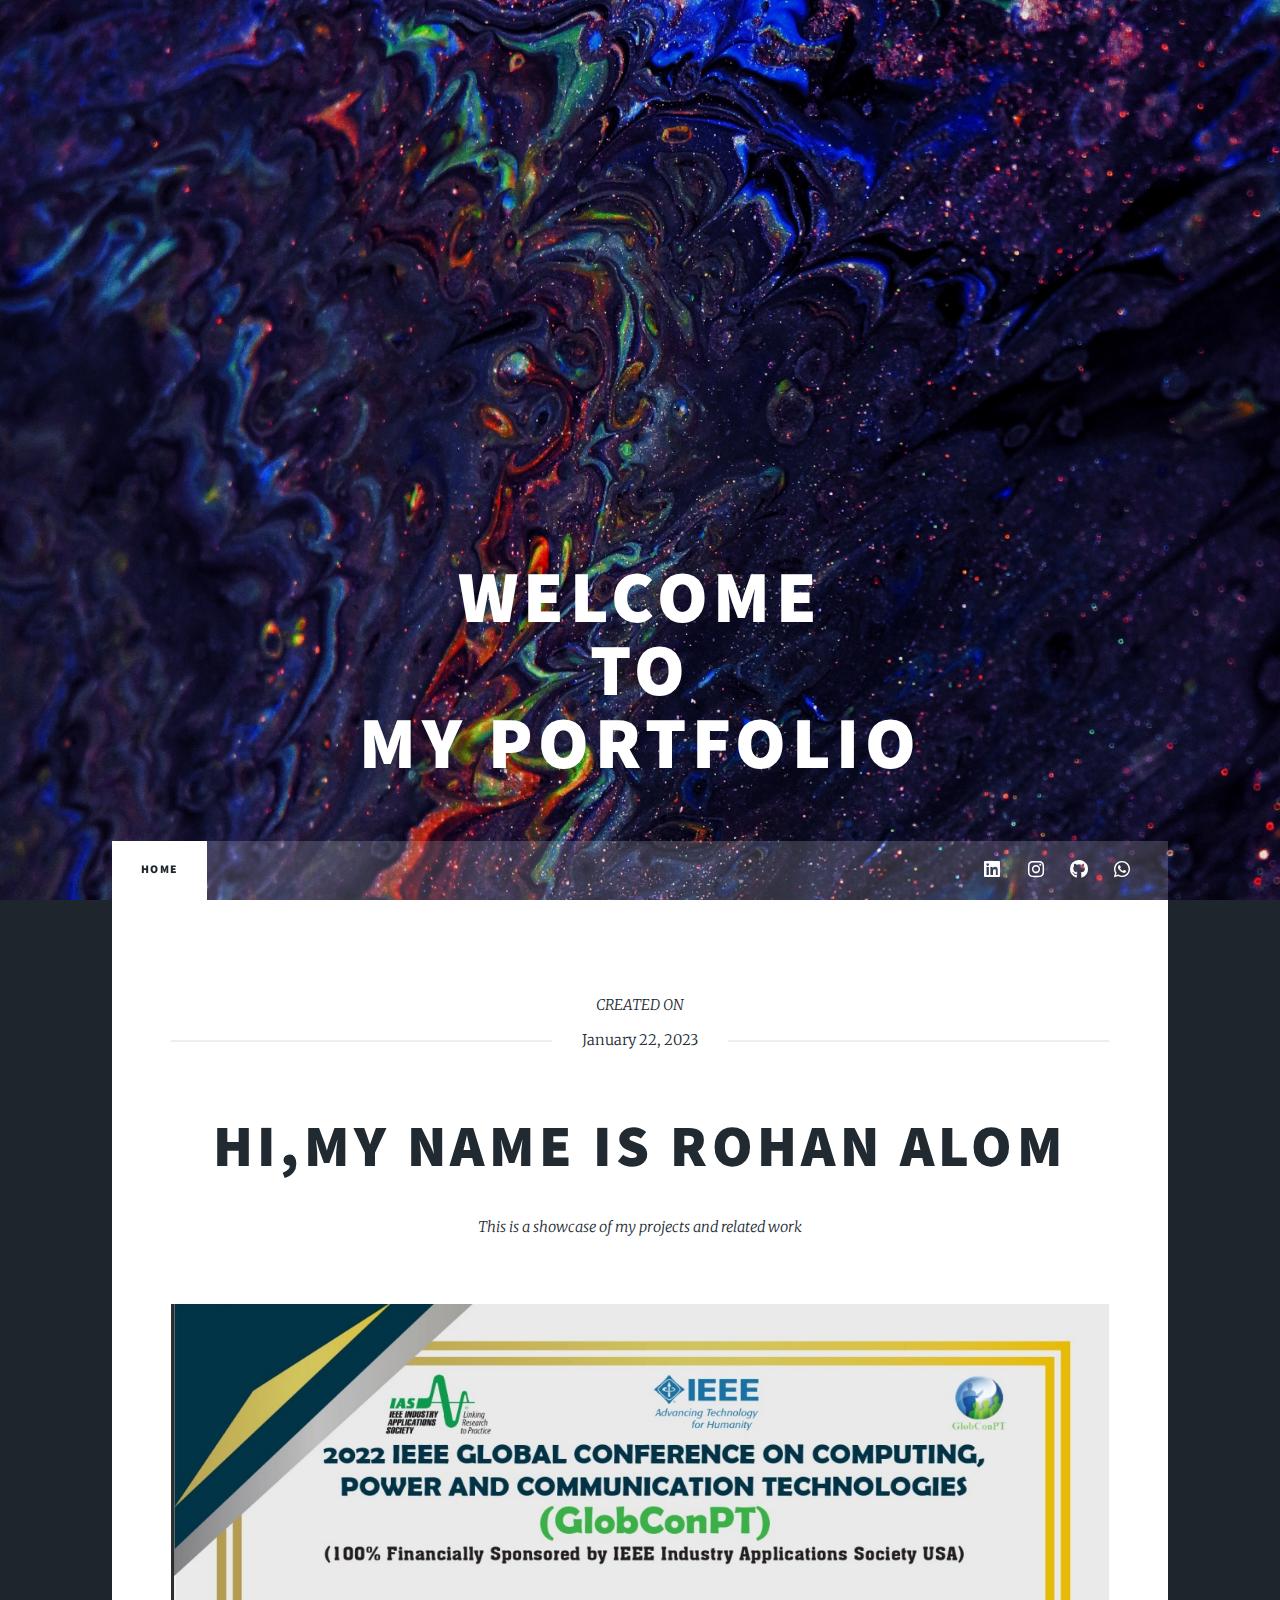
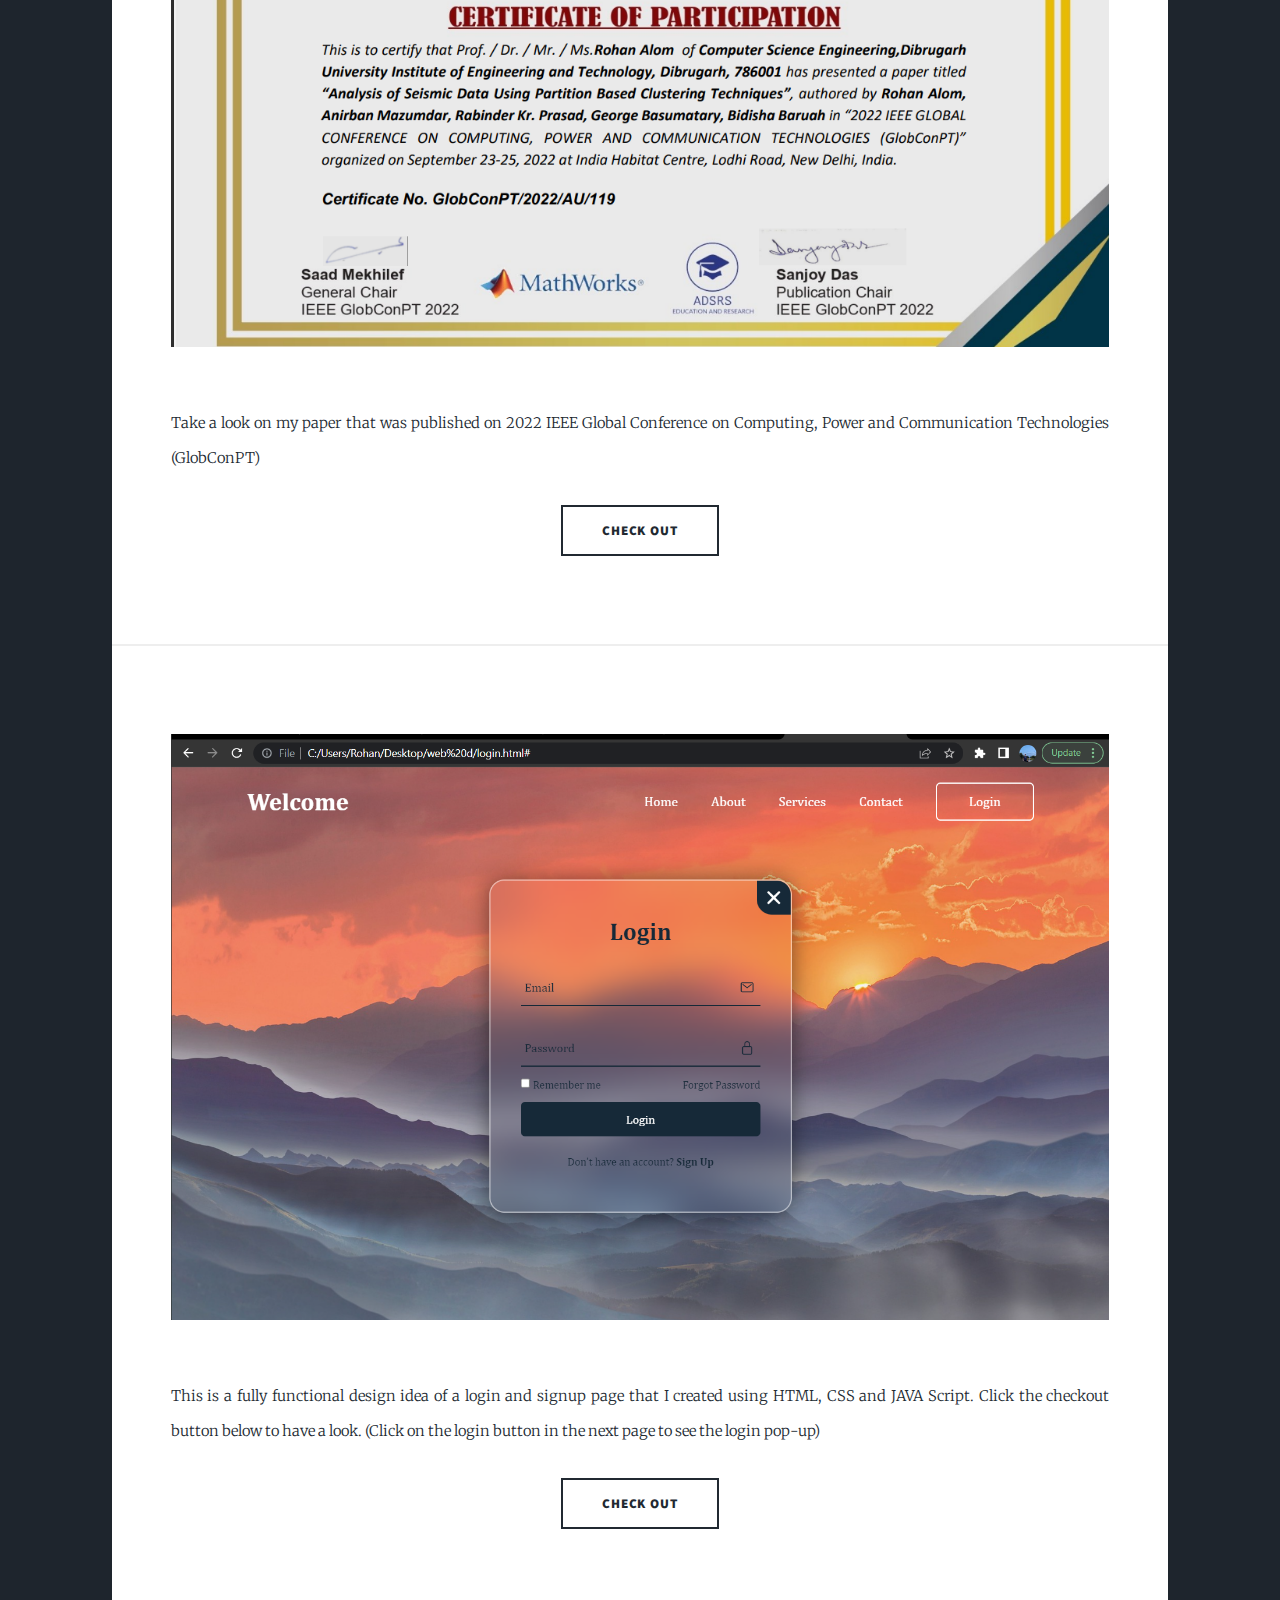
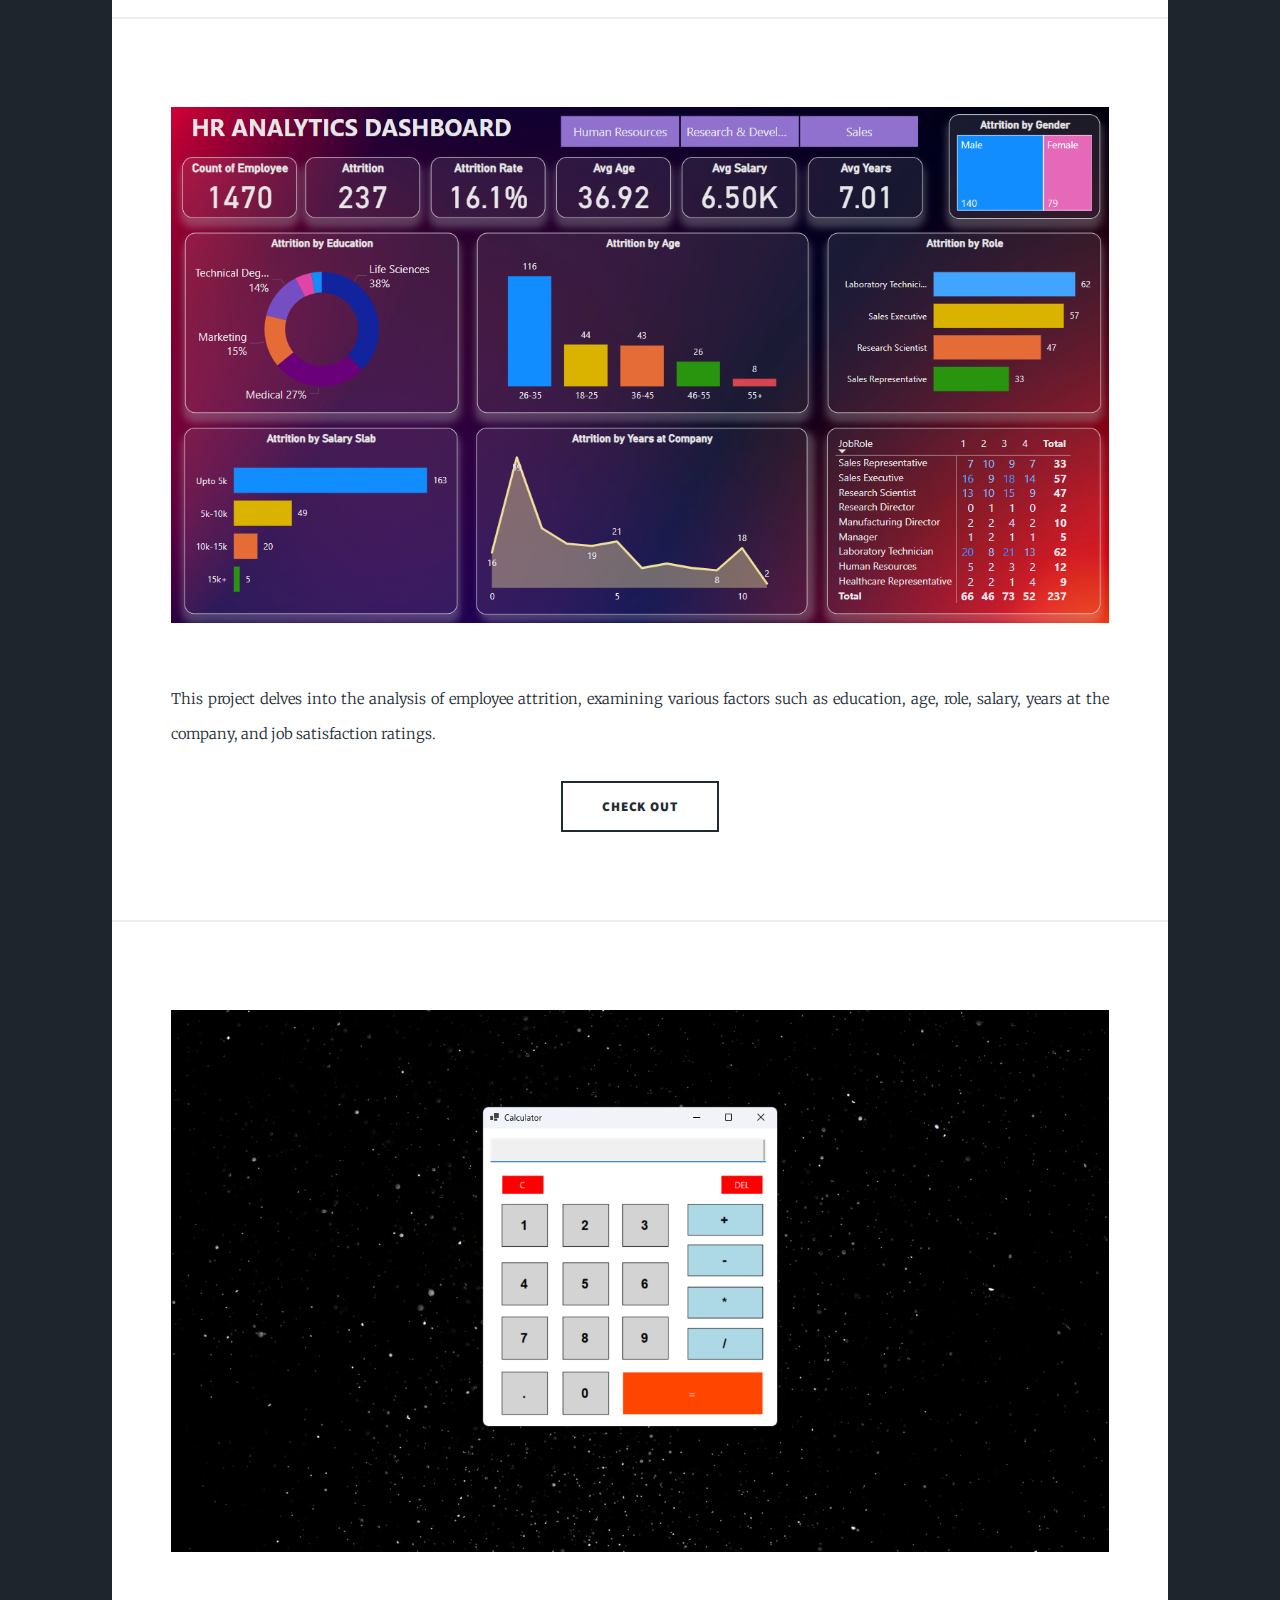
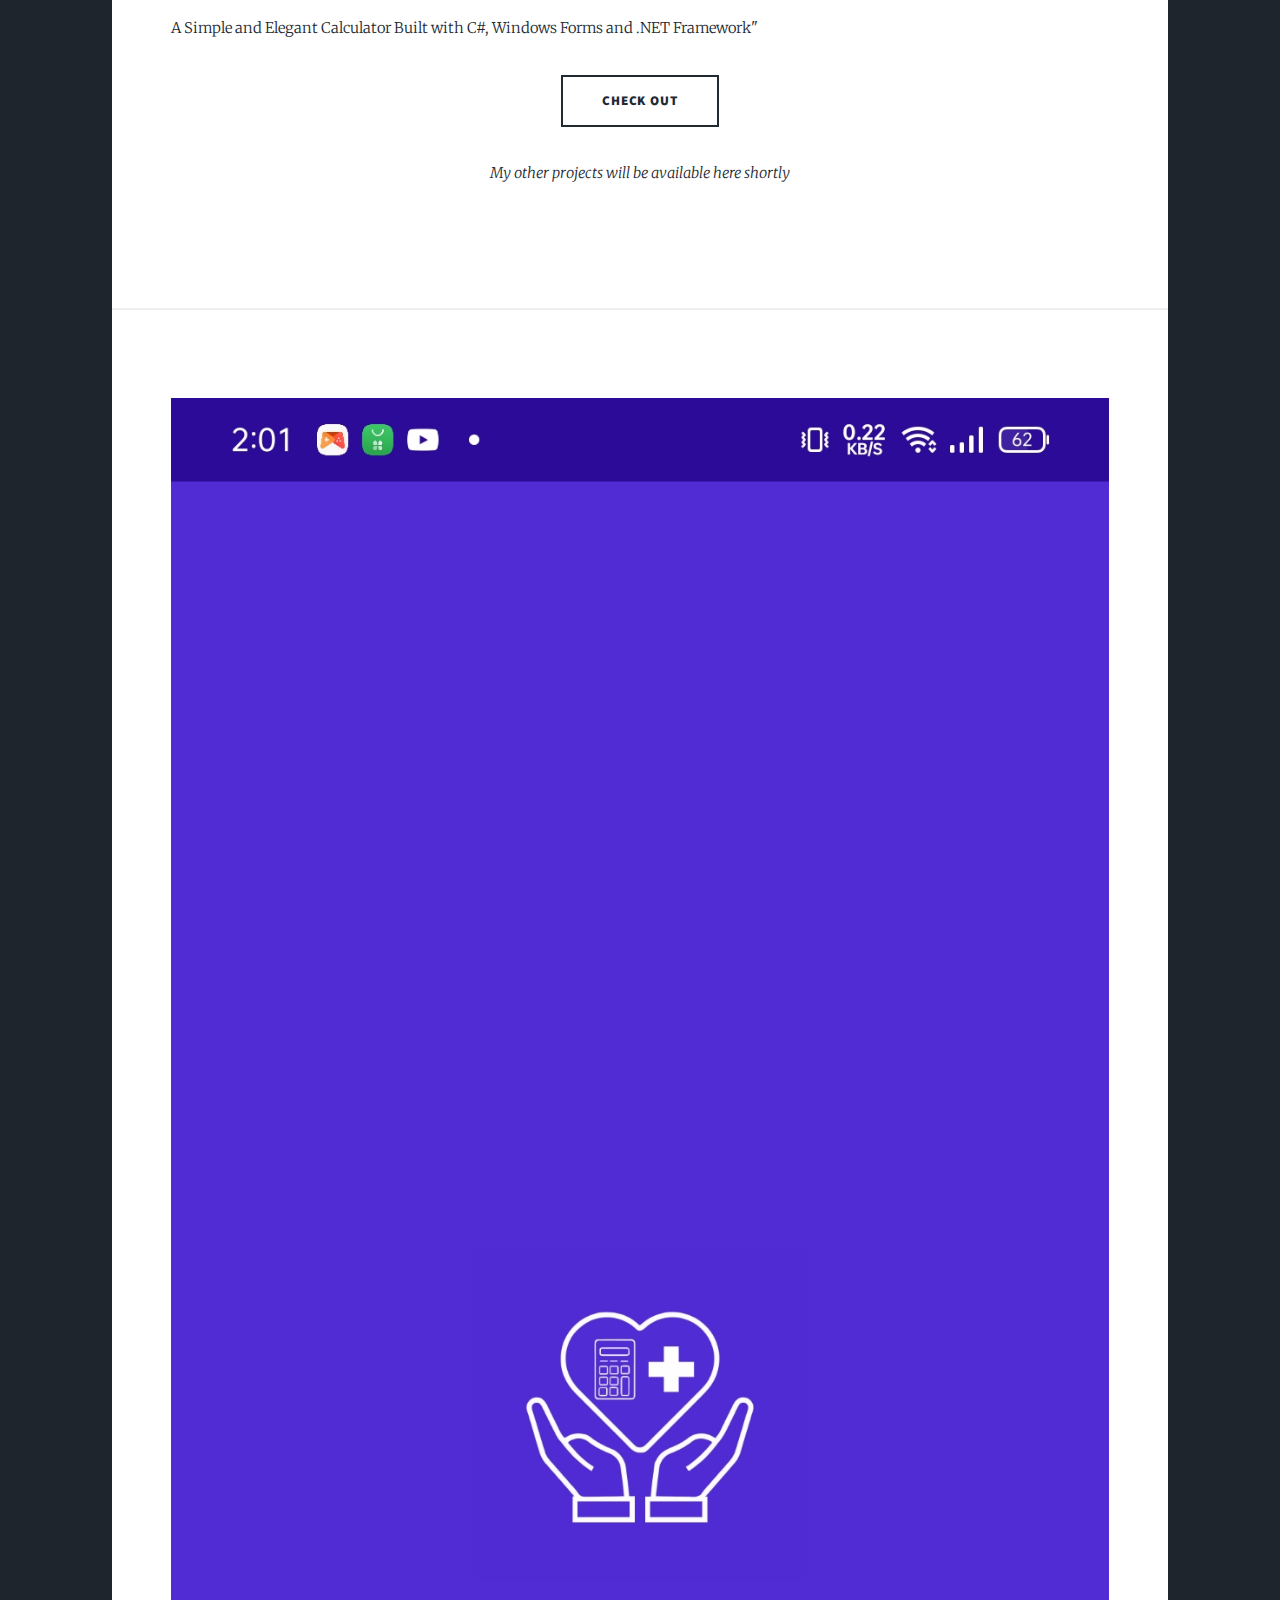
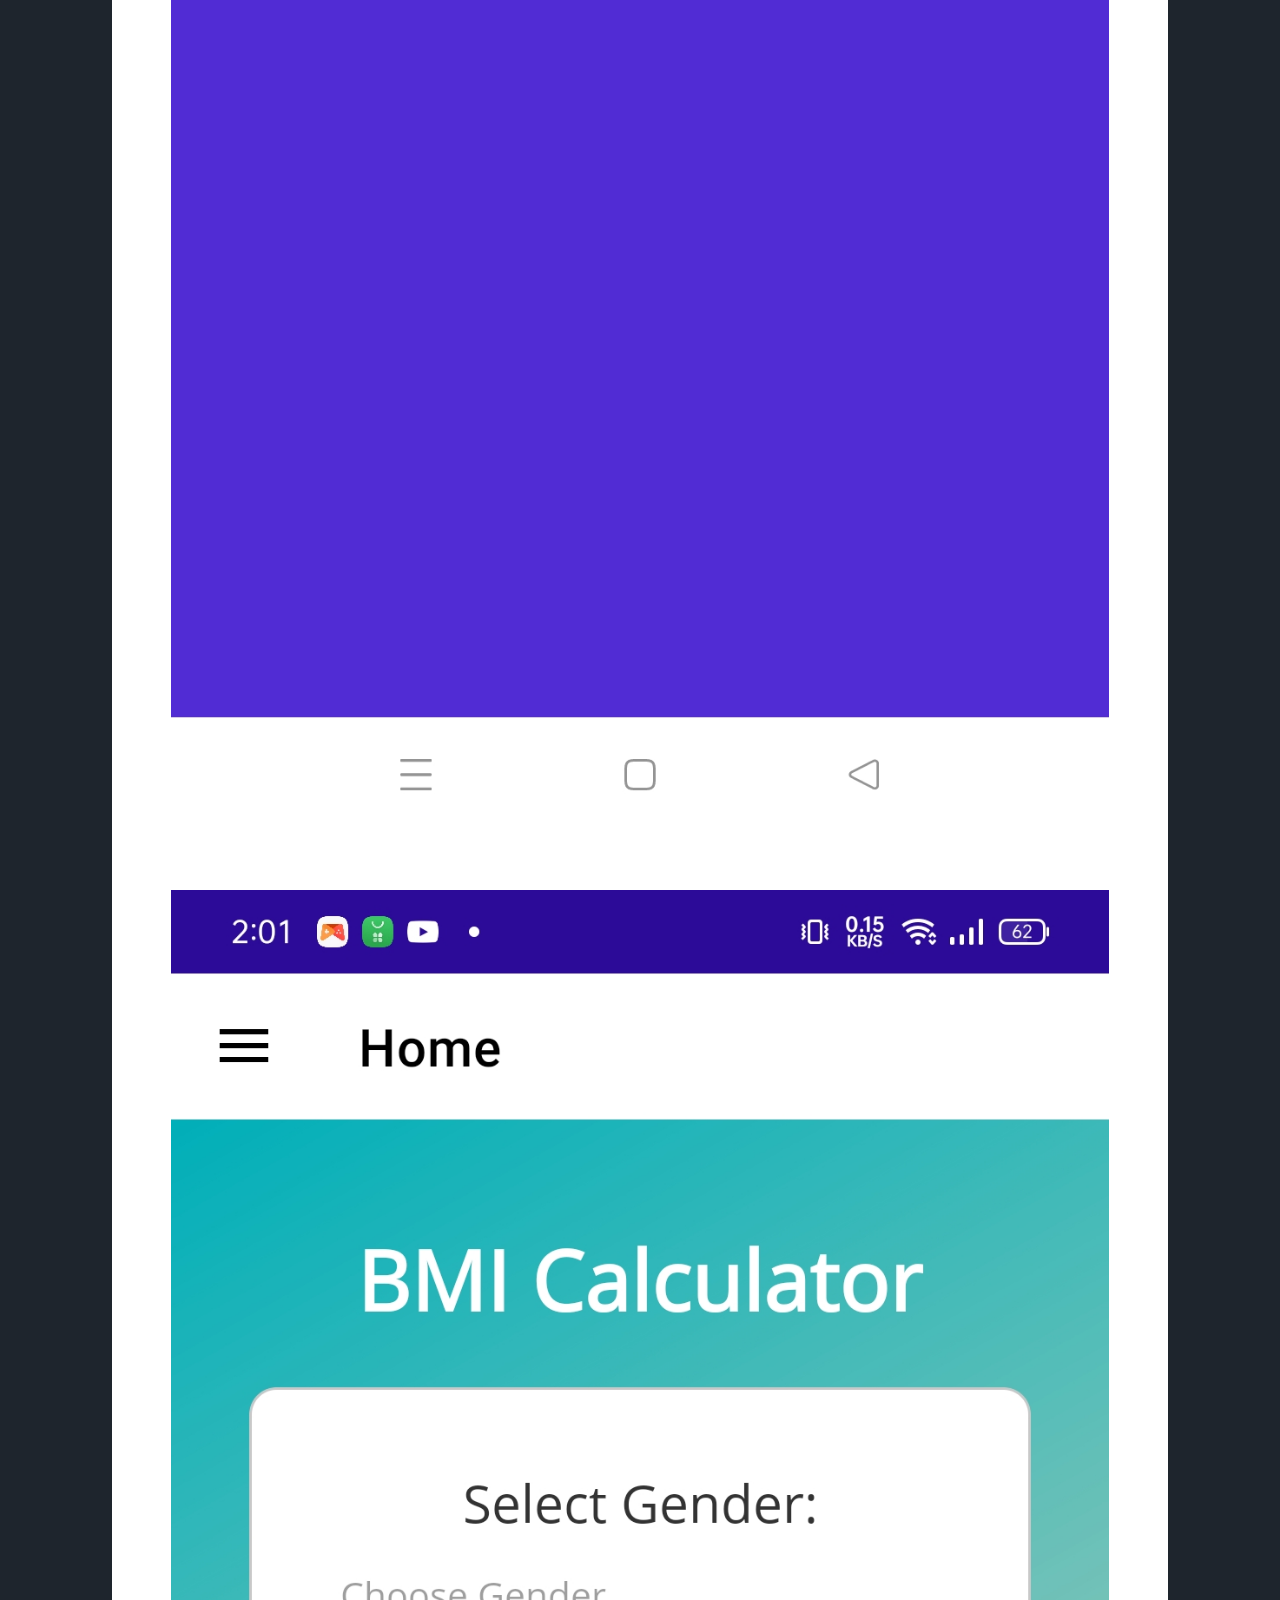
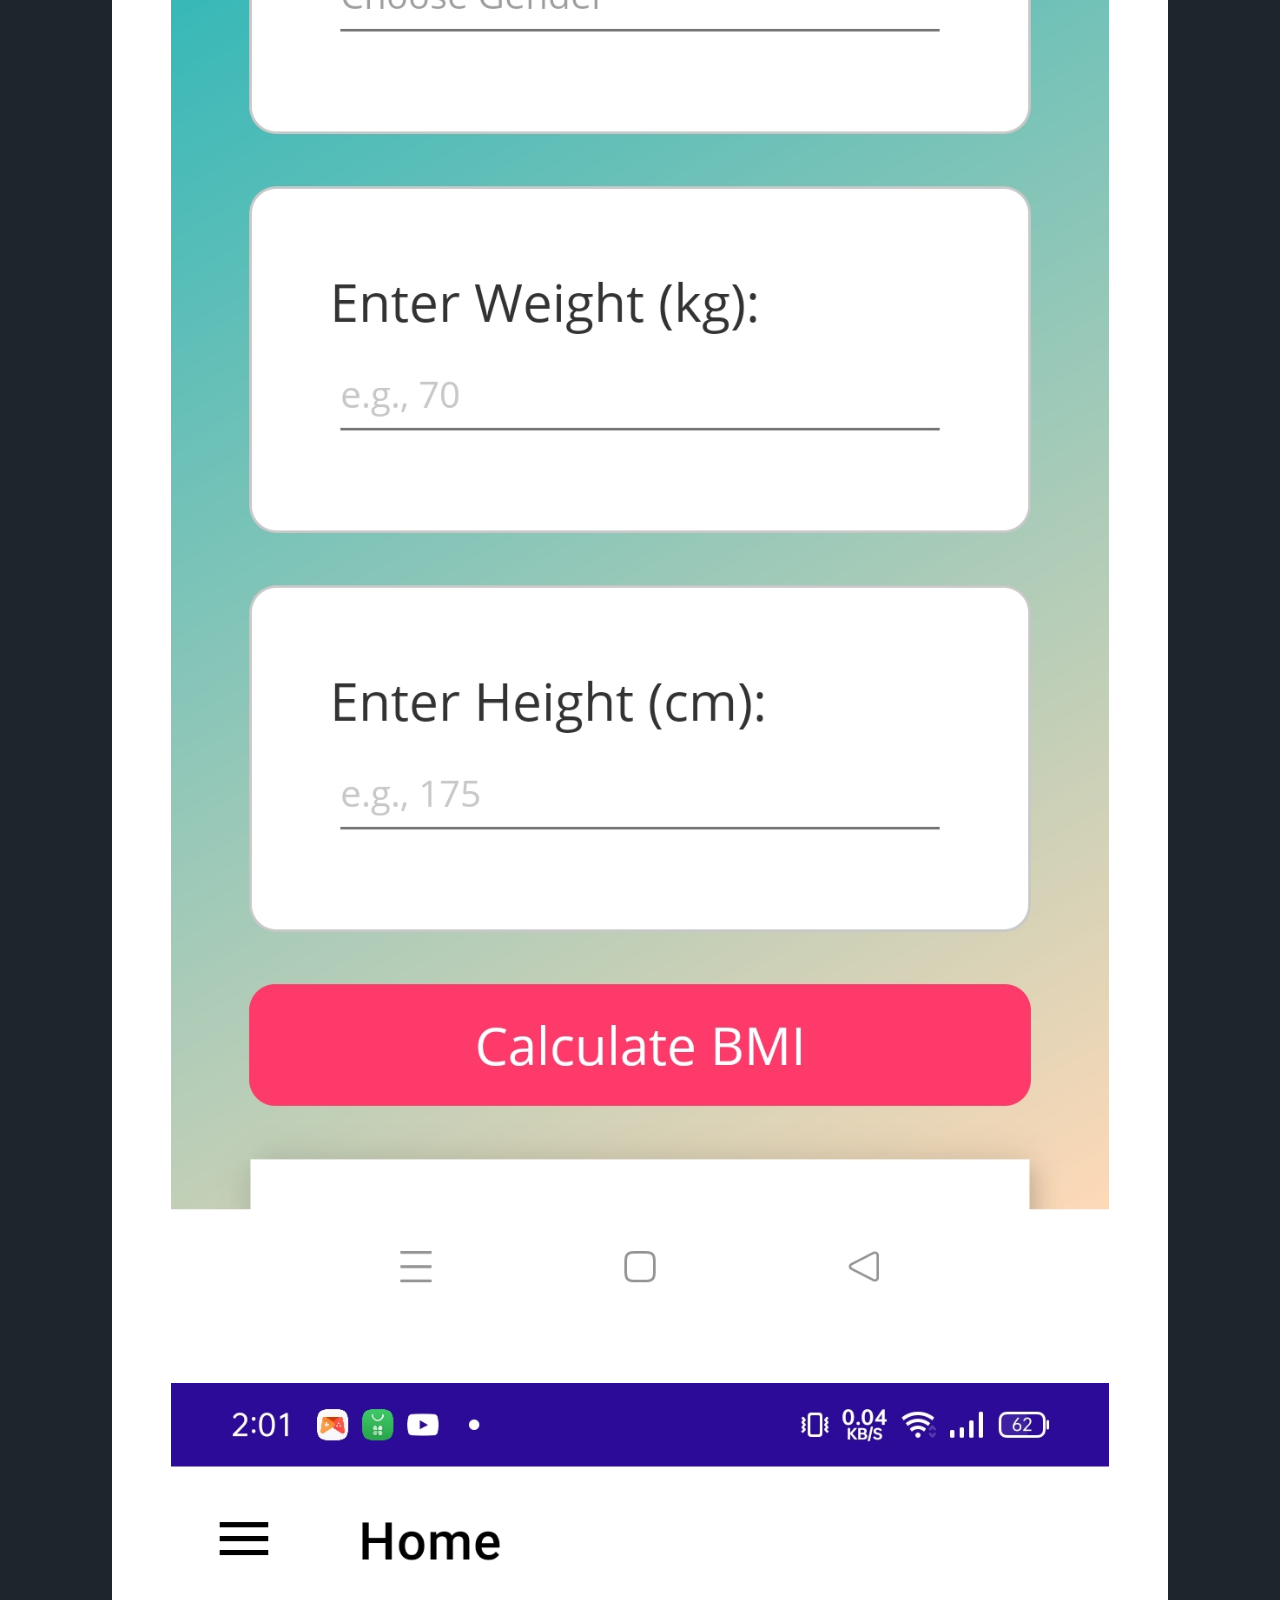
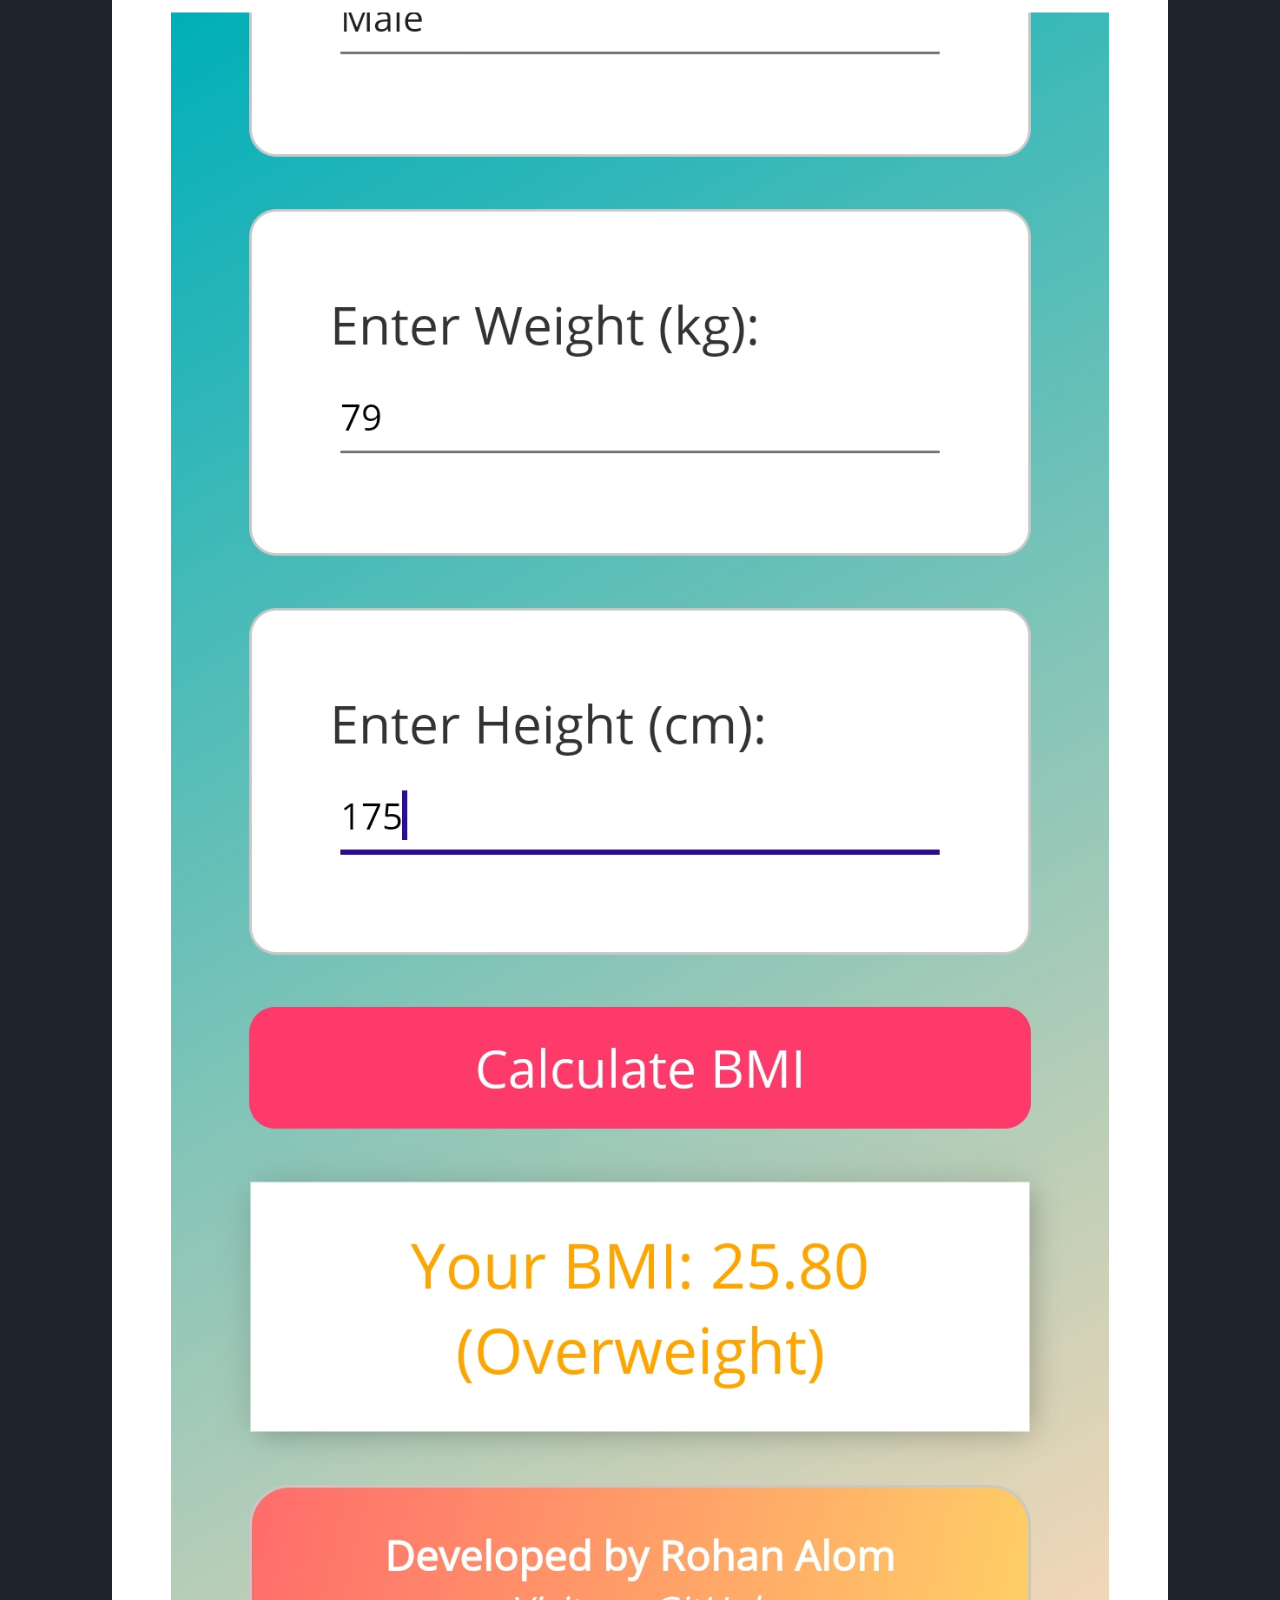
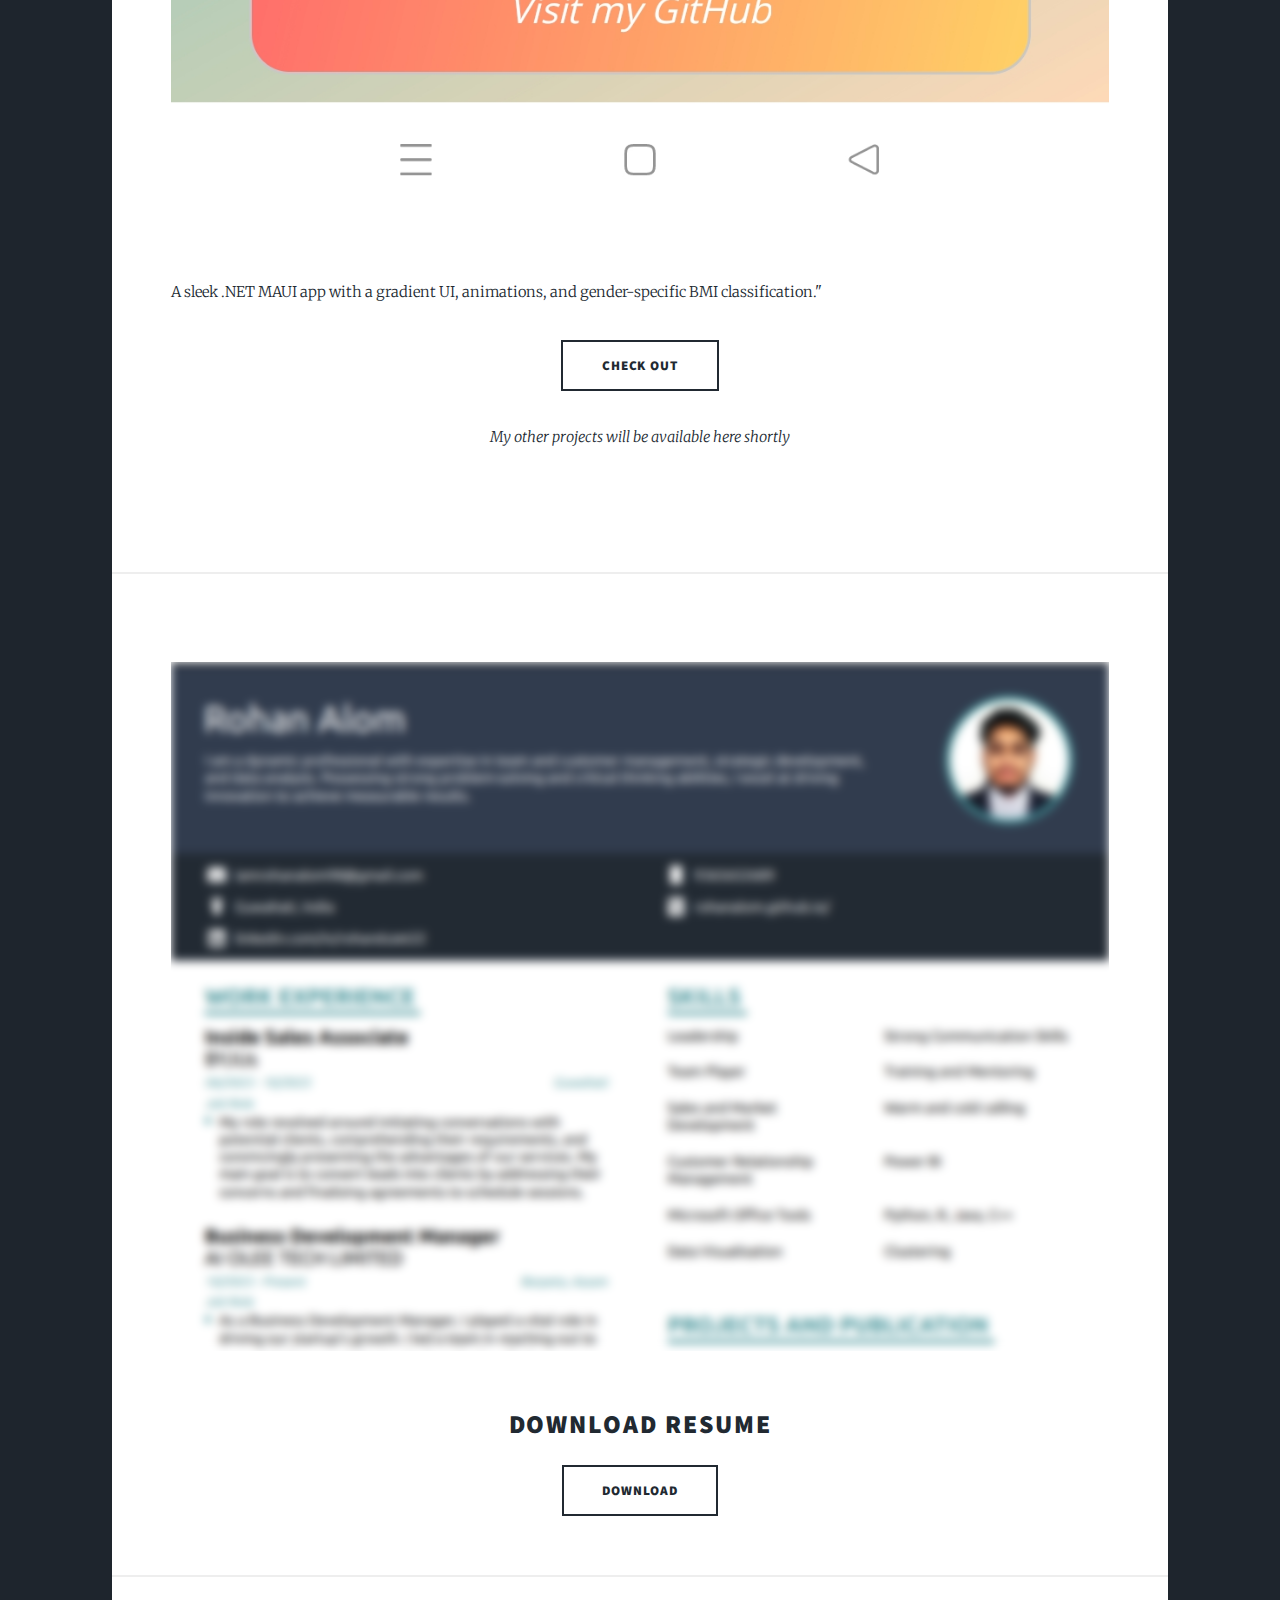
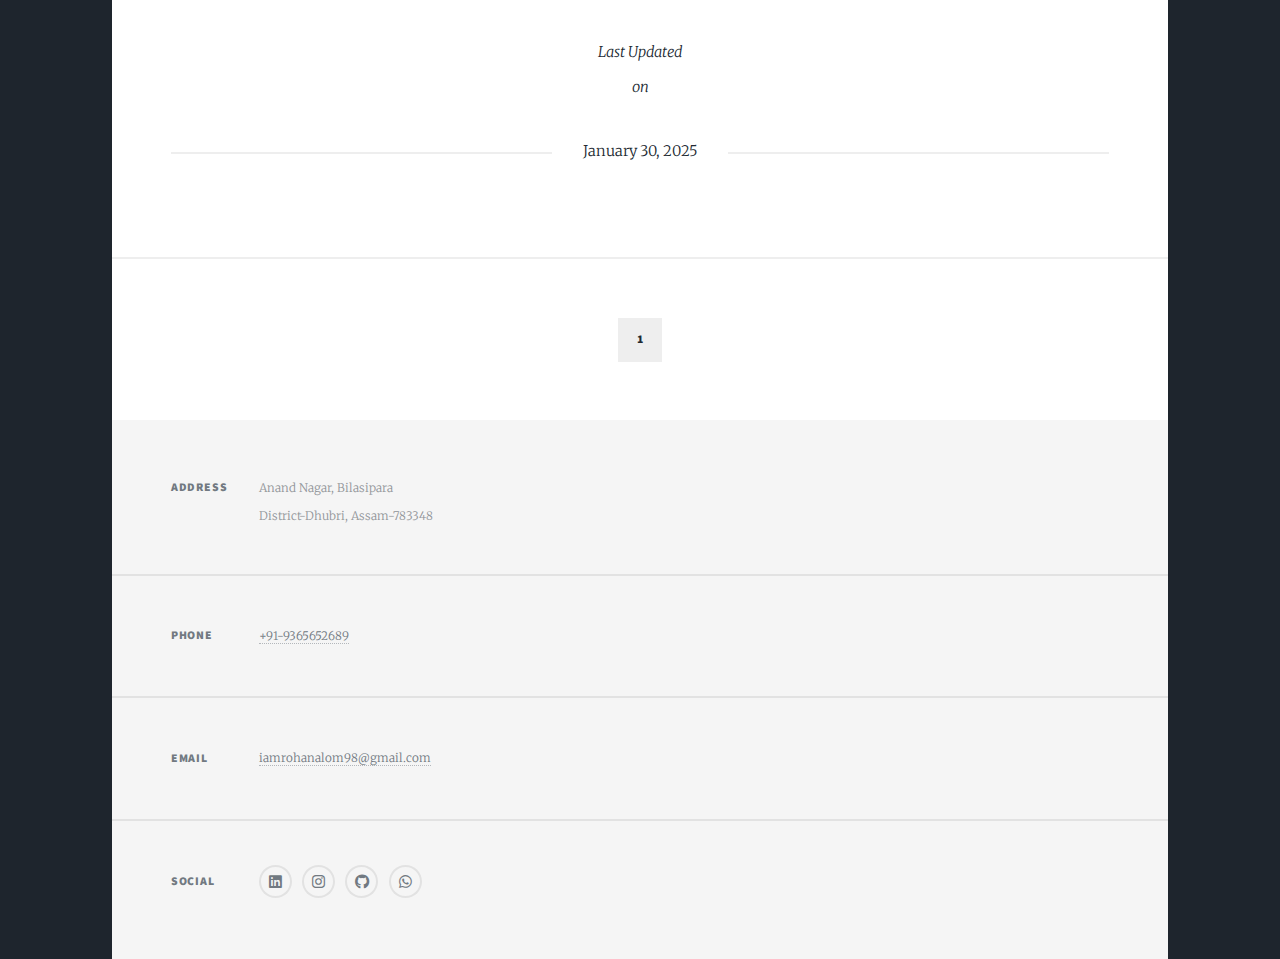
==== commit 5307a207: "Update index.html" ====
--- a/index.html
+++ b/index.html
@@ -91,12 +91,12 @@
 								
 							</article>
 						        <article class="post featured">
-								<p class="image main" align="center">
-								<a href="#" > <img src="images/appss1.jpg" width="30%" />
+								<p align="center">
+								<a href="#" class="image main" > <img src="images/appss1.jpg" width="30%" />
 								</a>
-								<a href="#" > <img src="images/appss2.jpg" width="30%" />
+								<a href="#" class="image main"> <img src="images/appss2.jpg" width="30%" />
 								</a>
-								<a href="#" > <img src="images/appss3.jpg" width="30%" />
+								<a href="#" class="image main" > <img src="images/appss3.jpg" width="30%" />
 								</a>
 								</p>
 								<p>A sleek .NET MAUI app with a gradient UI, animations, and gender-specific BMI classification."</p>
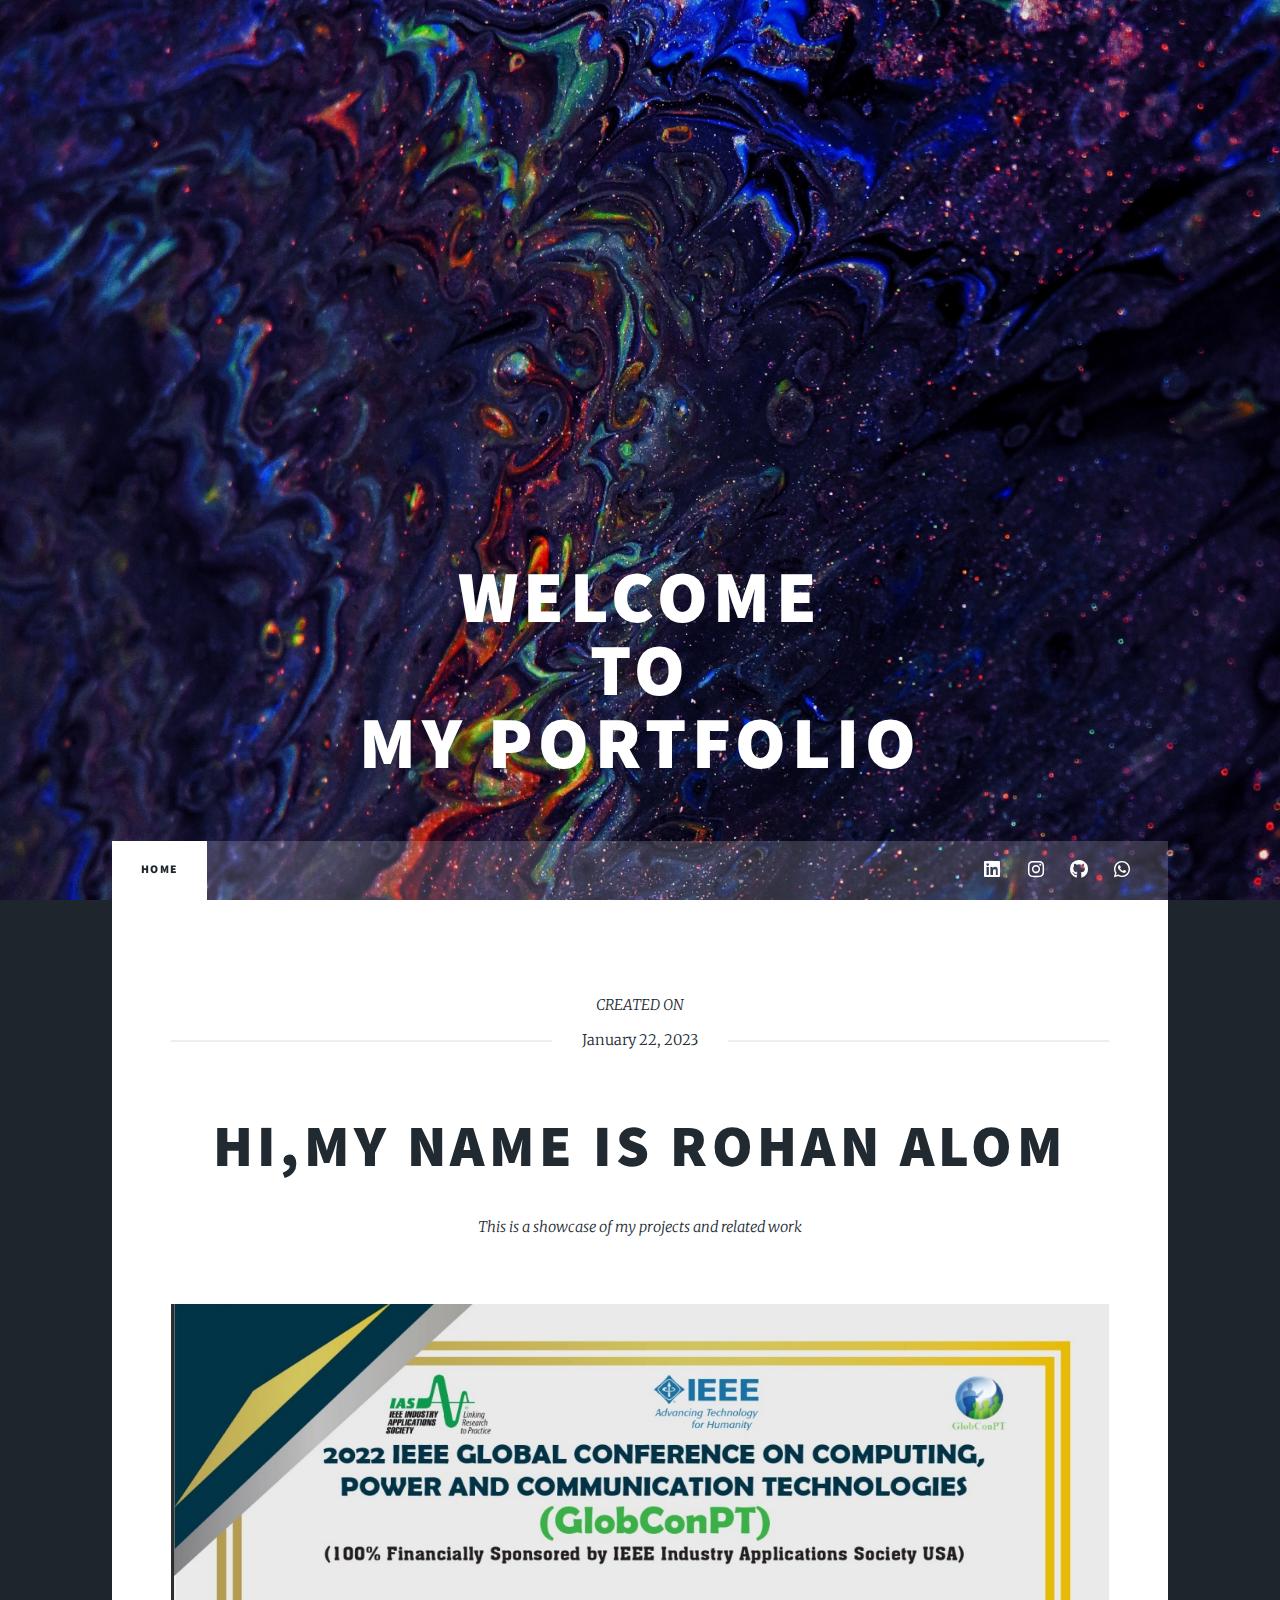
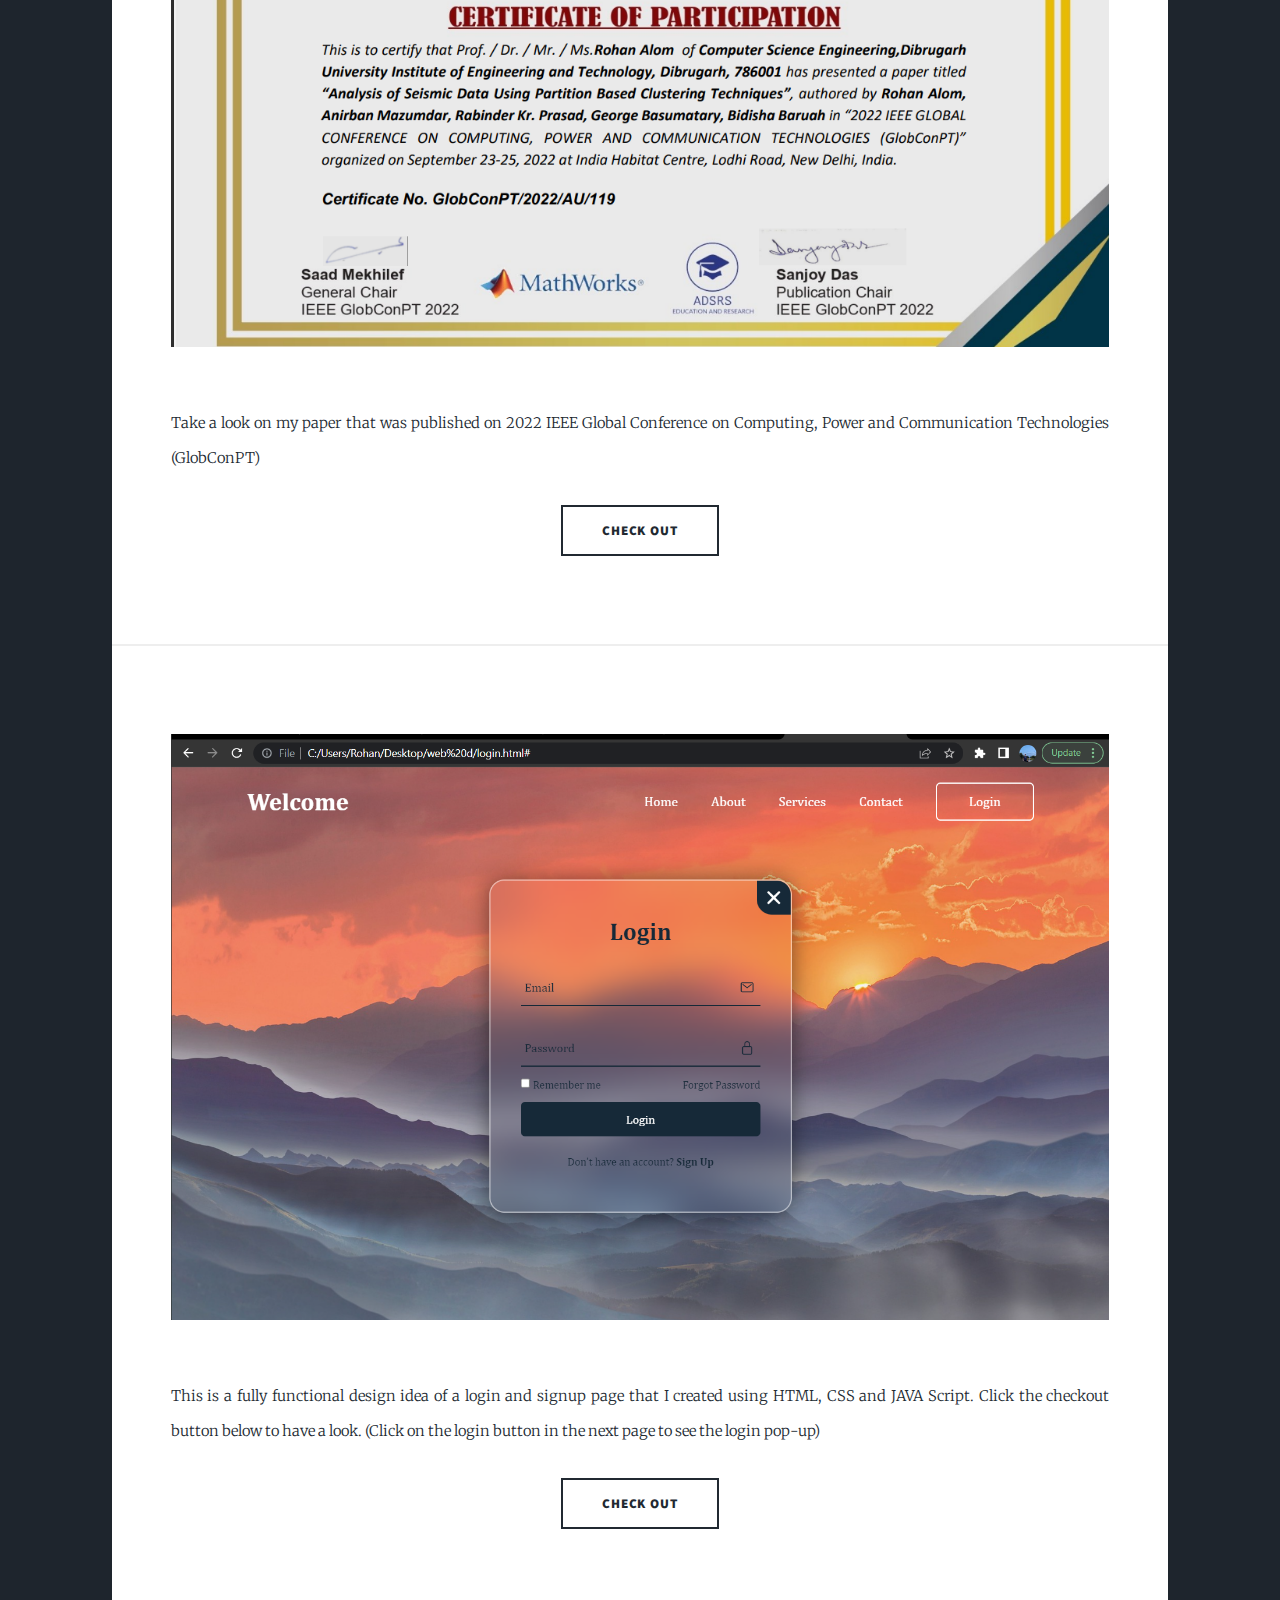
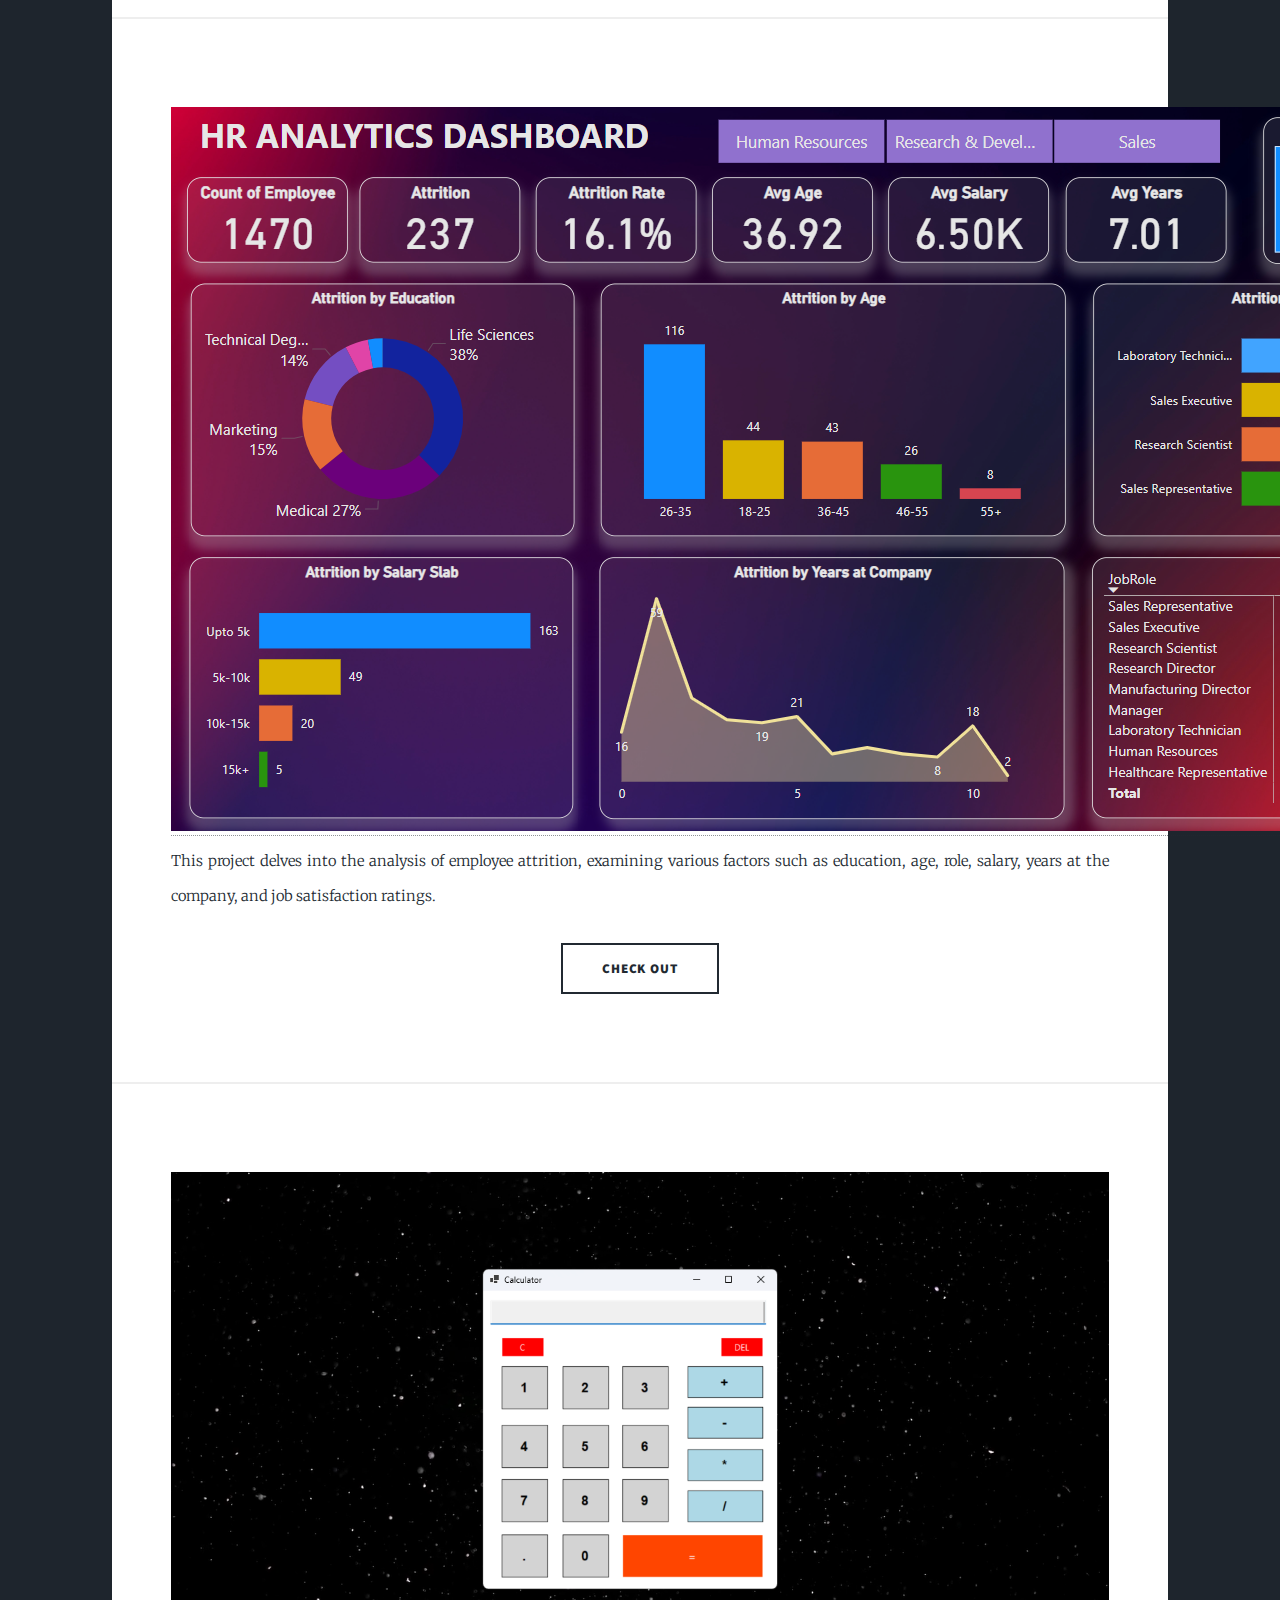
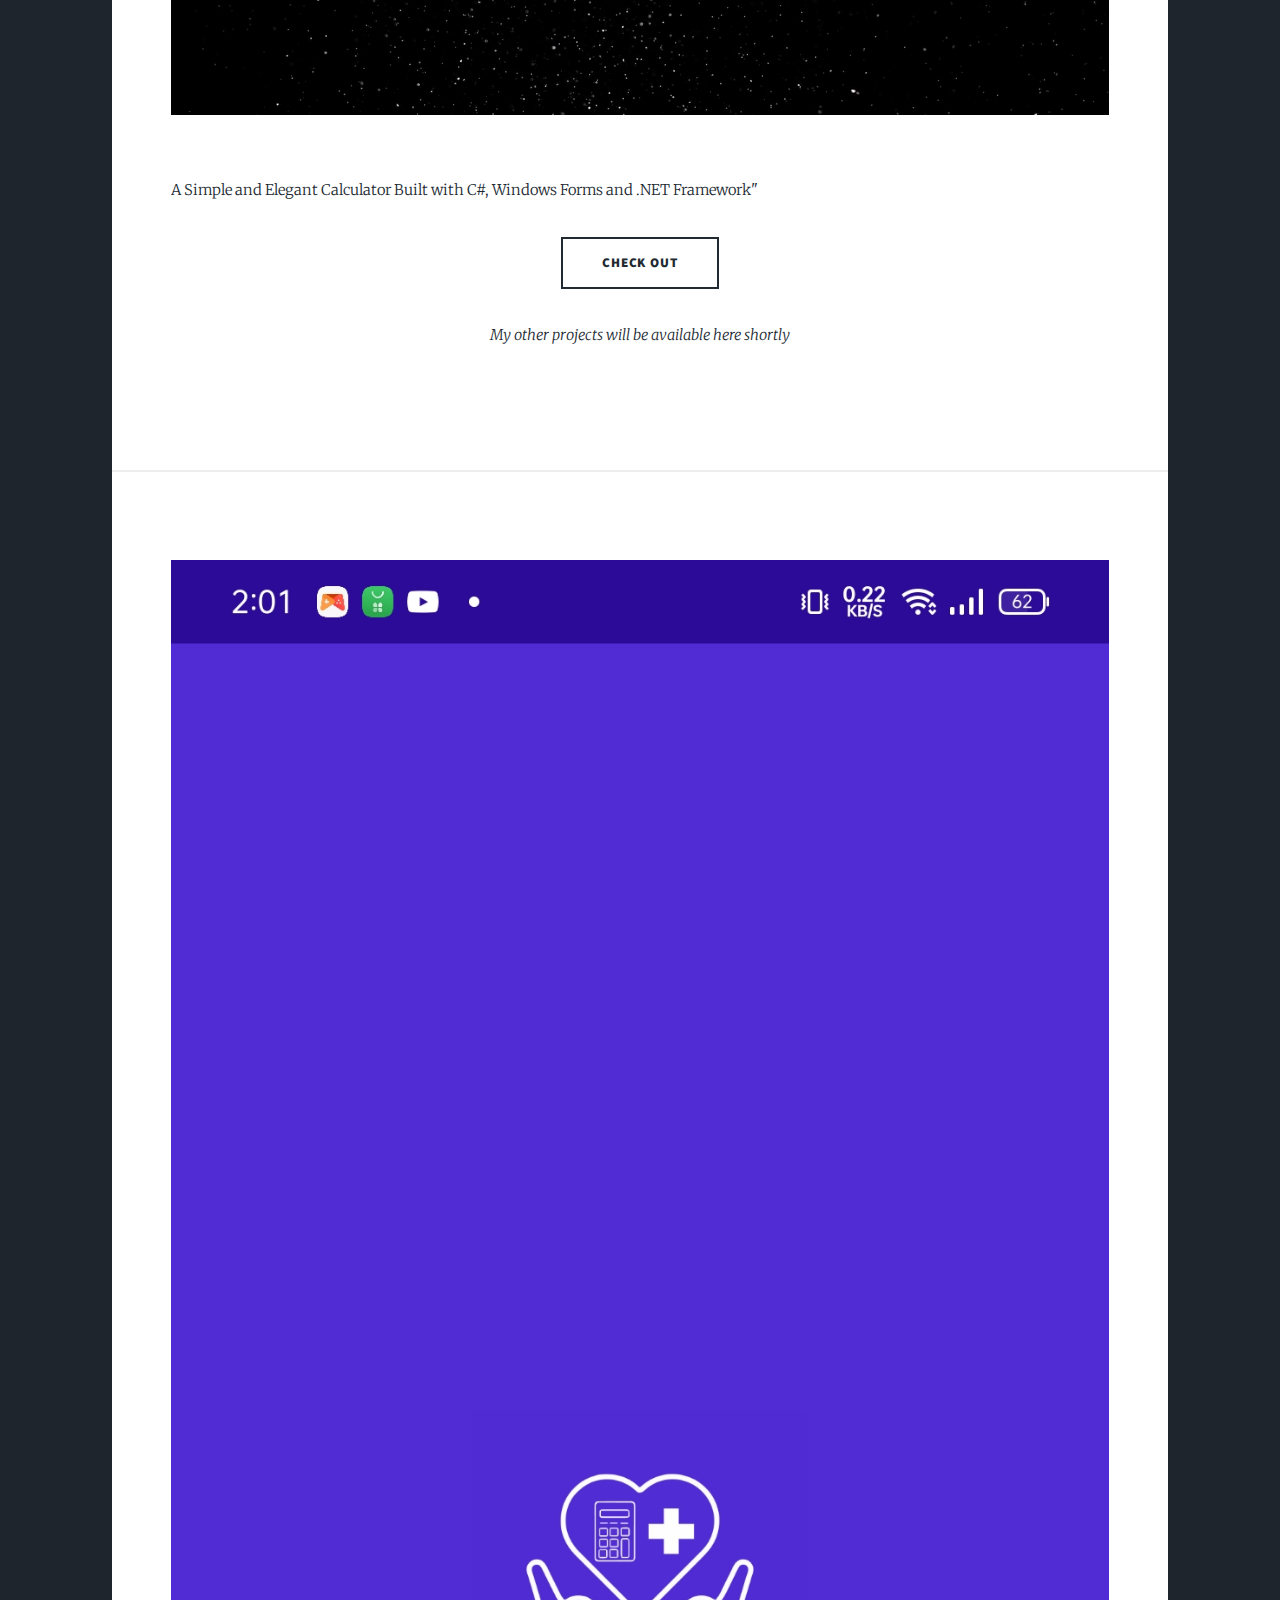
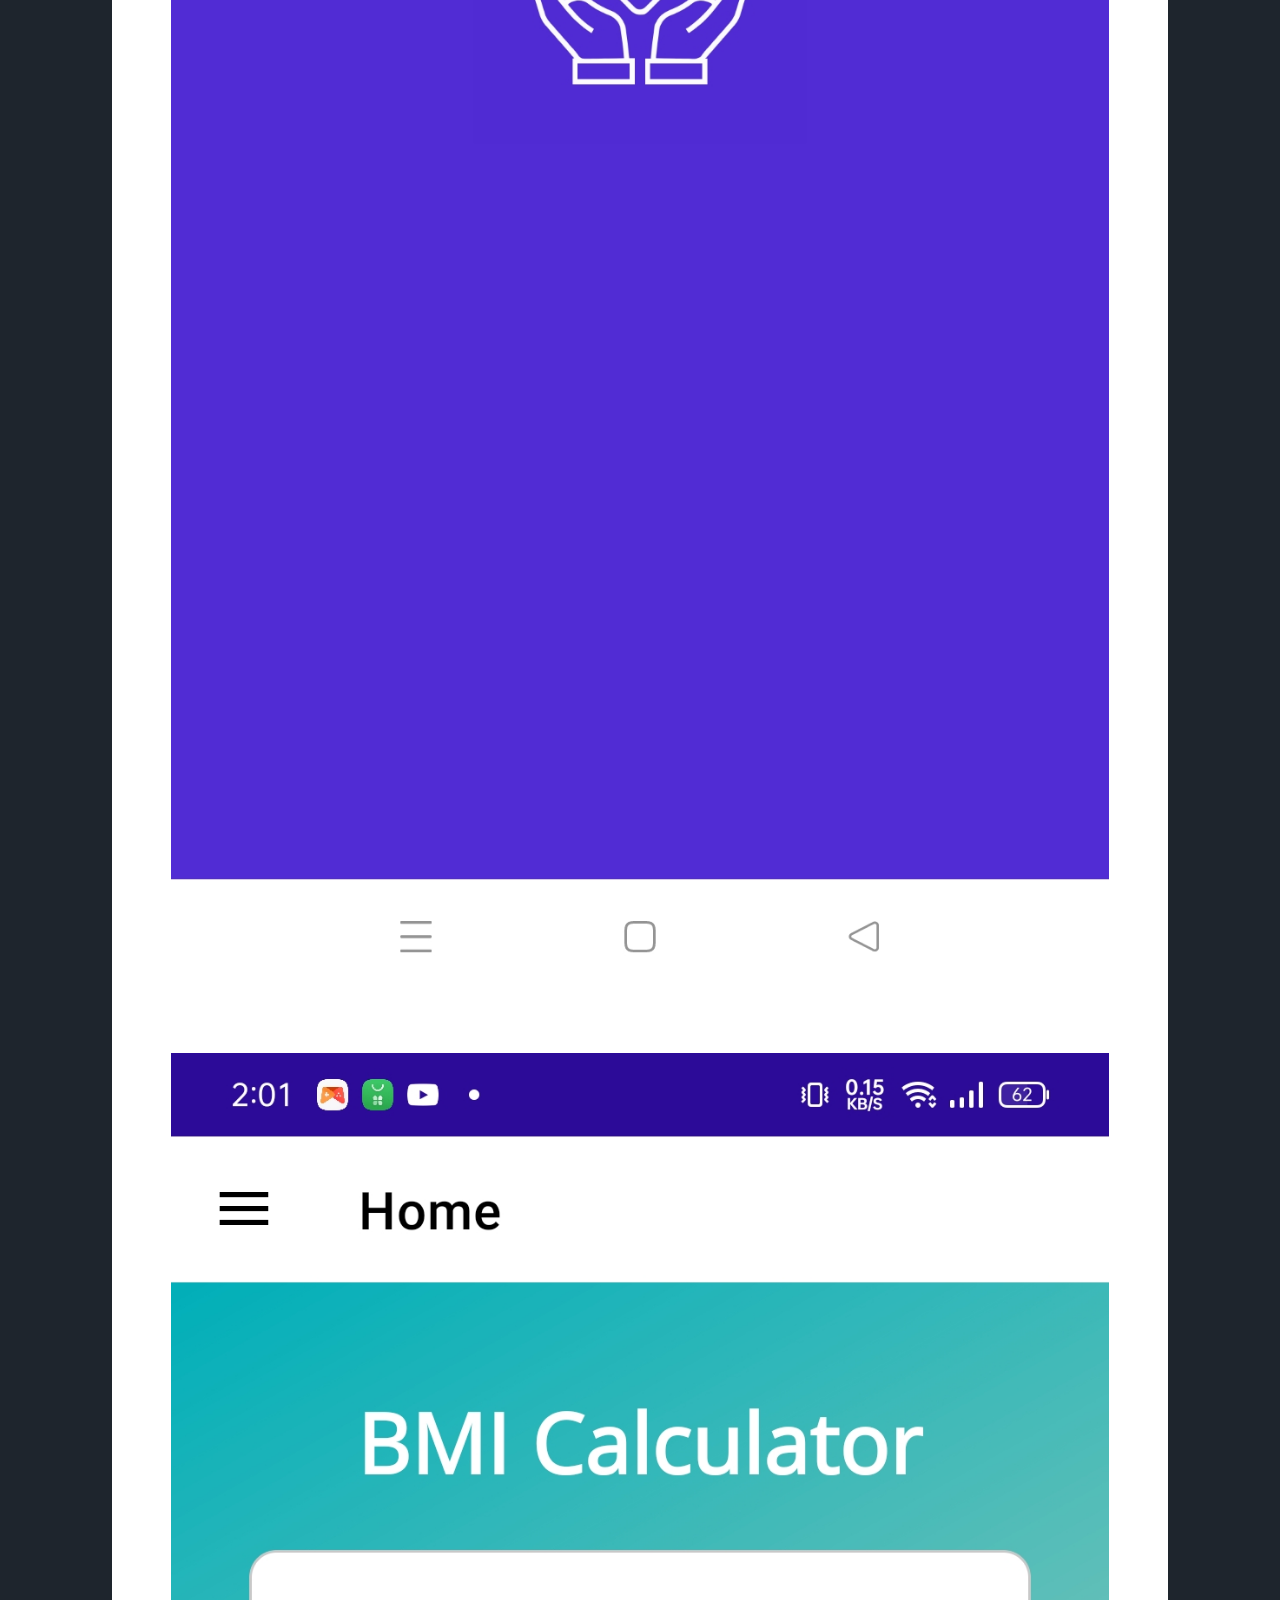
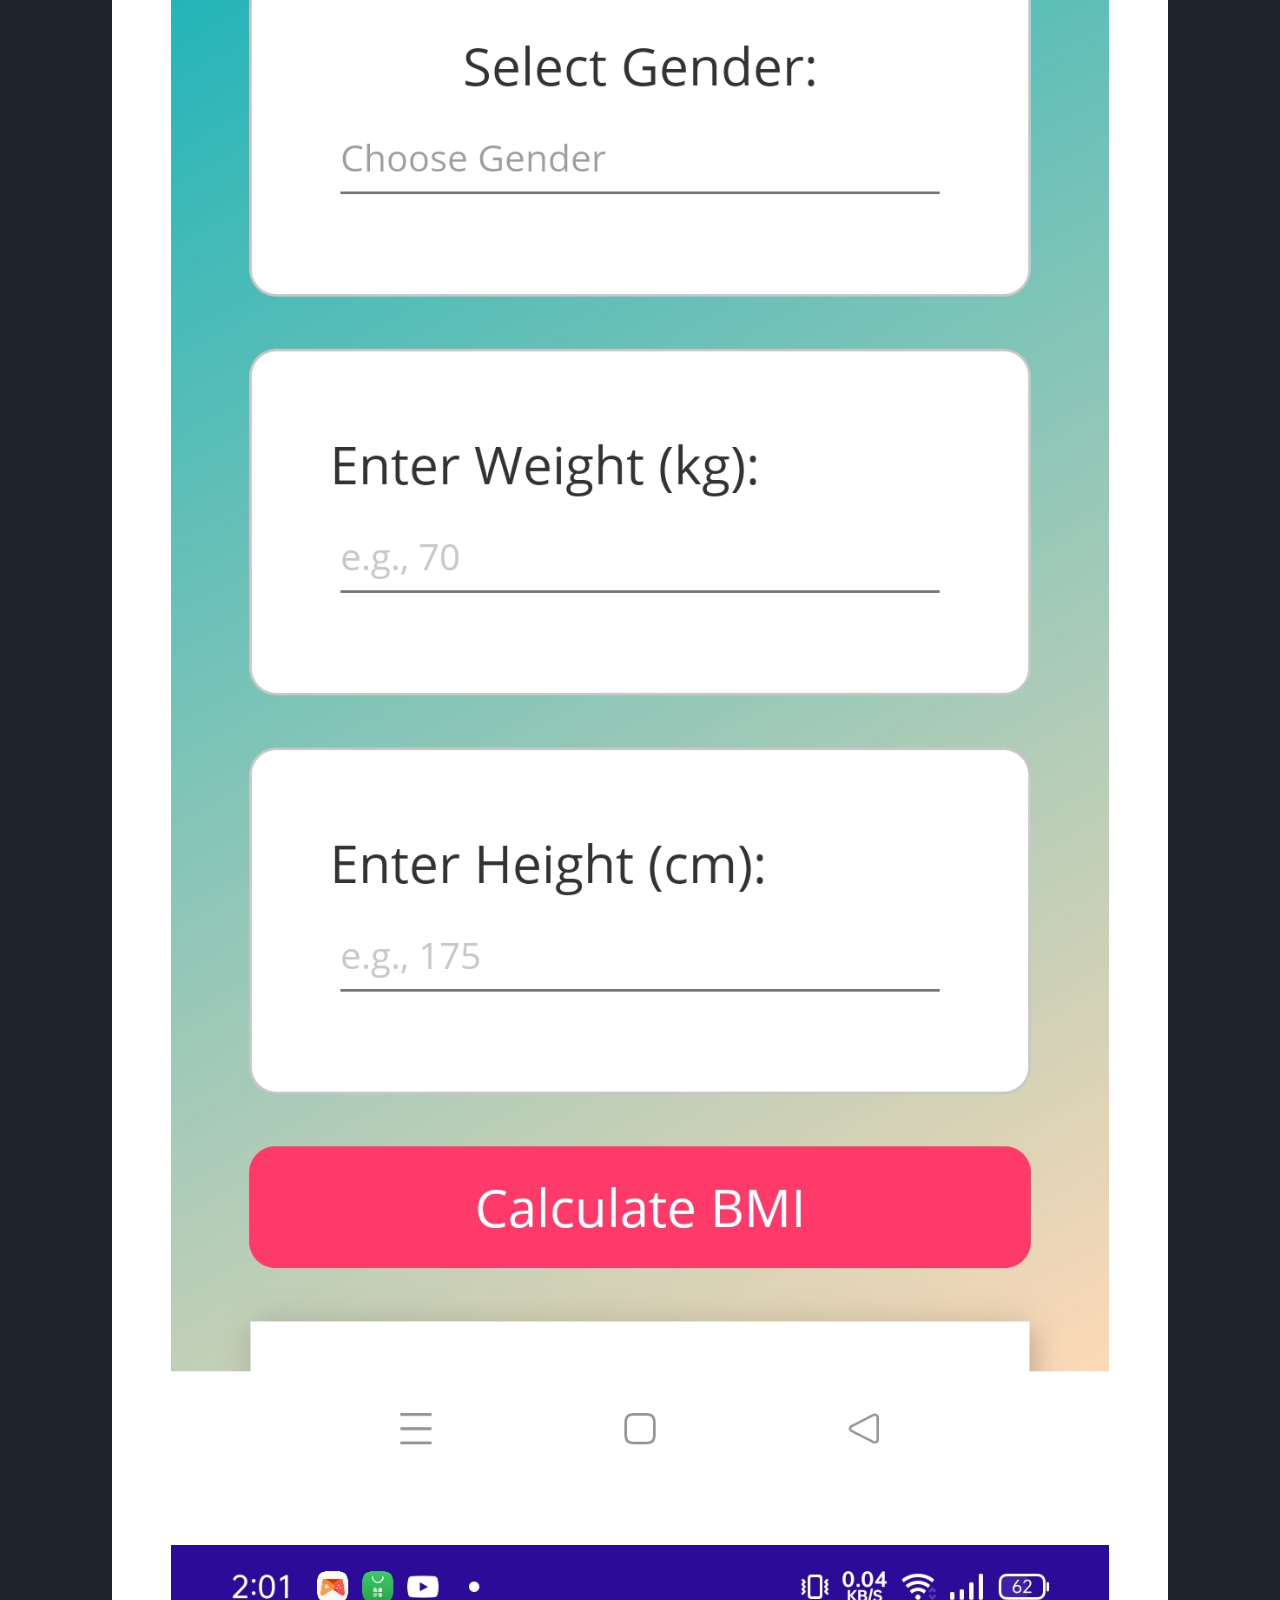
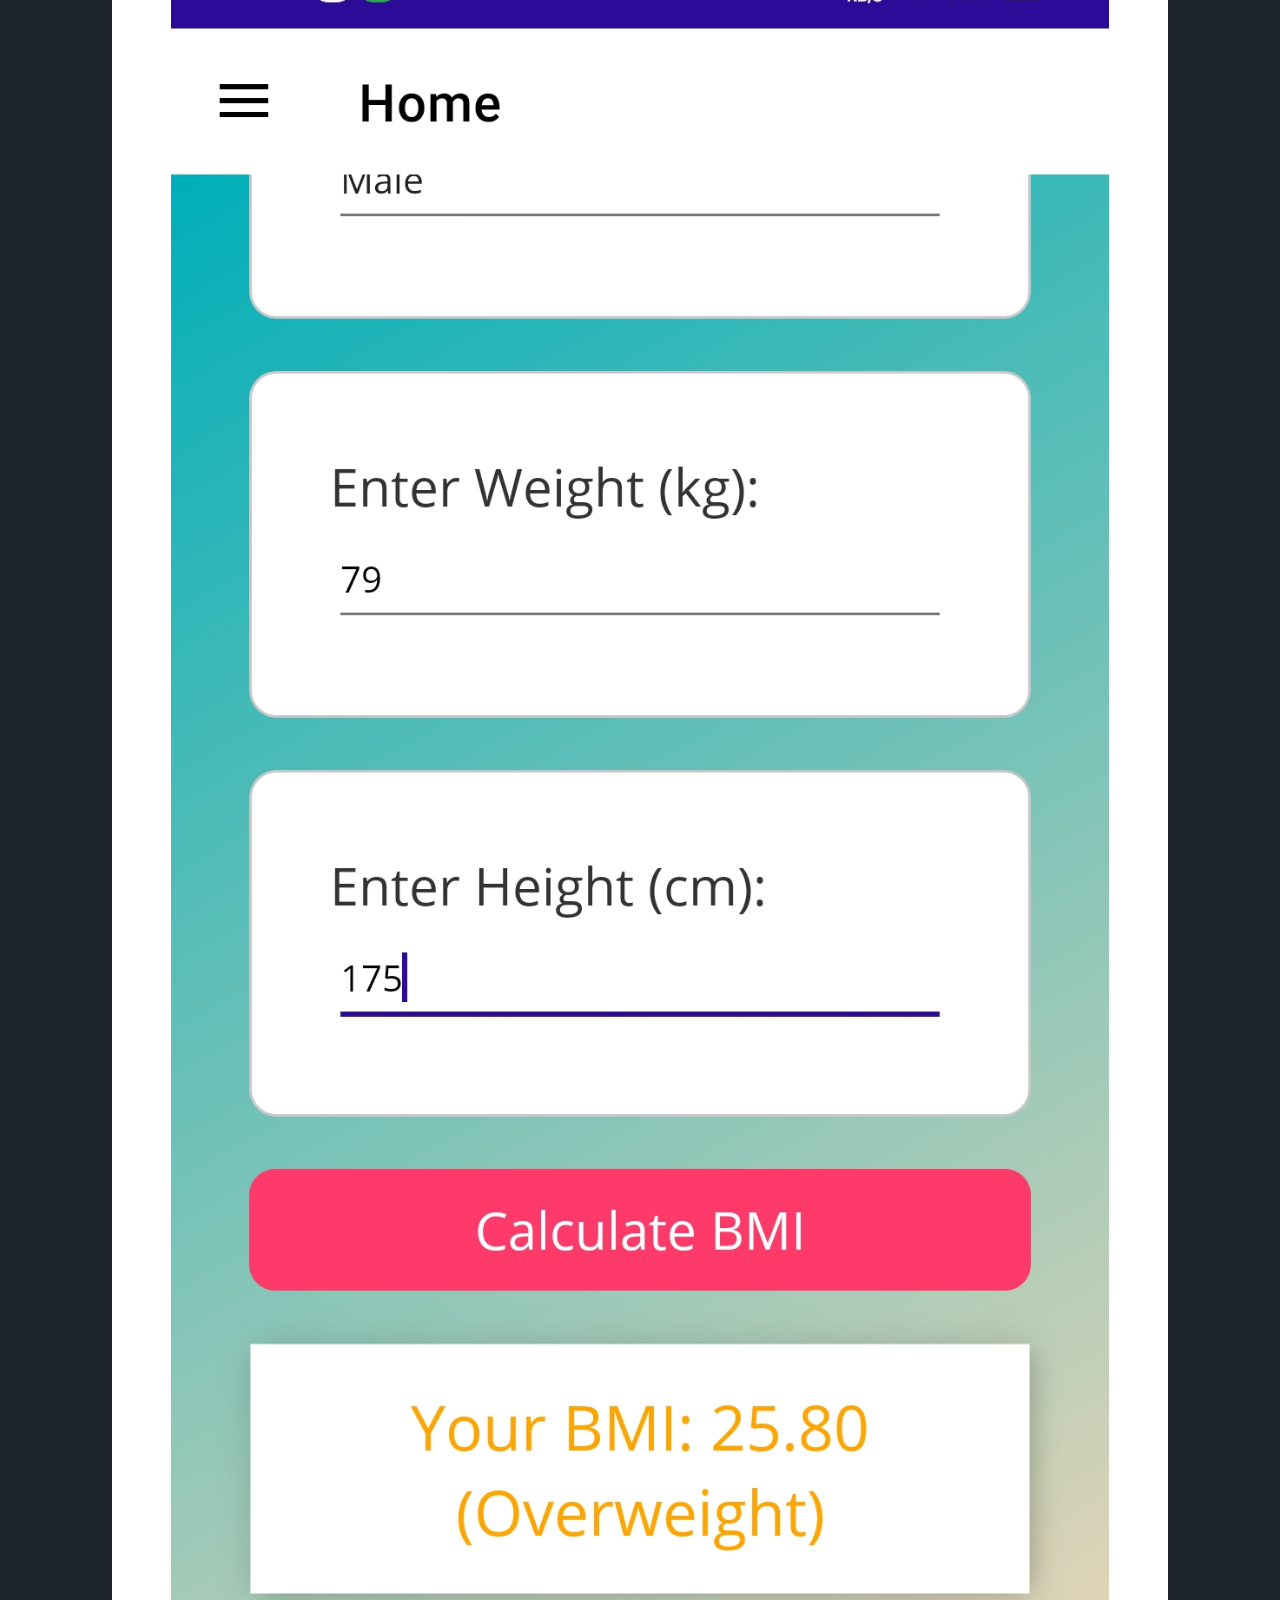
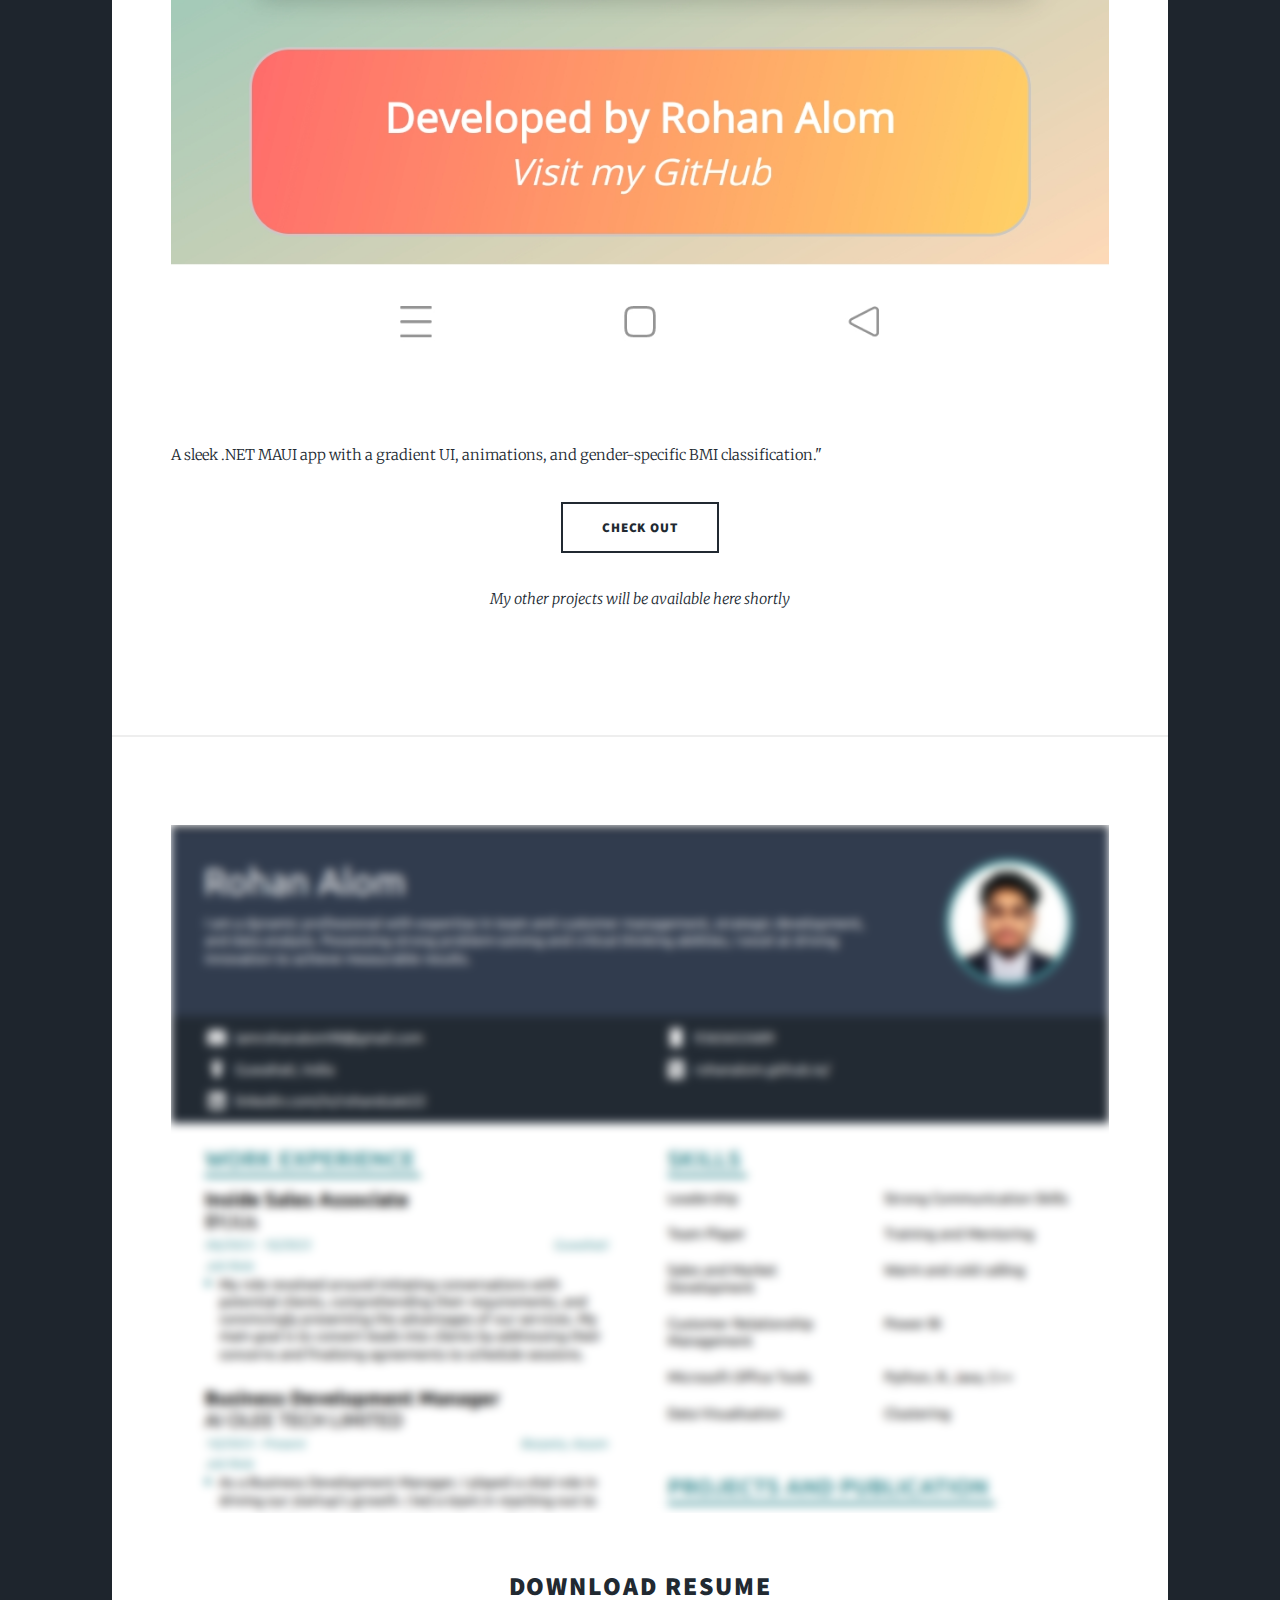
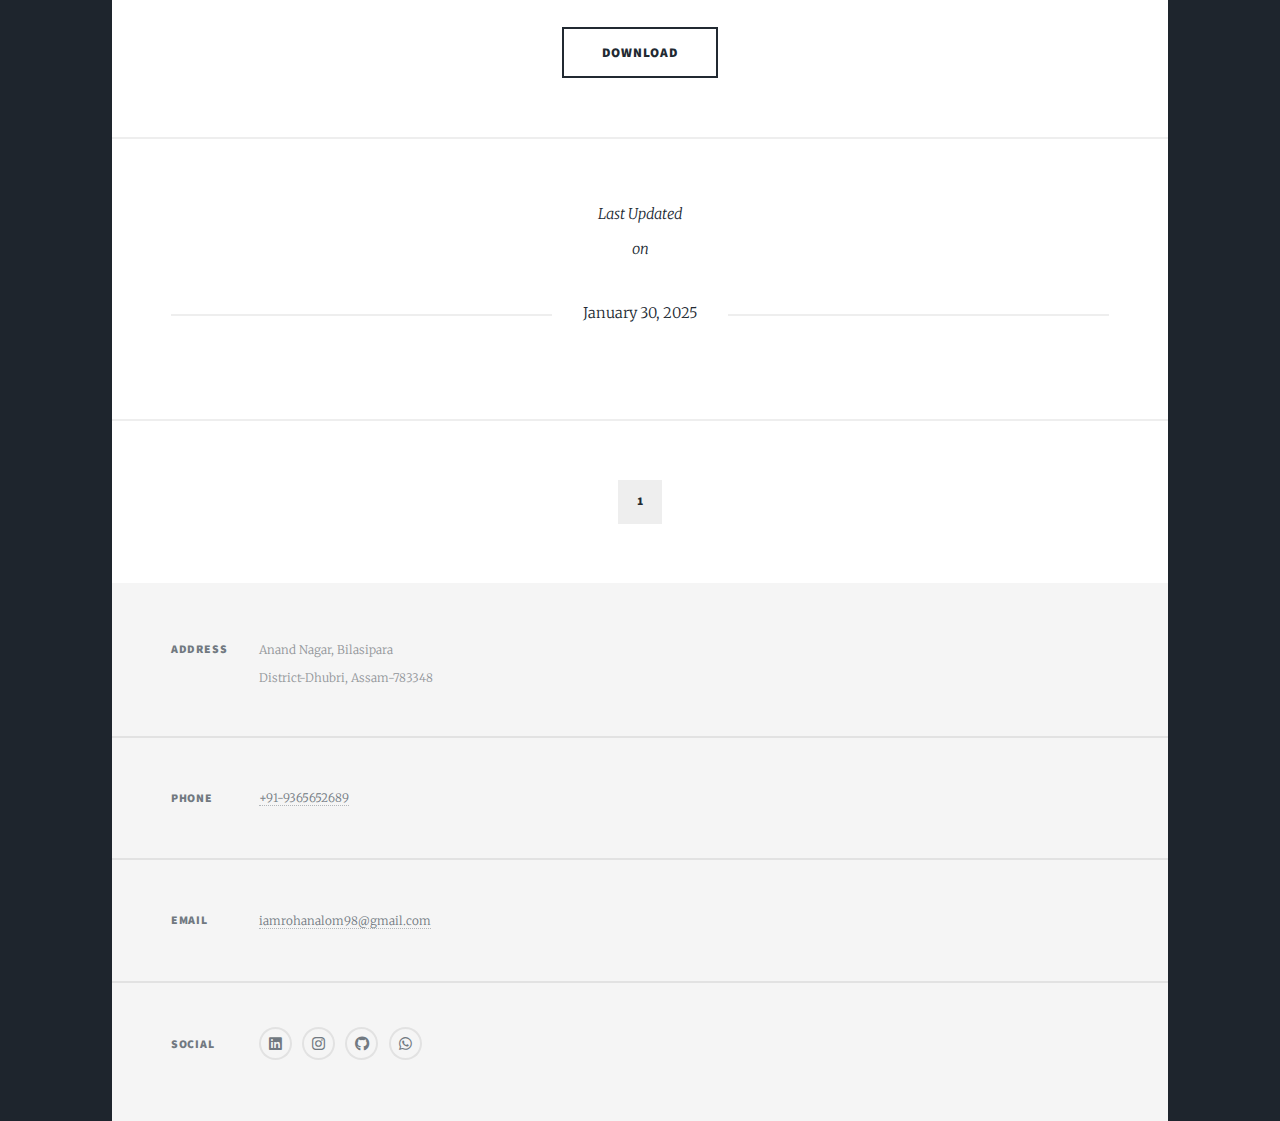
==== commit acbf4cf1: "Update index.html" ====
--- a/index.html
+++ b/index.html
@@ -69,7 +69,7 @@
 							</article>
 						        <article class="post featured">
 								
-								<a href="#" class="image main"><img src="images/dashboard.png" alt="" /></a>
+								<a href="#" ><img src="images/dashboard.png" alt="" /></a>
 								<p>This project delves into the analysis of employee attrition, examining various factors such as education, age, role, salary, years at the company, and job satisfaction ratings.</p>
 								<ul class="actions special">
 									<li><a href="https://github.com/rohanalom/HR_data_PowerBI_Dashboard/blob/main/README.md" class="button large">Check out</a></li>
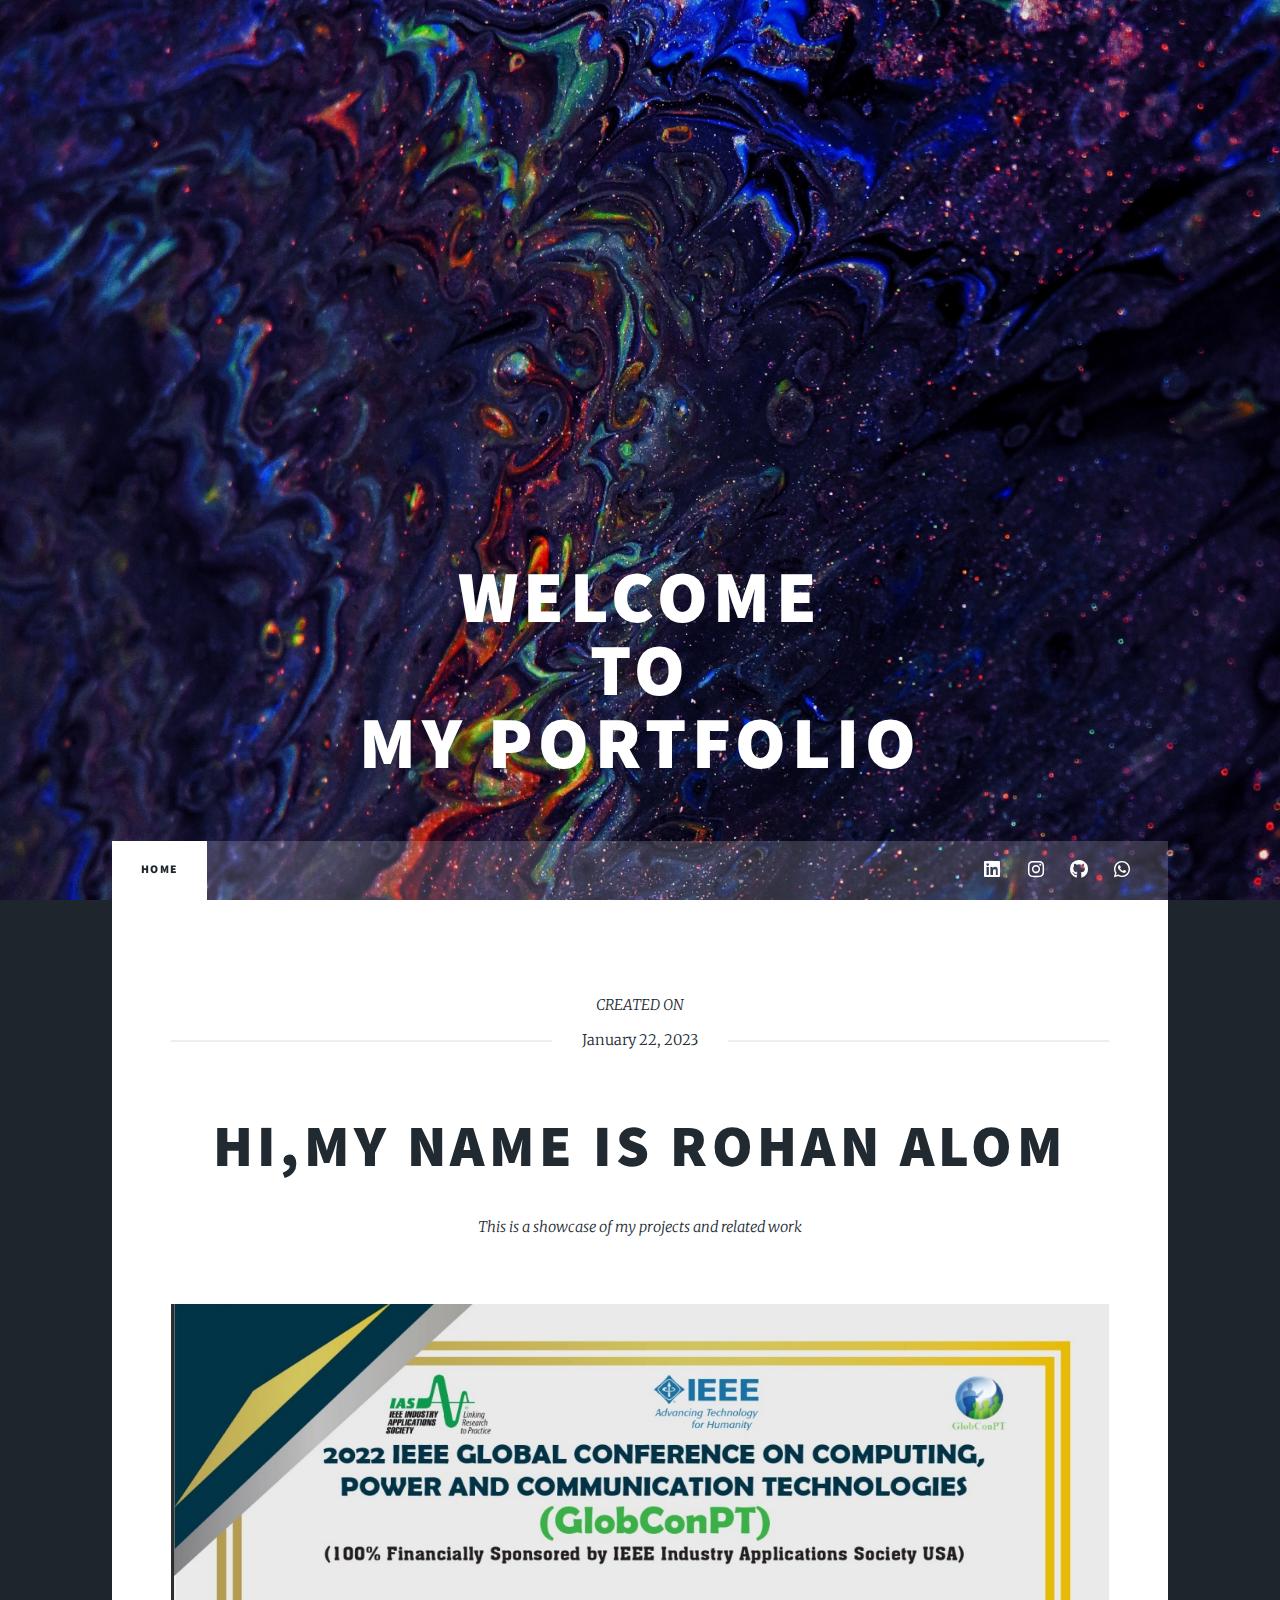
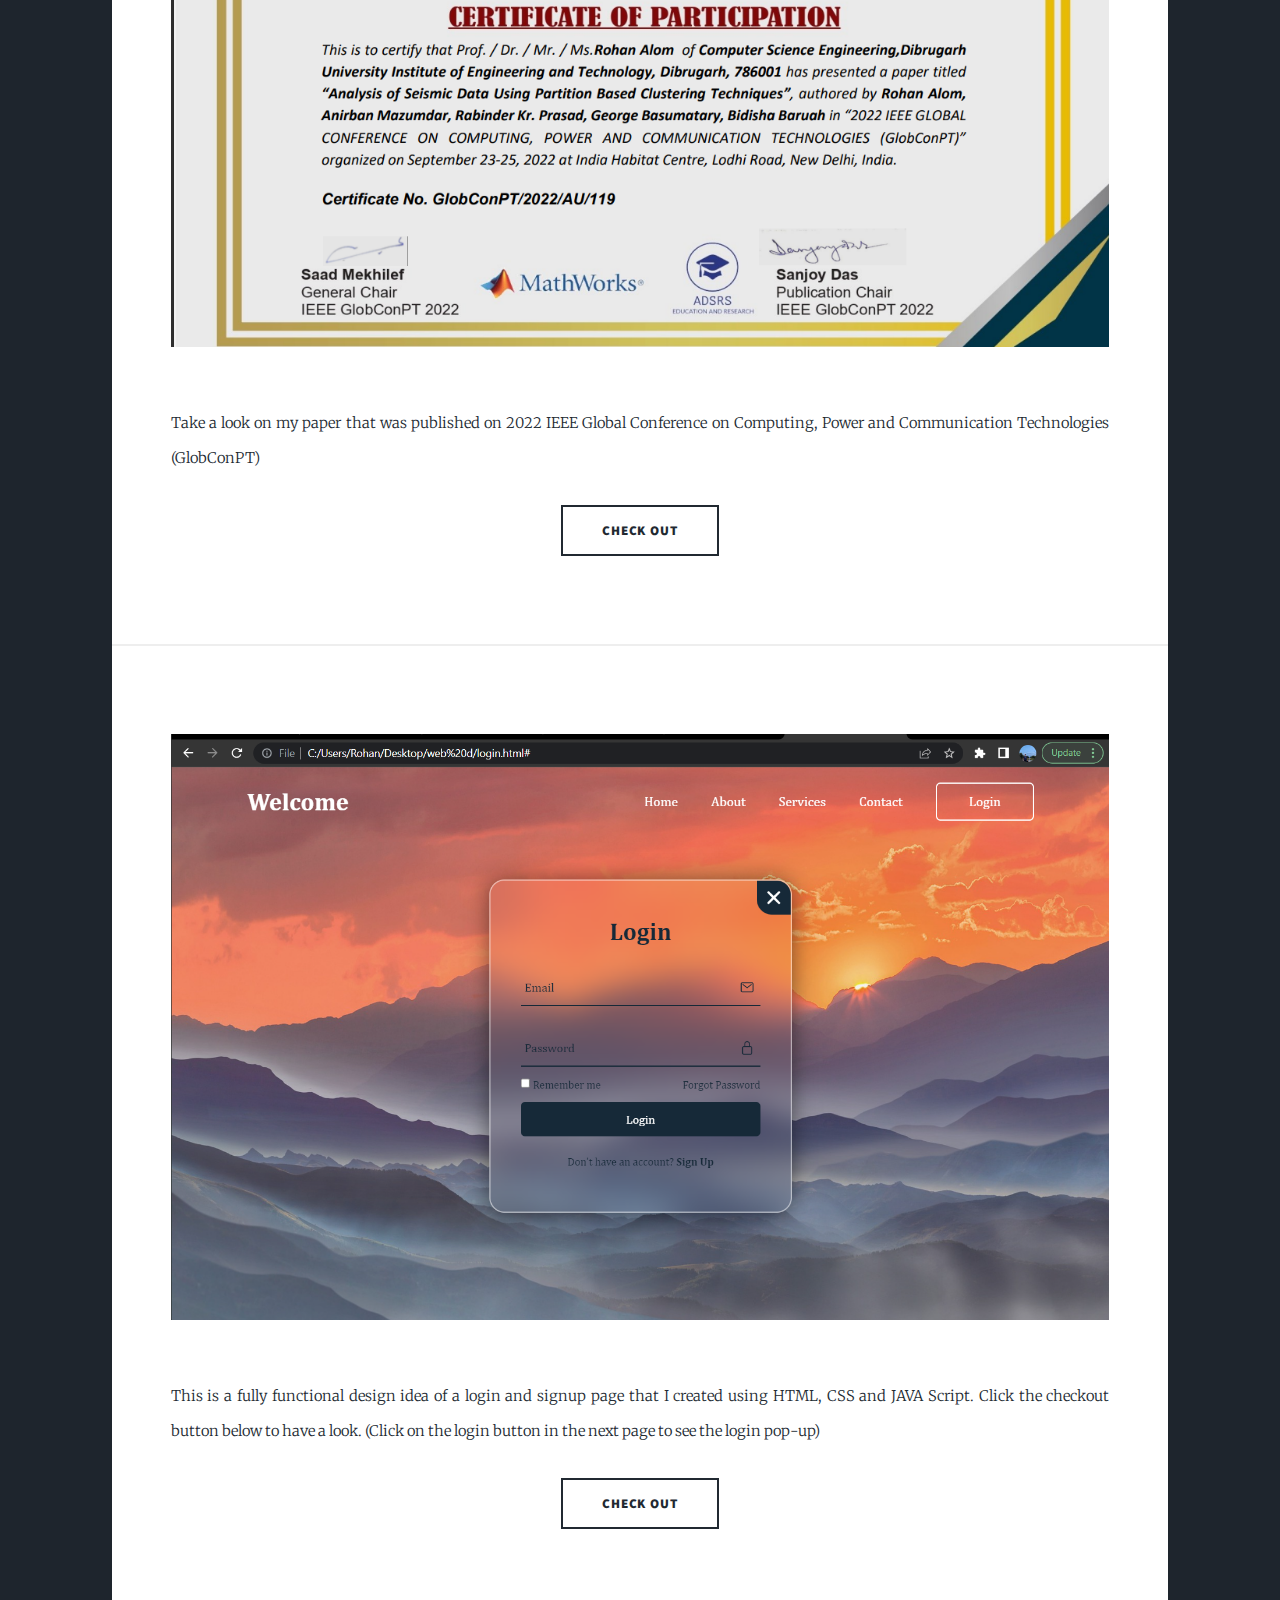
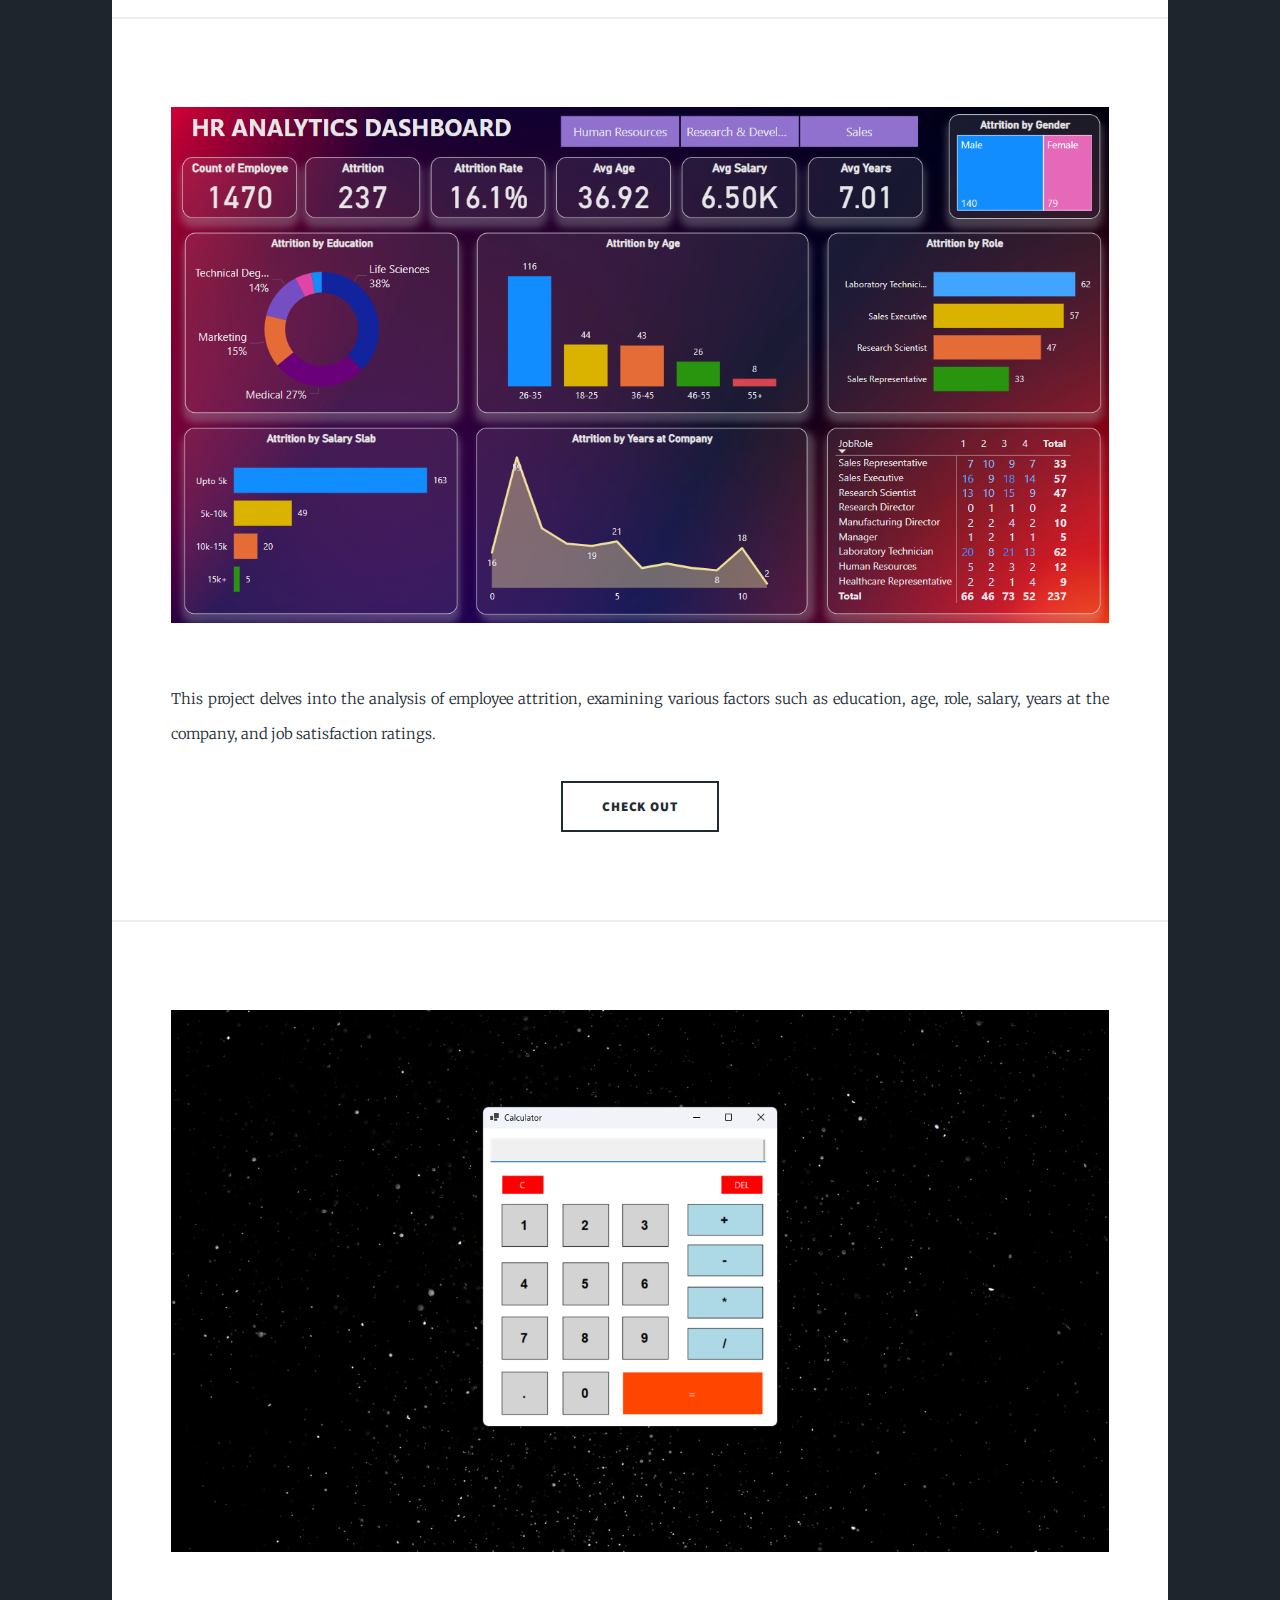
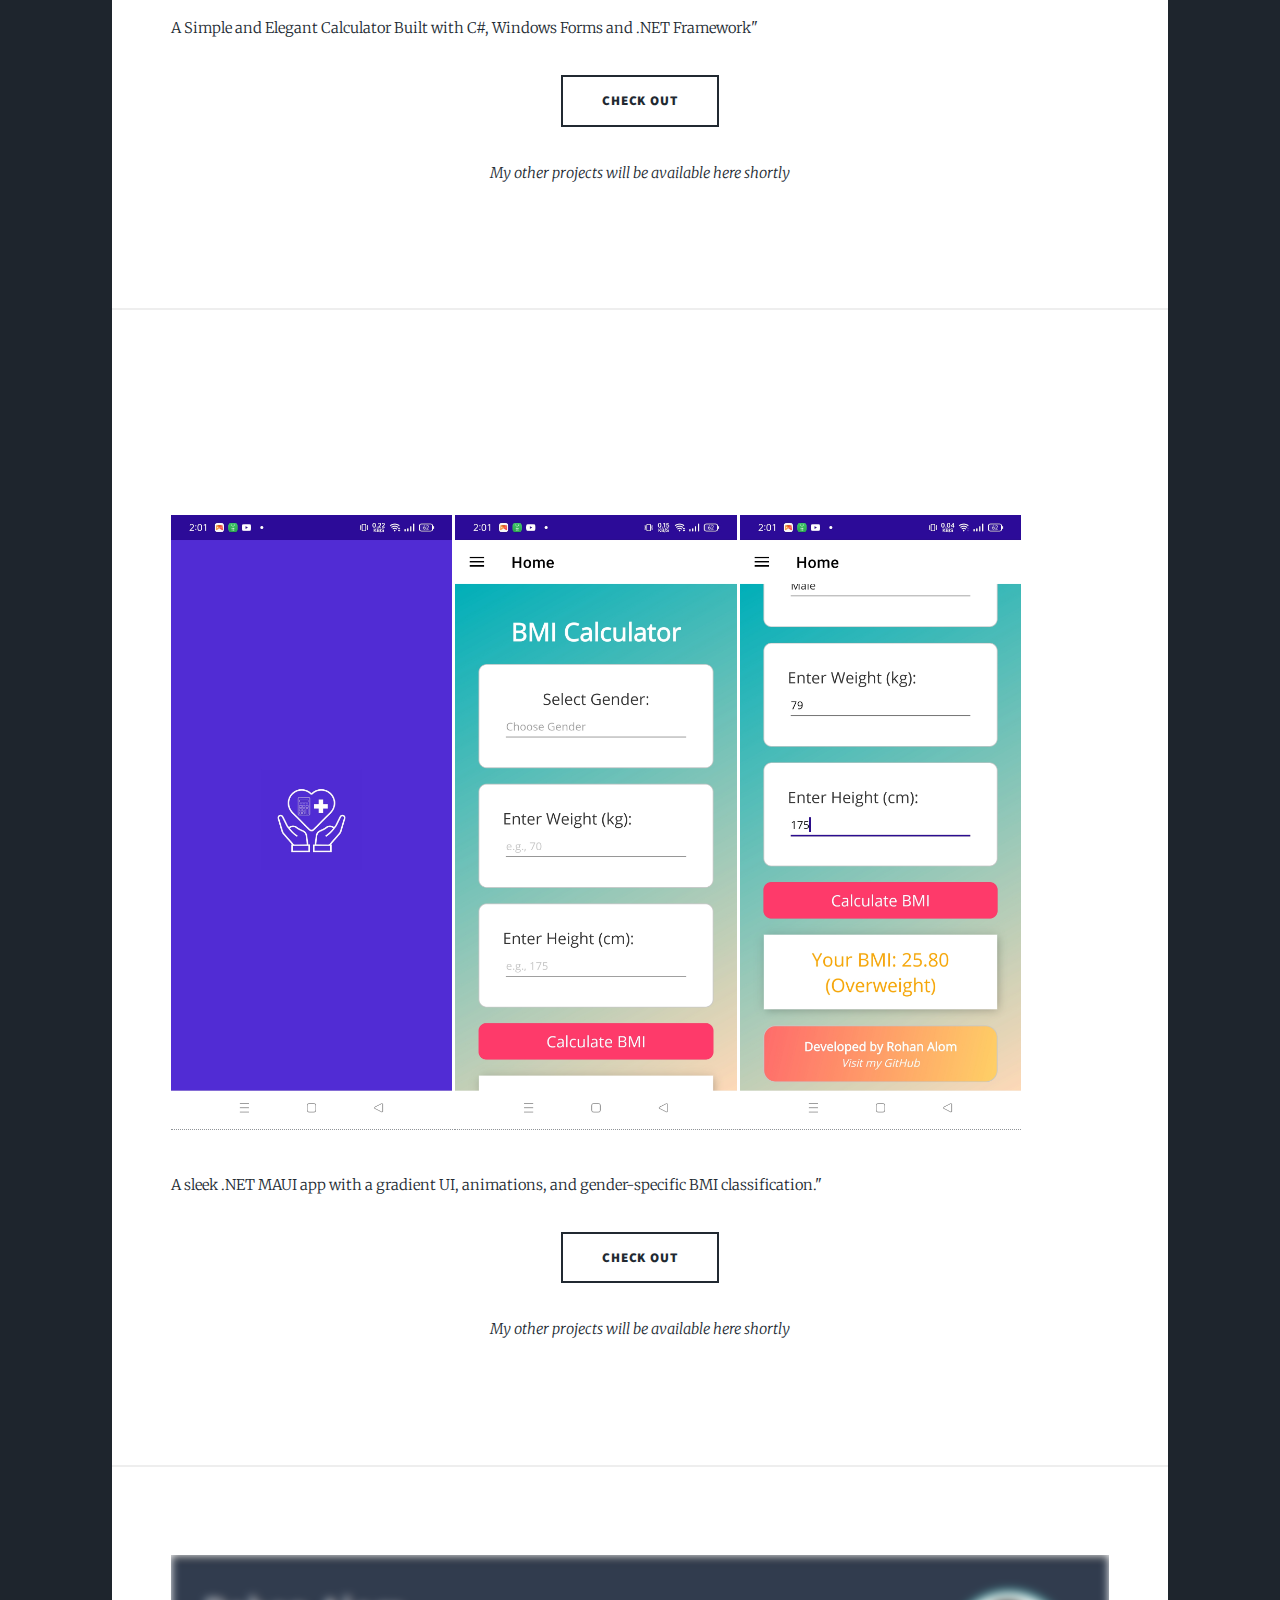
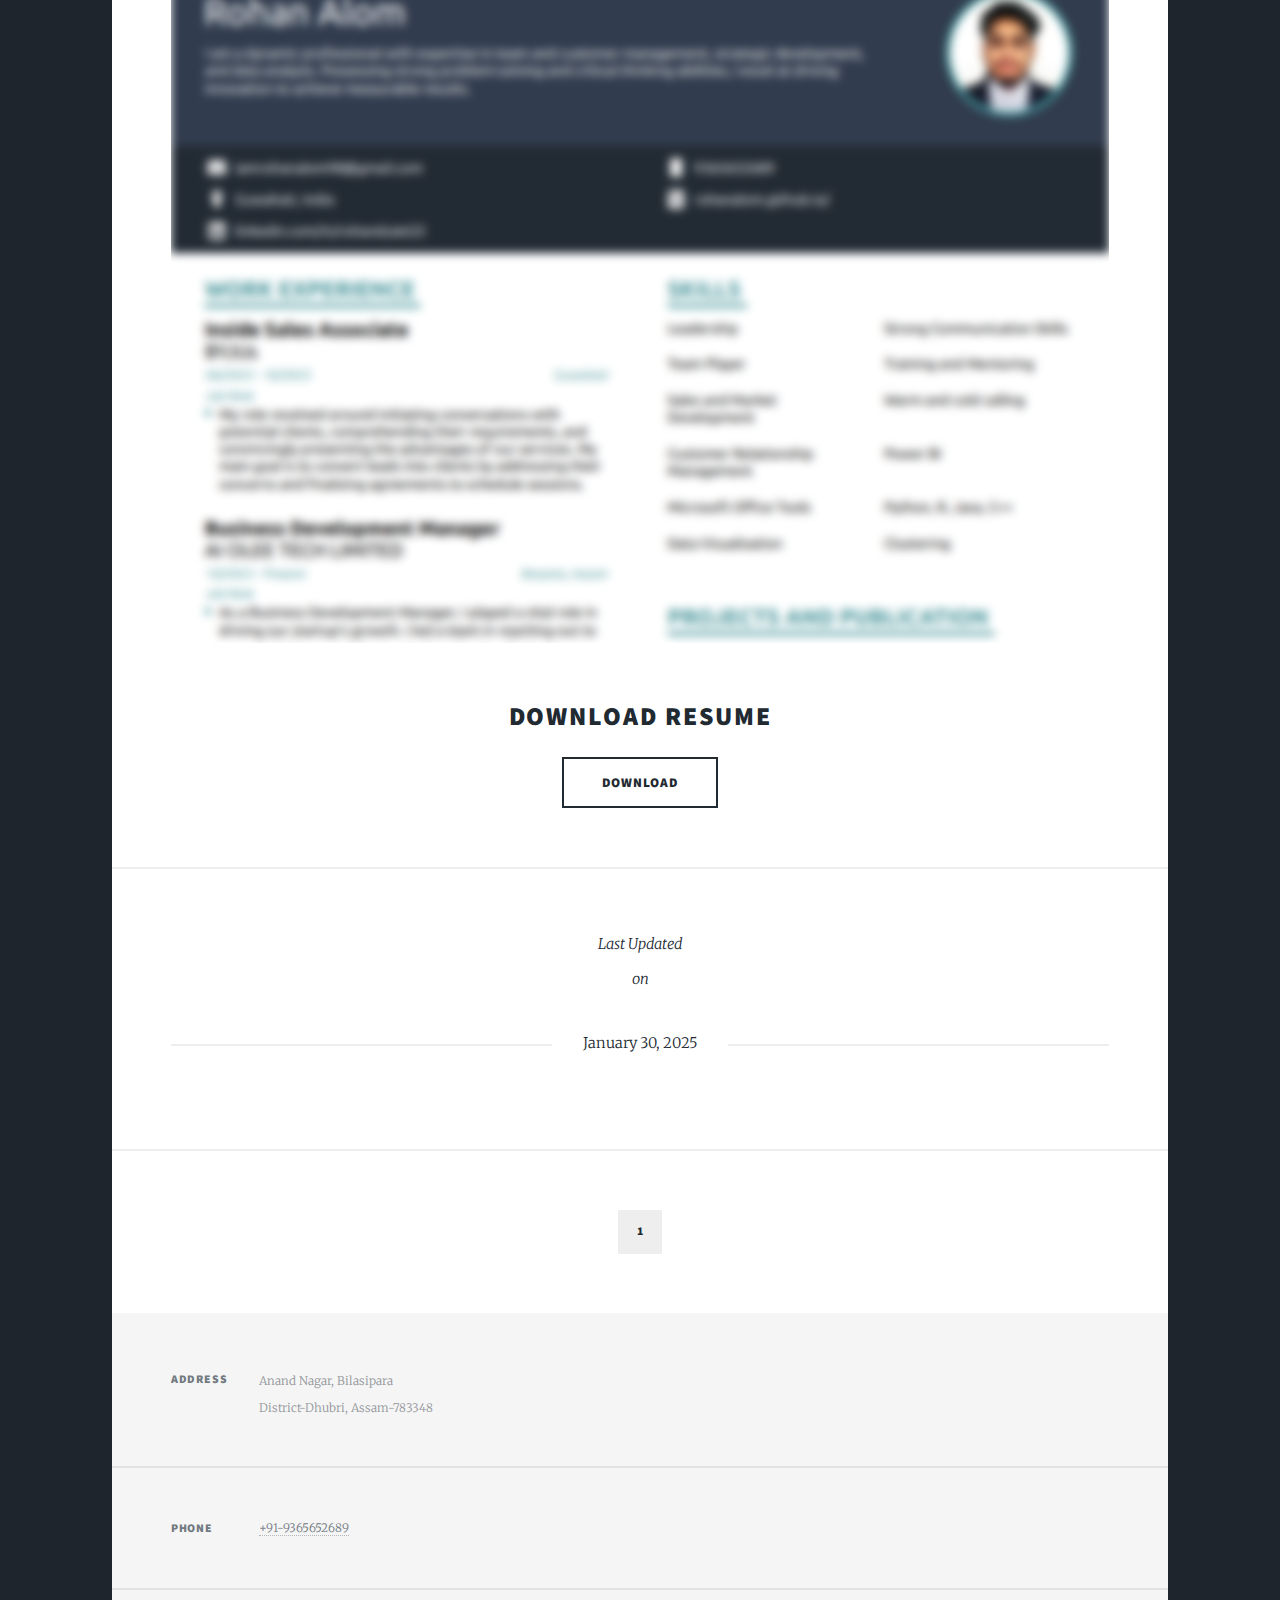
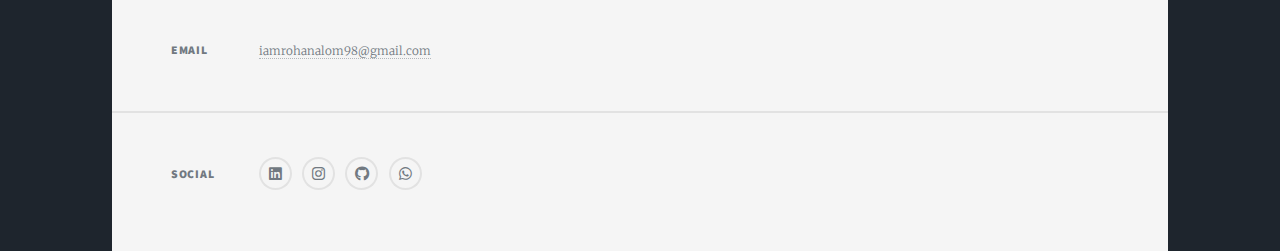
==== commit 93bd6138: "Update index.html" ====
--- a/index.html
+++ b/index.html
@@ -69,7 +69,7 @@
 							</article>
 						        <article class="post featured">
 								
-								<a href="#" ><img src="images/dashboard.png" alt="" /></a>
+								<a href="#" class="image main"><img src="images/dashboard.png" alt="" /></a>
 								<p>This project delves into the analysis of employee attrition, examining various factors such as education, age, role, salary, years at the company, and job satisfaction ratings.</p>
 								<ul class="actions special">
 									<li><a href="https://github.com/rohanalom/HR_data_PowerBI_Dashboard/blob/main/README.md" class="button large">Check out</a></li>
@@ -91,14 +91,16 @@
 								
 							</article>
 						        <article class="post featured">
+								<a href="#" class="image main">
 								<p align="center">
-								<a href="#" class="image main" > <img src="images/appss1.jpg" width="30%" />
+								<a href="#"  > <img src="images/appss1.jpg" width="30%" />
 								</a>
-								<a href="#" class="image main"> <img src="images/appss2.jpg" width="30%" />
+								<a href="#" > <img src="images/appss2.jpg" width="30%" />
 								</a>
-								<a href="#" class="image main" > <img src="images/appss3.jpg" width="30%" />
+								<a href="#" > <img src="images/appss3.jpg" width="30%" />
 								</a>
 								</p>
+								</a>
 								<p>A sleek .NET MAUI app with a gradient UI, animations, and gender-specific BMI classification."</p>
 								<ul class="actions special">
 									<li><a href="https://github.com/rohanalom/BMI-Calculator" class="button large">Check out</a></li>
